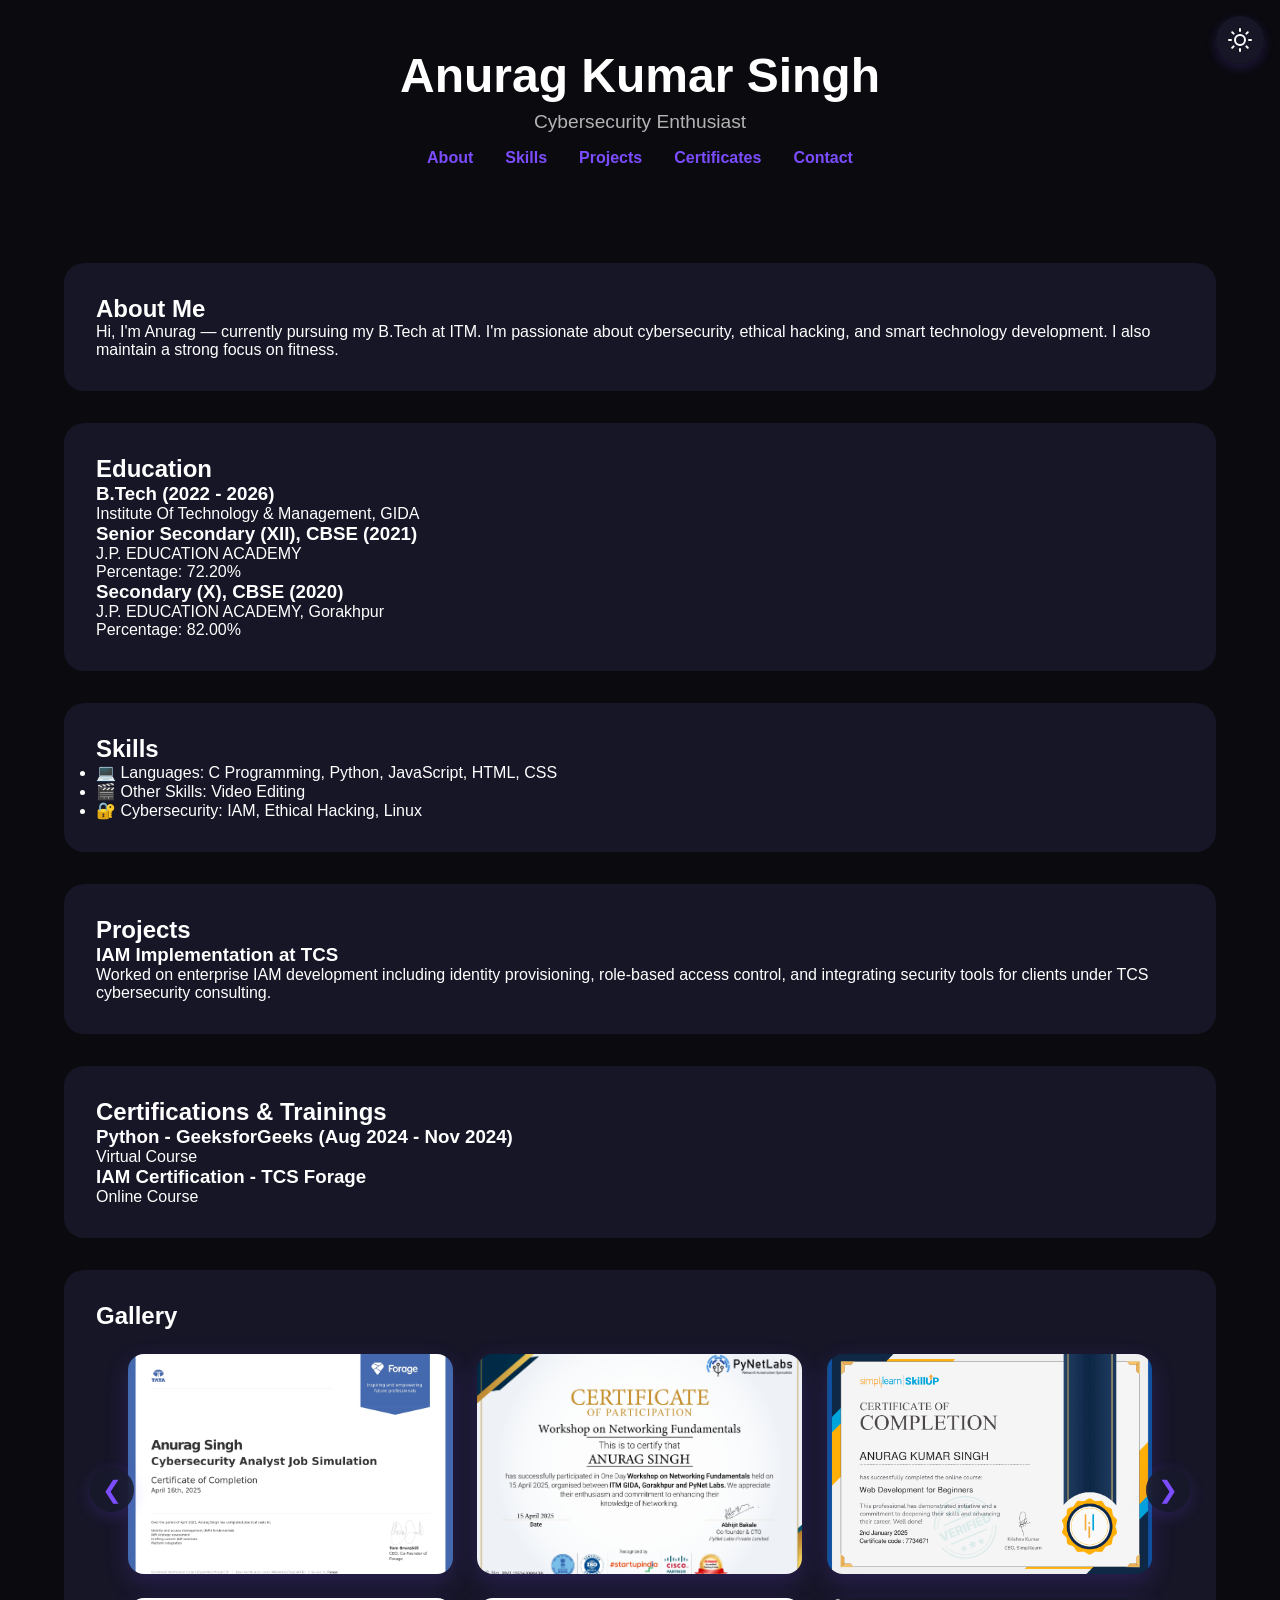
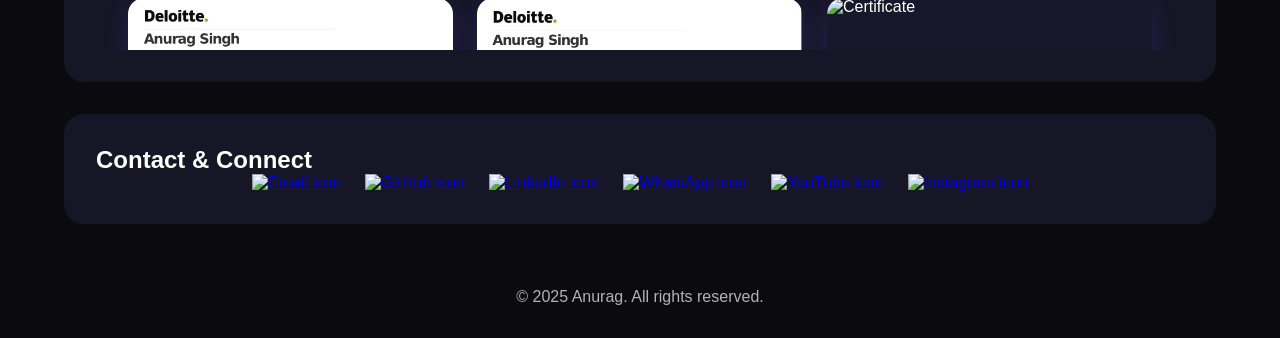
==== index.html @ 73321aaf "Update index.html" ====
<!DOCTYPE html>
<html lang="en">
<head>
  <meta charset="UTF-8" />
  <meta name="viewport" content="width=device-width, initial-scale=1.0"/>
  <meta name="description" content="Anurag Kumar Singh - Portfolio showcasing skills, projects, and certifications"/>
  <meta name="keywords" content="Anurag Kumar Singh, Cybersecurity, Portfolio, Ethical Hacking, ITM, Projects, Certifications">
  <meta name="author" content="Anurag Kumar Singh">
  <title>Anurag Singh | Portfolio </title>
  <link rel="stylesheet" href="style.css" />
  <link rel="icon" type="image/x-icon" href="favicon.ico">
  <style>
  
  </style>
</head>
<body>
  <button class="toggle-theme" id="theme-toggle" aria-label="Toggle light/dark mode">
    <svg class="sun-icon" xmlns="http://www.w3.org/2000/svg" width="24" height="24" viewBox="0 0 24 24" fill="none" stroke="currentColor" stroke-width="2" stroke-linecap="round" stroke-linejoin="round">
      <circle cx="12" cy="12" r="5"></circle>
      <line x1="12" y1="1" x2="12" y2="3"></line>
      <line x1="12" y1="21" x2="12" y2="23"></line>
      <line x1="4.22" y1="4.22" x2="5.64" y2="5.64"></line>
      <line x1="18.36" y1="18.36" x2="19.78" y2="19.78"></line>
      <line x1="1" y1="12" x2="3" y2="12"></line>
      <line x1="21" y1="12" x2="23" y2="12"></line>
      <line x1="4.22" y1="19.78" x2="5.64" y2="18.36"></line>
      <line x1="18.36" y1="5.64" x2="19.78" y2="4.22"></line>
    </svg>
    <svg class="moon-icon" xmlns="http://www.w3.org/2000/svg" width="24" height="24" viewBox="0 0 24 24" fill="none" stroke="currentColor" stroke-width="2" stroke-linecap="round" stroke-linejoin="round">
      <path d="M21 12.79A9 9 0 1 1 11.21 3 7 7 0 0 0 21 12.79z"></path>
    </svg>
  </button>
  <div id="particles-js"></div>

  <header>
    <h1>Anurag Kumar Singh</h1>
    <p>Cybersecurity Enthusiast</p>
    <nav aria-label="Main navigation">
      <ul>
        <li><a href="#about">About</a></li>
        <li><a href="#skills">Skills</a></li>
        <li><a href="#projects">Projects</a></li>
        <li><a href="#certifications">Certificates</a></li>
        <li><a href="#contact">Contact</a></li>
      </ul>
    </nav>
  </header>

  <main>
    <section id="about" class="card pulse-card">
      <h2>About Me</h2>
      <p>Hi, I'm Anurag — currently pursuing my B.Tech at ITM. I'm passionate about cybersecurity, ethical hacking, and smart technology development. I also maintain a strong focus on fitness.</p>
    </section>
    <section id="education" class="card pulse-card">
        <h2>Education</h2>
        <div>
          <h3>B.Tech (2022 - 2026)</h3>
          <p>Institute Of Technology & Management, GIDA</p>
        </div>
        <div>
          <h3>Senior Secondary (XII), CBSE (2021)</h3>
          <p>J.P. EDUCATION ACADEMY</p>
          <p>Percentage: 72.20%</p>
        </div>
        <div>
          <h3>Secondary (X), CBSE (2020)</h3>
          <p>J.P. EDUCATION ACADEMY, Gorakhpur</p>
          <p>Percentage: 82.00%</p>
        </div>
      </section>      

    <section id="skills" class="card pulse-card">
        <h2>Skills</h2>
        <ul>
          <li>💻 Languages: C Programming, Python, JavaScript, HTML, CSS</li>
          <li>🎬 Other Skills: Video Editing</li>
          <li>🔐 Cybersecurity: IAM, Ethical Hacking, Linux</li>
        </ul>
      </section>      

    <section id="projects" class="card pulse-card">
      <h2>Projects</h2>
      <div class="project">
        <h3>IAM Implementation at TCS</h3>
        <p>Worked on enterprise IAM development including identity provisioning, role-based access control, and integrating security tools for clients under TCS cybersecurity consulting.</p>
      </div>
    </section>

    <section id="certifications" class="card pulse-card">
        <h2>Certifications & Trainings</h2>
        <div>
          <h3>Python - GeeksforGeeks (Aug 2024 - Nov 2024)</h3>
          <p>Virtual Course</p>
        </div>
        <div>
            <h3>IAM Certification - TCS Forage </h3>
            <p>Online Course</p>
          </div>
      </section>      

    <section id="gallery" class="card pulse-card">
      <h2>Gallery</h2>
      <div class="gallery-container">
        <button class="scroll-button scroll-left" onclick="scrollGallery('left')" aria-label="Scroll left">&#10094;</button>
        <div class="gallery-grid">
          <div class="gallery-item">
            <img src="images\Forage certificate_page-0001.jpg" alt="Certificate" loading="lazy" onclick="openLightbox(this)">
            <div class="gallery-caption">
              <h3>Work Experience</h3>
              <p>TCS IAM Implementation</p>
            </div>
          </div>
          <div class="gallery-item">
            <img src="images/skills-demo.jpg" alt="Certificate" loading="lazy" onclick="openLightbox(this)">
            <div class="gallery-caption">
              <h3>Certifications</h3>
              <p>Network Fundamentals</p>
            </div>
          </div>
          <div class="gallery-item">
            <img src="images\Screenshot 2025-01-02 185336.png" alt="Certificate" loading="lazy" onclick="openLightbox(this)">
            <div class="gallery-caption">
              <h3>Certifications</h3>
              <p>Web development</p>
            </div>
          </div>
          <div class="gallery-item">
            <img src="images/Screenshot 2025-06-02 054619.png" alt="Certificate" loading="lazy" onclick="openLightbox(this)">
            <div class="gallery-caption">
              <h3>Certifications</h3>
              <p>Deloitte Technology Job Simulation</p>
            </div>
          </div>
          <div class="gallery-item">
            <img src="images/Screenshot 2025-06-02 054708.png" alt="Certificate" loading="lazy" onclick="openLightbox(this)">
            <div class="gallery-caption">
              <h3>Certifications</h3>
              <p>Deloitte Cyber Job Simulation</p>
            </div>
          </div>
          <div class="gallery-item">
            <img src="images/internship_certificate.jpg" alt="Certificate" loading="lazy" onclick="openLightbox(this)">
            <div class="gallery-caption">
              <h3>Certifications</h3>
              <p>Internship Certificate</p>
            </div>
          </div>
        <button class="scroll-button scroll-right" onclick="scrollGallery('right')" aria-label="Scroll right">&#10095;</button>
      </div>
    </section>
    <div id="lightbox" class="lightbox" onclick="closeLightbox()">
      <span class="close-lightbox">&times;</span>
      <img id="lightbox-img" src="" alt="Lightbox image">
      <button class="lightbox-nav prev" onclick="navigateLightbox(-1)">&#10094;</button>
      <button class="lightbox-nav next" onclick="navigateLightbox(1)">&#10095;</button>
    </div>

    <section id="contact" class="card pulse-card">
        <h2>Contact & Connect</h2>
        <div class="social-icons full">
          <a href="mailto:anuragsingh79066@gmail.com" target="_blank" title="Email">
            <img src="https://cdn-icons-png.flaticon.com/512/732/732200.png" alt="Email icon">
          </a>
          <a href="https://github.com/anurags-007" target="_blank" title="GitHub">
            <img src="https://cdn-icons-png.flaticon.com/512/733/733553.png" alt="GitHub icon" width="32" height="32">
          </a>
          <a href="https://www.linkedin.com/in/anurag-singh-5a0993267/" target="_blank" title="LinkedIn">
            <img src="https://cdn-icons-png.flaticon.com/512/145/145807.png" alt="LinkedIn icon">
          </a>
          <a href="https://wa.me/qr/YR3ACB3EQYMSP1" target="_blank" title="WhatsApp">
            <img src="https://cdn-icons-png.flaticon.com/512/733/733585.png" alt="WhatsApp icon">
          </a>
          <a href="https://youtube.com/@anurag_vlogs666?si=Sm3MDKeozgrSUSc7" target="_blank" title="YouTube">
            <img src="https://cdn-icons-png.flaticon.com/512/1384/1384060.png" alt="YouTube icon">
          </a>
          <a href="https://www.instagram.com/_.anurag666/profilecard/?igsh=cTFmODNzeG82M3lv" target="_blank" title="Instagram">
            <img src="https://cdn-icons-png.flaticon.com/512/174/174855.png" alt="Instagram icon">
          </a>
        </div>
      </section>
      
  </main>

  <footer>
    <p>© 2025 Anurag. All rights reserved.</p>
  </footer>

  <script src="script.js"></script>
  <script src="https://cdn.jsdelivr.net/particles.js/2.0.0/particles.min.js"></script>
  <script src="particles-config.js"></script>
  
</body>
</html>
---- style.css ----
/* Reset and basic styles */

:root {
    /* Dark theme (default) */
    --bg-primary: #0a0a0f;
    --bg-secondary: #1a1a2e;
    --text-primary: #ffffff;
    --text-secondary: #b3b3b3;
    --accent-primary: #7c4dff;
    --accent-secondary: #b388ff;
    --card-bg: rgba(26, 26, 46, 0.8);
    --shadow-color: rgba(124, 77, 255, 0.2);
    --input-bg: rgba(255, 255, 255, 0.08);
    --input-shadow: rgba(124, 77, 255, 0.2);
    --button-bg: #7c4dff;
    --button-text: #ffffff;
    
    /* New variables for better maintainability */
    --spacing-xs: 0.5rem;
    --spacing-sm: 1rem;
    --spacing-md: 1.5rem;
    --spacing-lg: 2rem;
    --spacing-xl: 3rem;
    
    --border-radius-sm: 8px;
    --border-radius-md: 12px;
    --border-radius-lg: 20px;
    
    --font-size-sm: 0.875rem;
    --font-size-md: 1rem;
    --font-size-lg: 1.25rem;
    --font-size-xl: 1.5rem;
    --font-size-xxl: 2rem;
    
    --transition-fast: 0.2s ease;
    --transition-normal: 0.3s ease;
    --transition-slow: 0.5s ease;
}

.light-mode {
    --bg-primary: #ffffff;
    --bg-secondary: #f5f5f7;
    --text-primary: #1a1a2e;
    --text-secondary: #4a4a4a;
    --accent-primary: #6200ea;
    --accent-secondary: #7c4dff;
    --card-bg: rgba(245, 245, 247, 0.8);
    --shadow-color: rgba(0, 0, 0, 0.1);
    --input-bg: rgba(0, 0, 0, 0.05);
    --input-shadow: rgba(0, 0, 0, 0.1);
    --button-bg: #6200ea;
    --button-text: #ffffff;
}

* {
    margin: 0;
    padding: 0;
    box-sizing: border-box;
}

body {
    font-family: 'Segoe UI', sans-serif;
    color: var(--text-primary);
    background: var(--bg-primary);
    overflow-x: hidden;
    position: relative;
    z-index: 1;
    transition: background-color 0.3s ease, color 0.3s ease;
}

@keyframes backgroundAnim {
    0% { background-position: 0% 50%; }
    50% { background-position: 100% 50%; }
    100% { background-position: 0% 50%; }
}

/* Header */
header {
    text-align: center;
    padding: clamp(1rem, 5vw, 3rem) clamp(0.5rem, 2vw, 1rem);
}
header h1 {
    font-size: clamp(1.8rem, 5vw, 3rem);
    font-weight: bold;
    color: var(--accent-primary);
    text-shadow: 0 0 10px var(--accent-secondary);
}
header p {
    margin-top: 0.5rem;
    font-size: 1.2rem;
    color: var(--text-secondary);
}
nav ul {
    list-style: none;
    display: flex;
    justify-content: center;
    gap: clamp(1rem, 3vw, 2rem);
    padding: 1rem 0;
    flex-wrap: wrap;
}
nav a {
    color: var(--accent-primary);
    text-decoration: none;
    font-weight: 600;
    transition: 0.3s;
}
nav a:hover {
    text-shadow: 0 0 8px var(--accent-secondary);
}

/* Card Sections */
.card {
    max-width: 90%;
    margin: 2rem auto;
    padding: clamp(1rem, 3vw, 2rem);
    border-radius: clamp(10px, 2vw, 20px);
    transition: all 0.4s cubic-bezier(0.4, 0, 0.2, 1);
    position: relative;
    overflow: hidden;
}

/* Glass Card Effect */
.glass-card {
    background: rgba(255, 255, 255, 0.05);
    backdrop-filter: blur(10px);
    border: 1px solid rgba(255, 255, 255, 0.1);
    box-shadow: 0 8px 32px rgba(0, 0, 0, 0.1);
}

.glass-card:hover {
    background: rgba(255, 255, 255, 0.1);
    transform: translateY(-5px);
    box-shadow: 0 15px 35px rgba(0, 0, 0, 0.2);
}

/* Neon Card Effect */
.neon-card {
    background: var(--card-bg);
    border: 2px solid transparent;
    box-shadow: 0 0 15px rgba(124, 77, 255, 0.3);
}

.neon-card:hover {
    border-color: var(--accent-primary);
    box-shadow: 0 0 20px var(--accent-primary),
                0 0 40px var(--accent-secondary);
    animation: neonPulse 1.5s infinite;
}

@keyframes neonPulse {
    0% { box-shadow: 0 0 20px var(--accent-primary), 0 0 40px var(--accent-secondary); }
    50% { box-shadow: 0 0 30px var(--accent-primary), 0 0 60px var(--accent-secondary); }
    100% { box-shadow: 0 0 20px var(--accent-primary), 0 0 40px var(--accent-secondary); }
}

/* Gradient Card Effect */
.gradient-card {
    background: linear-gradient(135deg, var(--card-bg), var(--bg-secondary));
    border: 1px solid transparent;
    background-clip: padding-box;
}

.gradient-card:hover {
    background: linear-gradient(135deg, var(--bg-secondary), var(--card-bg));
    transform: scale(1.02);
}

/* Shine Card Effect */
.shine-card {
    background: var(--card-bg);
    position: relative;
    overflow: hidden;
}

.shine-card::before {
    content: '';
    position: absolute;
    top: -50%;
    left: -50%;
    width: 200%;
    height: 200%;
    background: linear-gradient(
      45deg,
      transparent,
      rgba(255, 255, 255, 0.1),
      transparent
    );
    transform: rotate(45deg);
    transition: 0.6s;
    opacity: 0;
}

.shine-card:hover::before {
    opacity: 1;
    transform: rotate(45deg) translate(50%, 50%);
}

/* Glow Card Effect */
.glow-card {
    background: var(--card-bg);
    border: 1px solid var(--accent-primary);
}

.glow-card:hover {
    box-shadow: 0 0 30px var(--accent-primary);
    transform: translateY(-5px);
}

/* Mirror Card Effect */
.mirror-card {
    background: var(--card-bg);
    position: relative;
}

.mirror-card::after {
    content: '';
    position: absolute;
    top: 0;
    left: 0;
    right: 0;
    bottom: 0;
    background: linear-gradient(
      45deg,
      transparent 0%,
      rgba(255, 255, 255, 0.1) 50%,
      transparent 100%
    );
    opacity: 0;
    transition: 0.5s;
}

.mirror-card:hover::after {
    opacity: 1;
    transform: scale(1.1);
}

/* Pulse Card Effect */
.pulse-card {
    background: var(--card-bg);
    animation: pulse 2s infinite;
}

@keyframes pulse {
    0% { box-shadow: 0 0 0 0 rgba(124, 77, 255, 0.4); }
    70% { box-shadow: 0 0 0 10px rgba(124, 77, 255, 0); }
    100% { box-shadow: 0 0 0 0 rgba(124, 77, 255, 0); }
}

.pulse-card:hover {
    animation: none;
    transform: scale(1.02);
    box-shadow: 0 0 20px var(--accent-primary);
}

/* Common Card Hover Effects */
.card h2 {
    position: relative;
    display: inline-block;
    transition: color 0.3s ease;
}

.card:hover h2 {
    color: var(--accent-primary);
}

.card h2::after {
    content: '';
    position: absolute;
    bottom: -5px;
    left: 0;
    width: 0;
    height: 2px;
    background: linear-gradient(90deg, var(--accent-primary), var(--accent-secondary));
    transition: width 0.3s ease;
}

.card:hover h2::after {
    width: 100%;
}

/* Interactive Elements Inside Cards */
.card a,
.card button {
    transition: all 0.3s ease;
}

.card a:hover,
.card button:hover {
    transform: scale(1.05);
    color: var(--accent-primary);
}

/* Social Icons */
.social-icons {
    display: flex;
    justify-content: center;
    gap: clamp(1rem, 2vw, 1.5rem);
}
.social-icons img {
    width: clamp(28px, 4vw, 40px);
}
.social-icons img:hover {
    transform: none;
}

/* Footer */
footer {
    text-align: center;
    padding: 2rem 1rem;
    color: var(--text-secondary);
}

/* Certificate Section */
#certifications ul {
    margin-top: 1rem;
    padding-left: 1rem;
}
#certifications li {
    margin: 1rem 0;
}
#certifications a {
    color: var(--accent-primary);
    text-decoration: none;
    font-weight: 600;
}
#certifications a:hover {
    text-shadow: 0 0 8px var(--accent-secondary);
}
/* Feedback Form */
.feedback-form {
    display: flex;
    flex-direction: column;
    gap: 1rem;
}

.feedback-form input,
.feedback-form textarea {
    padding: clamp(0.6rem, 2vw, 0.8rem);
    border: none;
    border-radius: 12px;
    background: var(--input-bg);
    color: var(--text-primary);
    font-size: clamp(0.9rem, 2vw, 1rem);
    outline: none;
    box-shadow: 0 2px 8px var(--input-shadow);
}

.feedback-form input:hover,
.feedback-form textarea:hover {
    transform: none;
    box-shadow: 0 2px 8px var(--input-shadow);
}

.feedback-form button {
    background-color: var(--button-bg);
    color: var(--button-text);
    padding: clamp(0.6rem, 2vw, 0.8rem) clamp(1rem, 3vw, 1.2rem);
    border: none;
    border-radius: 20px;
    font-weight: bold;
    font-size: clamp(0.9rem, 2vw, 1rem);
    cursor: pointer;
    box-shadow: 0 4px 10px var(--shadow-color);
}

.feedback-form button:hover {
    transform: none;
    box-shadow: 0 4px 10px var(--shadow-color);
}
#particles-js {
    position: fixed;
    width: 100%;
    height: 100%;
    background: var(--bg-primary);
    z-index: -2;
}
/* === Responsive Design === */

@media (max-width: 1200px) {
    html {
        font-size: 15px;
    }
}

@media (max-width: 768px) {
    html {
        font-size: 14px;
    }
    nav ul {
        flex-direction: column;
        align-items: center;
    }

    .card {
        margin: 1rem auto;
    }

    .social-icons img {
        width: 32px;
    }

    .feedback-form input,
    .feedback-form textarea {
        font-size: 0.95rem;
    }
}

@media (max-width: 480px) {
    html {
        font-size: 13px;
    }
    header {
        padding: 2rem 1rem;
    }

    header h1 {
        font-size: 1.8rem;
    }

    header p {
        font-size: 1rem;
    }
    .card {
        width: 90%;
        max-width: 800px;
        margin: 2rem auto;
    }
    
    .feedback-form button {
        padding: 0.6rem 1rem;
        font-size: 0.9rem;
    }

    .social-icons {
        gap: 1rem;
    }

    .social-icons img {
        width: 28px;
    }
}

/* Touch device optimizations */
@media (hover: none) {
    .card:hover,
    .feedback-form input:hover,
    .feedback-form textarea:hover,
    .feedback-form button:hover {
        transform: none;
    }
    
    nav a:hover {
        text-shadow: none;
    }
}

/* Landscape mode optimizations */
@media (max-height: 500px) and (orientation: landscape) {
    header {
        padding: 1rem;
    }
    
    .card {
        margin: 1rem auto;
    }
}
header h1 {
    font-family: 'Orbitron', sans-serif;
    font-size: clamp(1.8rem, 5vw, 3rem);
    font-weight: bold;
    color: var(--primary-color);
    text-shadow: 0 0 10px var(--primary-color);
}

.toggle-theme {
    position: fixed;
    top: 1rem;
    right: 1rem;
    background: var(--card-bg);
    border: none;
    padding: 0.75rem;
    border-radius: 50%;
    color: var(--text-primary);
    cursor: pointer;
    box-shadow: 0 4px 12px var(--shadow-color);
    transition: all var(--transition-normal);
    z-index: 1000;
    display: flex;
    align-items: center;
    justify-content: center;
    width: 48px;
    height: 48px;
}

.toggle-theme:hover {
    transform: scale(1.1);
    box-shadow: 0 6px 16px var(--shadow-color);
}

.toggle-theme:focus {
    outline: none;
    box-shadow: 0 0 0 3px var(--accent-primary);
}

.toggle-theme svg {
    position: absolute;
    transition: all var(--transition-normal);
}

.sun-icon {
    opacity: 1;
    transform: scale(1);
}

.moon-icon {
    opacity: 0;
    transform: scale(0);
}

/* Light mode styles */
.light-mode .sun-icon {
    opacity: 0;
    transform: scale(0);
}

.light-mode .moon-icon {
    opacity: 1;
    transform: scale(1);
}

/* Animation for icon transition */
@keyframes rotate {
    from {
        transform: rotate(0deg);
    }
    to {
        transform: rotate(360deg);
    }
}

.toggle-theme:hover .sun-icon {
    animation: rotate 1s linear infinite;
}

.toggle-theme:hover .moon-icon {
    animation: rotate 1s linear infinite;
}

/* Reduced motion */
@media (prefers-reduced-motion: reduce) {
    .toggle-theme:hover .sun-icon,
    .toggle-theme:hover .moon-icon {
        animation: none;
    }
    
    .toggle-theme:hover {
        transform: none;
    }
}

/* Gallery Styles */
.gallery-grid {
    display: flex;
    overflow-x: auto;
    gap: 2rem;
    padding: 1.5rem 0;
    height: 320px;
    margin: 0 -1rem;
    padding: 0 1rem;
    scrollbar-width: thin;
    scrollbar-color: var(--accent-primary) transparent;
    scroll-snap-type: x mandatory;
}

/* Custom Scrollbar Styling */
.gallery-grid::-webkit-scrollbar {
    height: 8px;
    background: transparent;
}

.gallery-grid::-webkit-scrollbar-track {
    background: rgba(255, 255, 255, 0.1);
    border-radius: 10px;
    margin: 0 10px;
}

.gallery-grid::-webkit-scrollbar-thumb {
    background: linear-gradient(90deg, var(--accent-primary), var(--accent-secondary));
    border-radius: 10px;
    border: 2px solid rgba(255, 255, 255, 0.1);
}

.gallery-grid::-webkit-scrollbar-thumb:hover {
    background: linear-gradient(90deg, var(--accent-secondary), var(--accent-primary));
}

.gallery-item {
    position: relative;
    overflow: hidden;
    border-radius: 16px;
    min-width: 300px;
    height: 220px;
    flex-shrink: 0;
    box-shadow: 0 8px 24px var(--shadow-color);
    background: var(--card-bg);
    scroll-snap-align: start;
    transition: transform 0.3s ease, box-shadow 0.3s ease;
}

.gallery-item:hover {
    transform: translateY(-5px);
    box-shadow: 0 12px 32px var(--shadow-color);
}

.gallery-item img {
    width: 100%;
    height: 100%;
    object-fit: cover;
    transition: transform 0.5s ease;
}

.gallery-item:hover img {
    transform: scale(1.05);
}

.gallery-caption {
    position: absolute;
    bottom: 0;
    left: 0;
    right: 0;
    padding: 1.5rem;
    background: linear-gradient(transparent, rgba(0, 0, 0, 0.9));
    color: white;
    backdrop-filter: blur(8px);
    z-index: 2;
    transform: translateY(100%);
    transition: transform 0.3s ease;
}

.gallery-item:hover .gallery-caption {
    transform: translateY(0);
}

.gallery-caption h3 {
    font-size: 1.2rem;
    margin-bottom: 0.5rem;
    color: var(--accent-primary);
}

.gallery-caption p {
    font-size: 0.9rem;
    opacity: 0.9;
}

/* Gallery Container and Navigation */
.gallery-container {
    position: relative;
    padding: 0 40px;
    margin: 0 -1rem;
}

.scroll-button {
    position: absolute;
    top: 50%;
    transform: translateY(-50%);
    background: var(--card-bg);
    border: none;
    width: 44px;
    height: 44px;
    border-radius: 50%;
    display: flex;
    align-items: center;
    justify-content: center;
    cursor: pointer;
    color: var(--accent-primary);
    font-size: 24px;
    z-index: 2;
    box-shadow: 0 4px 16px var(--shadow-color);
    backdrop-filter: blur(8px);
    transition: all 0.3s ease;
}

.scroll-button:hover {
    background: var(--accent-primary);
    color: white;
    transform: translateY(-50%) scale(1.1);
}

.scroll-left {
    left: 10px;
}

.scroll-right {
    right: 10px;
}

/* Lightbox Styles */
.lightbox {
    display: none;
    position: fixed;
    top: 0;
    left: 0;
    width: 100%;
    height: 100%;
    background: rgba(0, 0, 0, 0.95);
    z-index: 1000;
    cursor: pointer;
    backdrop-filter: blur(12px);
}

.lightbox img {
    max-width: 90%;
    max-height: 90vh;
    margin: auto;
    position: absolute;
    top: 50%;
    left: 50%;
    transform: translate(-50%, -50%);
    border-radius: 16px;
    box-shadow: 0 0 40px var(--shadow-color);
    transition: transform 0.3s ease;
}

.lightbox img:hover {
    transform: translate(-50%, -50%) scale(1.02);
}

.close-lightbox {
    position: absolute;
    top: 20px;
    right: 30px;
    color: white;
    font-size: 36px;
    font-weight: bold;
    cursor: pointer;
    z-index: 1001;
    width: 48px;
    height: 48px;
    display: flex;
    align-items: center;
    justify-content: center;
    border-radius: 50%;
    background: rgba(255, 255, 255, 0.1);
    backdrop-filter: blur(8px);
    transition: all 0.3s ease;
}

.close-lightbox:hover {
    background: rgba(255, 255, 255, 0.2);
    transform: rotate(90deg);
}

.lightbox-nav {
    position: absolute;
    top: 50%;
    transform: translateY(-50%);
    background: rgba(255, 255, 255, 0.1);
    color: white;
    padding: 20px 16px;
    border: none;
    cursor: pointer;
    font-size: 28px;
    border-radius: 12px;
    backdrop-filter: blur(8px);
    transition: all 0.3s ease;
}

.lightbox-nav:hover {
    background: rgba(255, 255, 255, 0.2);
    transform: translateY(-50%) scale(1.1);
}

.lightbox-nav.prev {
    left: 20px;
}

.lightbox-nav.next {
    right: 20px;
}

/* Touch device optimizations */
@media (hover: none) {
    .gallery-caption {
        background: linear-gradient(transparent, rgba(0, 0, 0, 0.9));
    }
}

/* Accessibility Improvements */
:focus {
    outline: 3px solid var(--accent-primary);
    outline-offset: 2px;
}

:focus:not(:focus-visible) {
    outline: none;
}

:focus-visible {
    outline: 3px solid var(--accent-primary);
    outline-offset: 2px;
}

/* Print Styles */
@media print {
    body {
        background: white;
        color: black;
    }
    
    .card {
        break-inside: avoid;
        page-break-inside: avoid;
        border: 1px solid #ddd;
        box-shadow: none;
    }
    
    .social-icons,
    .gallery-container,
    .toggle-theme,
    #particles-js {
        display: none;
    }
    
    a {
        text-decoration: none;
        color: black;
    }
    
    a[href]:after {
        content: " (" attr(href) ")";
        font-size: 0.8em;
    }
}

/* Performance Optimizations */
.card {
    will-change: transform;
    transform: translateZ(0);
    backface-visibility: hidden;
}

.gallery-item {
    will-change: transform;
    transform: translateZ(0);
}

/* Modern Grid Layout for Gallery */
.gallery-grid {
    display: grid;
    grid-template-columns: repeat(auto-fit, minmax(300px, 1fr));
    gap: var(--spacing-md);
    padding: var(--spacing-md);
    overflow-x: auto;
    scroll-snap-type: x mandatory;
    -webkit-overflow-scrolling: touch;
}

/* Responsive Typography */
html {
    font-size: 16px;
}

@media (max-width: 1200px) {
    html {
        font-size: 15px;
    }
}

@media (max-width: 768px) {
    html {
        font-size: 14px;
    }
}

@media (max-width: 480px) {
    html {
        font-size: 13px;
    }
}

/* High Contrast Mode Support */
@media (forced-colors: active) {
    .card {
        border: 2px solid CanvasText;
    }
    
    .social-icons img {
        forced-color-adjust: none;
    }
}

/* Reduced Motion */
@media (prefers-reduced-motion: reduce) {
    * {
        animation-duration: 0.01ms !important;
        animation-iteration-count: 1 !important;
        transition-duration: 0.01ms !important;
        scroll-behavior: auto !important;
    }
    
    .card:hover {
        transform: none;
    }
    
    .gallery-item:hover {
        transform: none;
    }
}
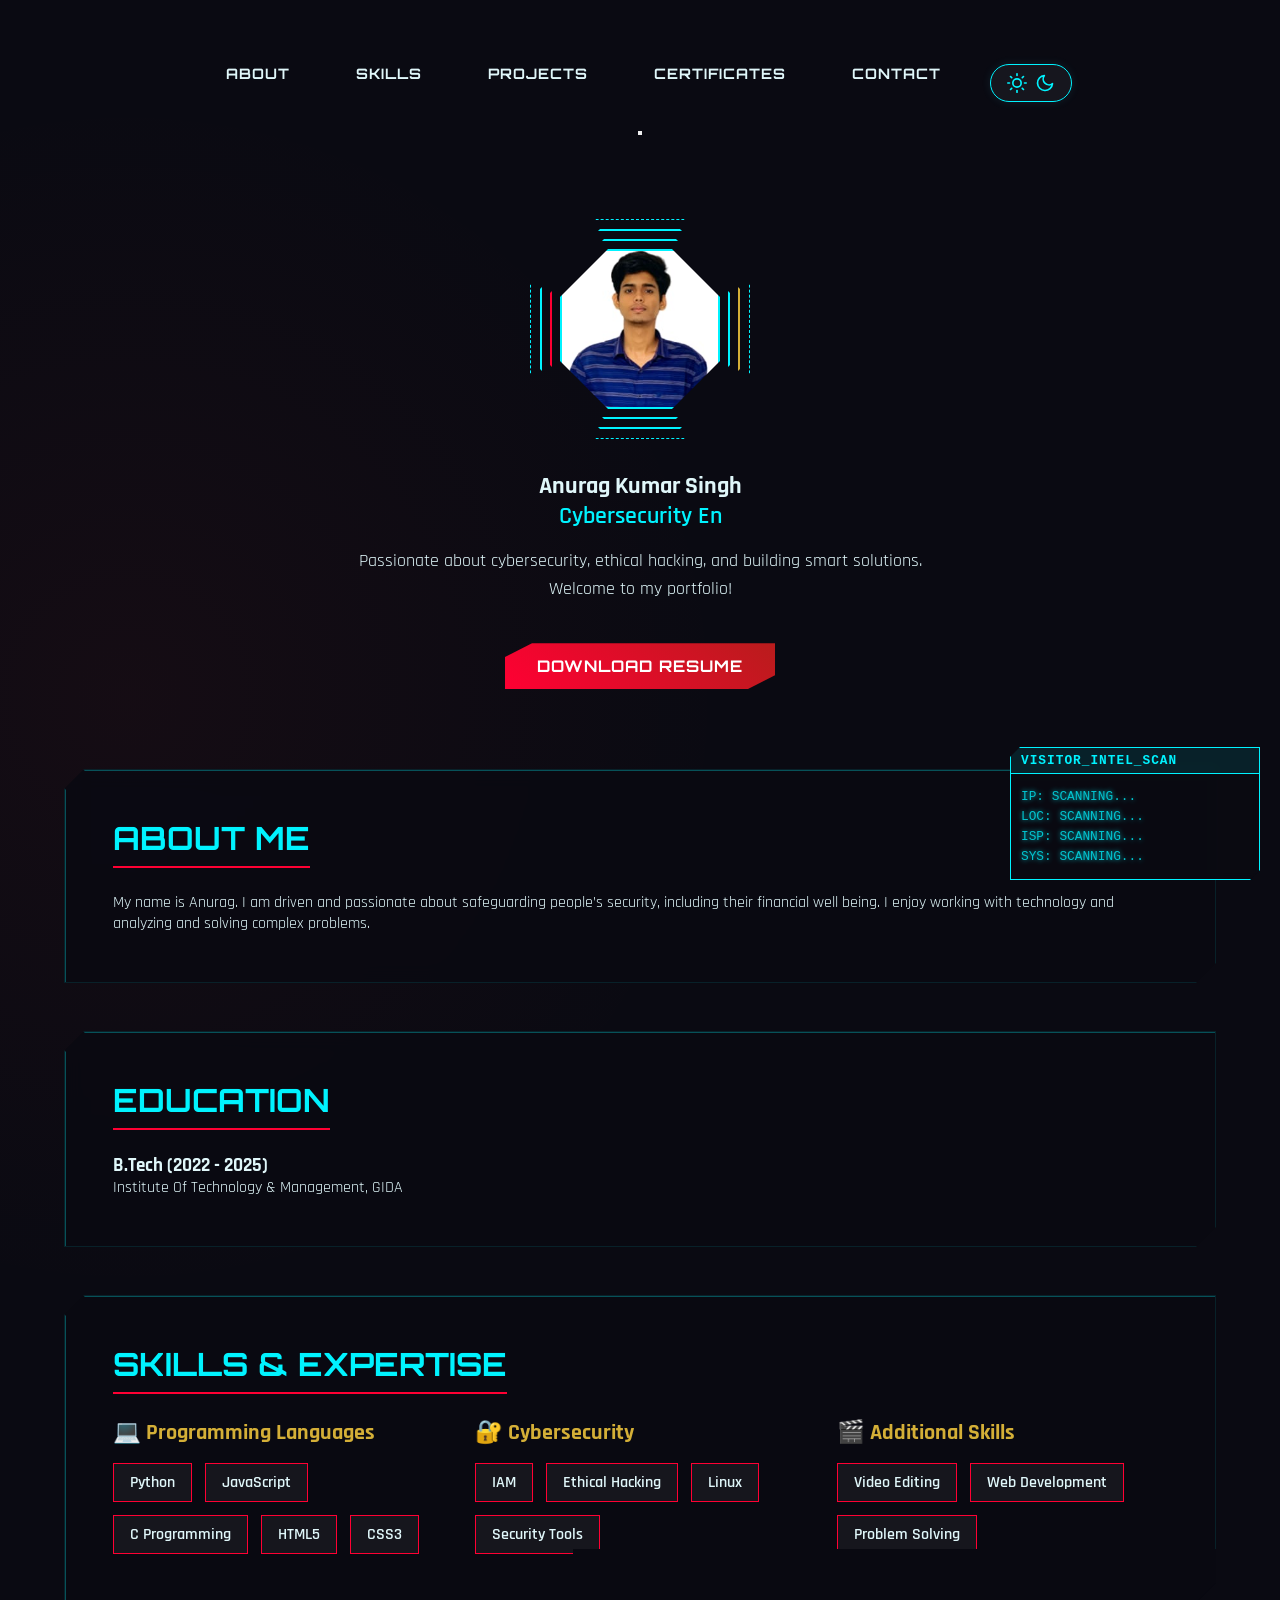
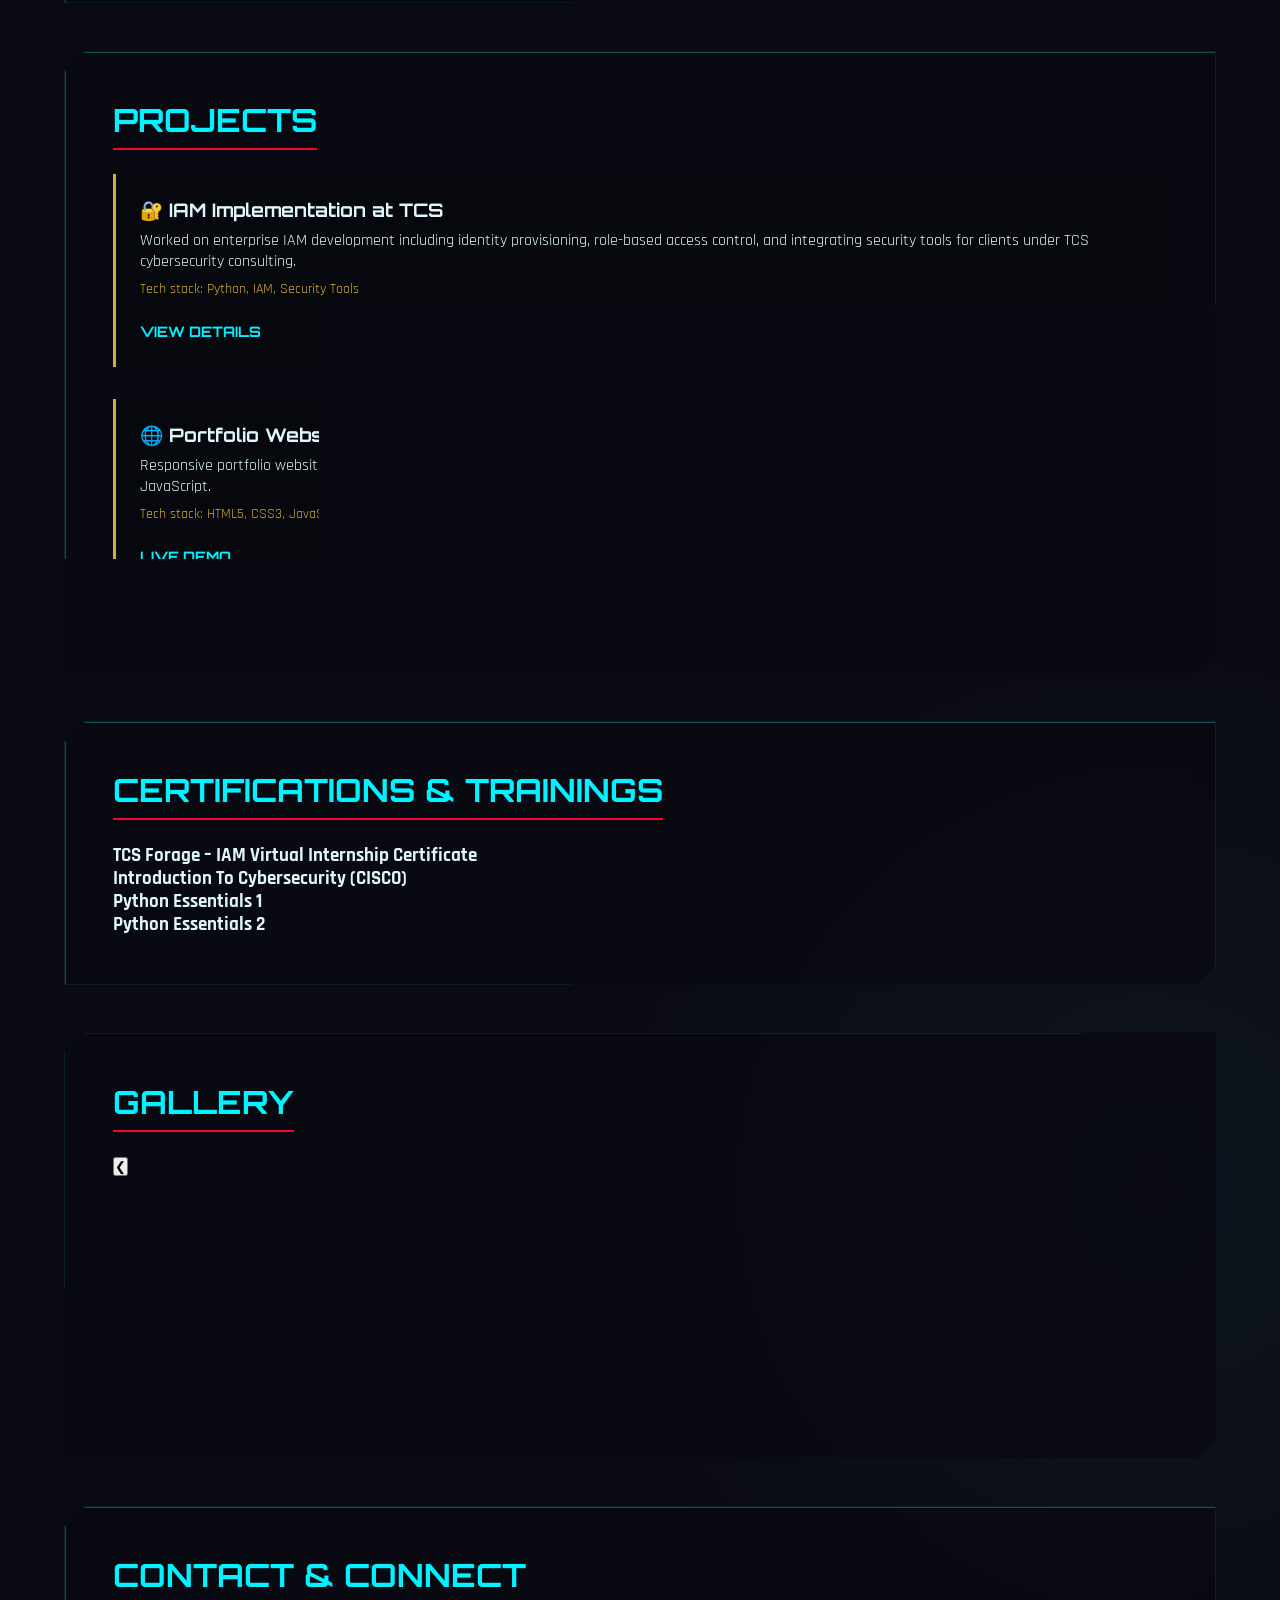
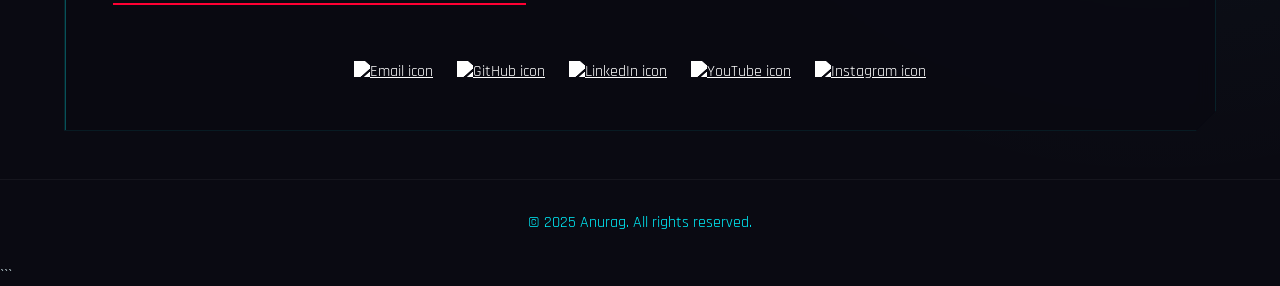
==== commit d968bfba: "Initial commit" ====
--- a/index.html
+++ b/index.html
@@ -1,193 +1,375 @@
-<!DOCTYPE html>
-<html lang="en">
-<head>
-  <meta charset="UTF-8" />
-  <meta name="viewport" content="width=device-width, initial-scale=1.0"/>
-  <meta name="description" content="Anurag Kumar Singh - Portfolio showcasing skills, projects, and certifications"/>
-  <meta name="keywords" content="Anurag Kumar Singh, Cybersecurity, Portfolio, Ethical Hacking, ITM, Projects, Certifications">
-  <meta name="author" content="Anurag Kumar Singh">
-  <title>Anurag Singh | Portfolio </title>
-  <link rel="stylesheet" href="style.css" />
-  <link rel="icon" type="image/x-icon" href="favicon.ico">
-  <style>
-  
-  </style>
-</head>
-<body>
-  <button class="toggle-theme" id="theme-toggle" aria-label="Toggle light/dark mode">
-    <svg class="sun-icon" xmlns="http://www.w3.org/2000/svg" width="24" height="24" viewBox="0 0 24 24" fill="none" stroke="currentColor" stroke-width="2" stroke-linecap="round" stroke-linejoin="round">
-      <circle cx="12" cy="12" r="5"></circle>
-      <line x1="12" y1="1" x2="12" y2="3"></line>
-      <line x1="12" y1="21" x2="12" y2="23"></line>
-      <line x1="4.22" y1="4.22" x2="5.64" y2="5.64"></line>
-      <line x1="18.36" y1="18.36" x2="19.78" y2="19.78"></line>
-      <line x1="1" y1="12" x2="3" y2="12"></line>
-      <line x1="21" y1="12" x2="23" y2="12"></line>
-      <line x1="4.22" y1="19.78" x2="5.64" y2="18.36"></line>
-      <line x1="18.36" y1="5.64" x2="19.78" y2="4.22"></line>
-    </svg>
-    <svg class="moon-icon" xmlns="http://www.w3.org/2000/svg" width="24" height="24" viewBox="0 0 24 24" fill="none" stroke="currentColor" stroke-width="2" stroke-linecap="round" stroke-linejoin="round">
-      <path d="M21 12.79A9 9 0 1 1 11.21 3 7 7 0 0 0 21 12.79z"></path>
-    </svg>
-  </button>
-  <div id="particles-js"></div>
-
-  <header>
-    <h1>Anurag Kumar Singh</h1>
-    <p>Cybersecurity Enthusiast</p>
-    <nav aria-label="Main navigation">
-      <ul>
-        <li><a href="#about">About</a></li>
-        <li><a href="#skills">Skills</a></li>
-        <li><a href="#projects">Projects</a></li>
-        <li><a href="#certifications">Certificates</a></li>
-        <li><a href="#contact">Contact</a></li>
-      </ul>
-    </nav>
-  </header>
-
-  <main>
-    <section id="about" class="card pulse-card">
-      <h2>About Me</h2>
-      <p>Hi, I'm Anurag — currently pursuing my B.Tech at ITM. I'm passionate about cybersecurity, ethical hacking, and smart technology development. I also maintain a strong focus on fitness.</p>
-    </section>
-    <section id="education" class="card pulse-card">
-        <h2>Education</h2>
-        <div>
-          <h3>B.Tech (2022 - 2026)</h3>
-          <p>Institute Of Technology & Management, GIDA</p>
-        </div>
-        <div>
-          <h3>Senior Secondary (XII), CBSE (2021)</h3>
-          <p>J.P. EDUCATION ACADEMY</p>
-          <p>Percentage: 72.20%</p>
-        </div>
-        <div>
-          <h3>Secondary (X), CBSE (2020)</h3>
-          <p>J.P. EDUCATION ACADEMY, Gorakhpur</p>
-          <p>Percentage: 82.00%</p>
-        </div>
-      </section>      
-
-    <section id="skills" class="card pulse-card">
-        <h2>Skills</h2>
-        <ul>
-          <li>💻 Languages: C Programming, Python, JavaScript, HTML, CSS</li>
-          <li>🎬 Other Skills: Video Editing</li>
-          <li>🔐 Cybersecurity: IAM, Ethical Hacking, Linux</li>
-        </ul>
-      </section>      
-
-    <section id="projects" class="card pulse-card">
-      <h2>Projects</h2>
-      <div class="project">
-        <h3>IAM Implementation at TCS</h3>
-        <p>Worked on enterprise IAM development including identity provisioning, role-based access control, and integrating security tools for clients under TCS cybersecurity consulting.</p>
-      </div>
-    </section>
-
-    <section id="certifications" class="card pulse-card">
-        <h2>Certifications & Trainings</h2>
-        <div>
-          <h3>Python - GeeksforGeeks (Aug 2024 - Nov 2024)</h3>
-          <p>Virtual Course</p>
-        </div>
-        <div>
-            <h3>IAM Certification - TCS Forage </h3>
-            <p>Online Course</p>
-          </div>
-      </section>      
-
-    <section id="gallery" class="card pulse-card">
-      <h2>Gallery</h2>
-      <div class="gallery-container">
-        <button class="scroll-button scroll-left" onclick="scrollGallery('left')" aria-label="Scroll left">&#10094;</button>
-        <div class="gallery-grid">
-          <div class="gallery-item">
-            <img src="images\Forage certificate_page-0001.jpg" alt="Certificate" loading="lazy" onclick="openLightbox(this)">
-            <div class="gallery-caption">
-              <h3>Work Experience</h3>
-              <p>TCS IAM Implementation</p>
-            </div>
-          </div>
-          <div class="gallery-item">
-            <img src="images/skills-demo.jpg" alt="Certificate" loading="lazy" onclick="openLightbox(this)">
-            <div class="gallery-caption">
-              <h3>Certifications</h3>
-              <p>Network Fundamentals</p>
-            </div>
-          </div>
-          <div class="gallery-item">
-            <img src="images\Screenshot 2025-01-02 185336.png" alt="Certificate" loading="lazy" onclick="openLightbox(this)">
-            <div class="gallery-caption">
-              <h3>Certifications</h3>
-              <p>Web development</p>
-            </div>
-          </div>
-          <div class="gallery-item">
-            <img src="images/Screenshot 2025-06-02 054619.png" alt="Certificate" loading="lazy" onclick="openLightbox(this)">
-            <div class="gallery-caption">
-              <h3>Certifications</h3>
-              <p>Deloitte Technology Job Simulation</p>
-            </div>
-          </div>
-          <div class="gallery-item">
-            <img src="images/Screenshot 2025-06-02 054708.png" alt="Certificate" loading="lazy" onclick="openLightbox(this)">
-            <div class="gallery-caption">
-              <h3>Certifications</h3>
-              <p>Deloitte Cyber Job Simulation</p>
-            </div>
-          </div>
-          <div class="gallery-item">
-            <img src="images/internship_certificate.jpg" alt="Certificate" loading="lazy" onclick="openLightbox(this)">
-            <div class="gallery-caption">
-              <h3>Certifications</h3>
-              <p>Internship Certificate</p>
-            </div>
-          </div>
-        <button class="scroll-button scroll-right" onclick="scrollGallery('right')" aria-label="Scroll right">&#10095;</button>
-      </div>
-    </section>
-    <div id="lightbox" class="lightbox" onclick="closeLightbox()">
-      <span class="close-lightbox">&times;</span>
-      <img id="lightbox-img" src="" alt="Lightbox image">
-      <button class="lightbox-nav prev" onclick="navigateLightbox(-1)">&#10094;</button>
-      <button class="lightbox-nav next" onclick="navigateLightbox(1)">&#10095;</button>
-    </div>
-
-    <section id="contact" class="card pulse-card">
-        <h2>Contact & Connect</h2>
-        <div class="social-icons full">
-          <a href="mailto:anuragsingh79066@gmail.com" target="_blank" title="Email">
-            <img src="https://cdn-icons-png.flaticon.com/512/732/732200.png" alt="Email icon">
-          </a>
-          <a href="https://github.com/anurags-007" target="_blank" title="GitHub">
-            <img src="https://cdn-icons-png.flaticon.com/512/733/733553.png" alt="GitHub icon" width="32" height="32">
-          </a>
-          <a href="https://www.linkedin.com/in/anurag-singh-5a0993267/" target="_blank" title="LinkedIn">
-            <img src="https://cdn-icons-png.flaticon.com/512/145/145807.png" alt="LinkedIn icon">
-          </a>
-          <a href="https://wa.me/qr/YR3ACB3EQYMSP1" target="_blank" title="WhatsApp">
-            <img src="https://cdn-icons-png.flaticon.com/512/733/733585.png" alt="WhatsApp icon">
-          </a>
-          <a href="https://youtube.com/@anurag_vlogs666?si=Sm3MDKeozgrSUSc7" target="_blank" title="YouTube">
-            <img src="https://cdn-icons-png.flaticon.com/512/1384/1384060.png" alt="YouTube icon">
-          </a>
-          <a href="https://www.instagram.com/_.anurag666/profilecard/?igsh=cTFmODNzeG82M3lv" target="_blank" title="Instagram">
-            <img src="https://cdn-icons-png.flaticon.com/512/174/174855.png" alt="Instagram icon">
-          </a>
-        </div>
-      </section>
-      
-  </main>
-
-  <footer>
-    <p>© 2025 Anurag. All rights reserved.</p>
-  </footer>
-
-  <script src="script.js"></script>
-  <script src="https://cdn.jsdelivr.net/particles.js/2.0.0/particles.min.js"></script>
-  <script src="particles-config.js"></script>
-  
-</body>
-</html>
+<!DOCTYPE html>
+<html lang="en">
+
+<head>
+  <meta charset="UTF-8" />
+  <meta name="viewport" content="width=device-width, initial-scale=1.0" />
+  <meta name="description" content="Anurag Kumar Singh - Portfolio showcasing skills, projects, and certifications" />
+  <meta name="keywords"
+    content="Anurag Kumar Singh, Cybersecurity, Portfolio, Ethical Hacking, ITM, Projects, Certifications">
+  <meta name="author" content="Anurag Kumar Singh">
+  <title>Anurag Singh | Portfolio </title>
+  <link rel="stylesheet" href="style.css" />
+  <link rel="icon" type="image/x-icon" href="favicon.ico">
+  <!-- Futuristic Theme Fonts -->
+  <link rel="preconnect" href="https://fonts.googleapis.com">
+  <link rel="preconnect" href="https://fonts.gstatic.com" crossorigin>
+  <link
+    href="https://fonts.googleapis.com/css2?family=Marvel:wght@400;700&family=Orbitron:wght@400;500;700;900&family=Rajdhani:wght@300;400;500;600;700&family=Roboto:wght@300;400;500;700&display=swap"
+    rel="stylesheet">
+  <style>
+    html {
+      scroll-behavior: smooth;
+    }
+  </style>
+  <link rel="stylesheet" href="https://pyscript.net/releases/2024.1.1/core.css" />
+  <script type="module" src="https://pyscript.net/releases/2024.1.1/core.js"></script>
+</head>
+
+<body>
+  <div id="boot-overlay">
+    <div class="boot-content">
+      <div class="boot-text">INITIALIZING SYSTEM PROTOCOL...</div>
+      <div class="boot-bar">
+        <div class="boot-progress"></div>
+      </div>
+      <div class="boot-log">
+        <p>> CHECKING SYSTEMS...</p>
+        <p>> LOADING ASSETS...</p>
+        <p>> ESTABLISHING SECURE CONNECTION...</p>
+        <p>> ACCESS GRANTED.</p>
+      </div>
+    </div>
+  </div>
+  <section class="hero">
+    <header class="main-header">
+      <nav aria-label="Main navigation" class="main-nav">
+        <ul class="nav-list">
+          <li class="about-link"><a href="#about">About</a></li>
+          <li class="skills-link"><a href="#skills">Skills</a></li>
+          <li class="projects-link"><a href="#projects">Projects</a></li>
+          <li class="certifications-link"><a href="#certifications">Certificates</a></li>
+          <li class="contact-link"><a href="#contact">Contact</a></li>
+          <li>
+            <button class="toggle-theme" id="theme-toggle" aria-label="Toggle light/dark mode">
+              <svg class="sun-icon" xmlns="http://www.w3.org/2000/svg" width="24" height="24" viewBox="0 0 24 24"
+                fill="none" stroke="currentColor" stroke-width="2" stroke-linecap="round" stroke-linejoin="round">
+                <circle cx="12" cy="12" r="5"></circle>
+                <line x1="12" y1="1" x2="12" y2="3"></line>
+                <line x1="12" y1="21" x2="12" y2="23"></line>
+                <line x1="4.22" y1="4.22" x2="5.64" y2="5.64"></line>
+                <line x1="18.36" y1="18.36" x2="19.78" y2="19.78"></line>
+                <line x1="1" y1="12" x2="3" y2="12"></line>
+                <line x1="21" y1="12" x2="23" y2="12"></line>
+                <line x1="4.22" y1="19.78" x2="5.64" y2="18.36"></line>
+                <line x1="18.36" y1="5.64" x2="19.78" y2="4.22"></line>
+              </svg>
+              <svg class="moon-icon" xmlns="http://www.w3.org/2000/svg" width="24" height="24" viewBox="0 0 24 24"
+                fill="none" stroke="currentColor" stroke-width="2" stroke-linecap="round" stroke-linejoin="round">
+                <path d="M21 12.79A9 9 0 1 1 11.21 3 7 7 0 0 0 21 12.79z"></path>
+              </svg>
+            </button>
+          </li>
+        </ul>
+        <button class="nav-toggle" id="nav-toggle" aria-label="Toggle navigation">
+          <span class="bar"></span>
+          <span class="bar"></span>
+          <span class="bar"></span>
+        </button>
+      </nav>
+    </header>
+    <div class="hero-content">
+      <div class="arc-reactor-container">
+        <div class="reactor-ring ring-1"></div>
+        <div class="reactor-ring ring-2"></div>
+        <div class="reactor-ring ring-3"></div>
+        <img src="images/WhatsApp Image 2024-03-22 at 10.09.02_2570ea15.jpg" alt="Profile photo of Anurag Kumar Singh"
+          class="hero-avatar" loading="lazy">
+      </div>
+      <h1>Anurag Kumar Singh</h1>
+      <p class="hero-title"> <span id="typed-text"
+          data-typed='["Cybersecurity Enthusiast", "Full-Stack Developer", "Ethical Hacker", "Tech Innovator", "Problem Solver"]'></span>
+      </p>
+      <p class="hero-intro">Passionate about cybersecurity, ethical hacking, and building smart solutions. Welcome to my
+        portfolio!</p>
+      <a href="resume/Anurag_resume.pdf" class="resume-btn" download>Download Resume</a>
+    </div>
+  </section>
+
+  <div id="particles-js"></div>
+
+  <main>
+    <section id="about" class="card pulse-card">
+      <h2>About Me</h2>
+      <p>My name is Anurag. I am driven and passionate about safeguarding people’s security, including their financial
+        well being.
+        I enjoy working with technology and analyzing and solving complex problems.</p>
+    </section>
+    <section id="education" class="card pulse-card">
+      <h2>Education</h2>
+      <div>
+        <h3>B.Tech (2022 - 2025)</h3>
+        <p>Institute Of Technology & Management, GIDA</p>
+      </div>
+    </section>
+
+    <section id="skills" class="card pulse-card">
+      <h2>Skills & Expertise</h2>
+      <div class="skills-grid">
+        <div class="skill-category">
+          <h3>💻 Programming Languages</h3>
+          <div class="skill-tags">
+            <span class="skill-tag">Python</span>
+            <span class="skill-tag">JavaScript</span>
+            <span class="skill-tag">C Programming</span>
+            <span class="skill-tag">HTML5</span>
+            <span class="skill-tag">CSS3</span>
+          </div>
+        </div>
+        <div class="skill-category">
+          <h3>🔐 Cybersecurity</h3>
+          <div class="skill-tags">
+            <span class="skill-tag">IAM</span>
+            <span class="skill-tag">Ethical Hacking</span>
+            <span class="skill-tag">Linux</span>
+            <span class="skill-tag">Security Tools</span>
+          </div>
+        </div>
+        <div class="skill-category">
+          <h3>🎬 Additional Skills</h3>
+          <div class="skill-tags">
+            <span class="skill-tag">Video Editing</span>
+            <span class="skill-tag">Web Development</span>
+            <span class="skill-tag">Problem Solving</span>
+          </div>
+        </div>
+      </div>
+    </section>
+
+    <section id="projects" class="card pulse-card project-card">
+      <h2>Projects</h2>
+      <div class="project">
+        <h3>🔐 IAM Implementation at TCS</h3>
+        <p>Worked on enterprise IAM development including identity provisioning, role-based access control, and
+          integrating security tools for clients under TCS cybersecurity consulting.</p>
+        <div class="project-extra">Tech stack: Python, IAM, Security Tools</div>
+        <div class="project-links">
+          <a href="#" class="project-link">View Details</a>
+        </div>
+      </div>
+      <div class="project">
+        <h3>🌐 Portfolio Website</h3>
+        <p>Responsive portfolio website with modern design, dark/light theme toggle, interactive gallery, and smooth
+          animations. Built with HTML5, CSS3, and JavaScript.</p>
+        <div class="project-extra">Tech stack: HTML5, CSS3, JavaScript, Responsive Design</div>
+        <div class="project-links">
+          <a href="#" class="project-link">Live Demo</a>
+        </div>
+      </div>
+    </section>
+
+    <section id="certifications" class="card pulse-card">
+      <h2>Certifications & Trainings</h2>
+      <div>
+        <h3>TCS Forage – IAM Virtual Internship Certificate</h3>
+      </div>
+      <div>
+        <h3>Introduction To Cybersecurity (CISCO)</h3>
+      </div>
+      <div>
+        <h3>Python Essentials 1</h3>
+      </div>
+      <div>
+        <h3>Python Essentials 2</h3>
+      </div>
+    </section>
+
+    <section id="gallery" class="card pulse-card">
+      <h2>Gallery</h2>
+      <div class="gallery-container">
+        <button class="scroll-button scroll-left" onclick="scrollGallery('left')"
+          aria-label="Scroll left">&#10094;</button>
+        <div class="gallery-grid">
+          <div class="gallery-item">
+            <img src="images/Forage certificate_page-0001.jpg" alt="Certificate" loading="lazy"
+              onclick="openLightbox(this)">
+            <div class="gallery-caption">
+              <h3>Work Experience</h3>
+              <p>TCS IAM Implementation</p>
+            </div>
+          </div>
+          <div class="gallery-item">
+            <img src="images/skills-demo.jpg" alt="Certificate" loading="lazy" onclick="openLightbox(this)">
+            <div class="gallery-caption">
+              <h3>Certifications</h3>
+              <p>Network Fundamentals</p>
+            </div>
+          </div>
+          <div class="gallery-item">
+            <img src="images/Screenshot 2025-01-02 185336.png" alt="Certificate" loading="lazy"
+              onclick="openLightbox(this)">
+            <div class="gallery-caption">
+              <h3>Certifications</h3>
+              <p>Web development</p>
+            </div>
+          </div>
+          <div class="gallery-item">
+            <img src="images/Screenshot 2025-06-02 054619.png" alt="Certificate" loading="lazy"
+              onclick="openLightbox(this)">
+            <div class="gallery-caption">
+              <h3>Certifications</h3>
+              <p>Deloitte Technology Job Simulation</p>
+            </div>
+          </div>
+          <div class="gallery-item">
+            <img src="images/Screenshot 2025-06-02 054708.png" alt="Certificate" loading="lazy"
+              onclick="openLightbox(this)">
+            <div class="gallery-caption">
+              <h3>Certifications</h3>
+              <p>Deloitte Cyber Job Simulation</p>
+            </div>
+          </div>
+          <div class="gallery-item">
+            <img src="images/internship_certificate.jpg" alt="Certificate" loading="lazy" onclick="openLightbox(this)">
+            <div class="gallery-caption">
+              <h3>Certifications</h3>
+              <p>Internship Certificate</p>
+            </div>
+          </div>
+          <div class="gallery-item">
+            <img src="images/Screenshot 2025-07-22 162340.png" alt="Certificate" loading="lazy"
+              onclick="openLightbox(this)">
+            <div class="gallery-caption">
+              <h3>Certifications</h3>
+              <p>Build Free Website With WordPress</p>
+            </div>
+          </div>
+          <div class="gallery-item">
+            <img src="images/CYBERSECURITY.jpg" alt="Certificate" loading="lazy" onclick="openLightbox(this)">
+            <div class="gallery-caption">
+              <h3>Cybersecurity</h3>
+              <p>Expertise</p>
+            </div>
+          </div>
+          <div class="gallery-item">
+            <img src="images/Python_Essentials_1_certificate.jpg" alt="Certificate" loading="lazy"
+              onclick="openLightbox(this)">
+            <div class="gallery-caption">
+              <h3>Certifications</h3>
+              <p>Python Essentials 1</p>
+            </div>
+          </div>
+          <div class="gallery-item">
+            <img src="images/Python_Essentials_2_certificate.jpg" alt="Certificate" loading="lazy"
+              onclick="openLightbox(this)">
+            <div class="gallery-caption">
+              <h3>Certifications</h3>
+              <p>Python Essentials 2</p>
+            </div>
+          </div>
+          <button class="scroll-button scroll-right" onclick="scrollGallery('right')"
+            aria-label="Scroll right">&#10095;</button>
+        </div>
+    </section>
+    <div id="lightbox" class="lightbox" onclick="closeLightbox()">
+      <span class="close-lightbox">&times;</span>
+      <img id="lightbox-img" src="" alt="Lightbox image">
+      <button class="lightbox-nav prev" onclick="navigateLightbox(-1, event)">&#10094;</button>
+      <button class="lightbox-nav next" onclick="navigateLightbox(1, event)">&#10095;</button>
+    </div>
+
+    <section id="contact" class="card pulse-card">
+      <h2>Contact & Connect</h2>
+      <div class="contact-container">
+        <div class="social-icons full">
+          <a href="mailto:anuragsingh79066@gmail.com" target="_blank" title="Email">
+            <img src="https://cdn-icons-png.flaticon.com/512/732/732200.png" alt="Email icon">
+          </a>
+          <a href="https://github.com/anurags-007" target="_blank" title="GitHub">
+            <img src="https://cdn-icons-png.flaticon.com/512/733/733553.png" alt="GitHub icon" width="32" height="32">
+          </a>
+          <a href="https://www.linkedin.com/in/anurag-singh-5a0993267/" target="_blank" title="LinkedIn">
+            <img src="https://cdn-icons-png.flaticon.com/512/145/145807.png" alt="LinkedIn icon">
+          </a>
+          <a href="https://youtube.com/@anurag_vlogs666?si=Sm3MDKeozgrSUSc7" target="_blank" title="YouTube">
+            <img src="https://cdn-icons-png.flaticon.com/512/1384/1384060.png" alt="YouTube icon">
+          </a>
+          <a href="https://www.instagram.com/_.anurag666/profilecard/?igsh=cTFmODNzeG82M3lv" target="_blank"
+            title="Instagram">
+            <img src="https://cdn-icons-png.flaticon.com/512/174/174855.png" alt="Instagram icon">
+          </a>
+        </div>
+    </section>
+
+  </main>
+
+  <footer>
+    <p>© 2025 Anurag. All rights reserved.</p>
+  </footer>
+
+  <div id="visitor-hud" class="visitor-hud">
+    <div class="hud-header">VISITOR_INTEL_SCAN</div>
+    <div class="hud-content">
+      <p id="hud-ip">IP: SCANNING...</p>
+      <p id="hud-loc">LOC: SCANNING...</p>
+      <p id="hud-isp">ISP: SCANNING...</p>
+      <p id="hud-os">SYS: SCANNING...</p>
+    </div>
+  </div>
+  <script src="script.js"></script>
+  <script src="https://cdn.jsdelivr.net/particles.js/2.0.0/particles.min.js"></script>
+  <script src="particles-config.js"></script>
+
+  <script type="py">
+    import asyncio
+    import json
+    from js import document, navigator
+    from pyodide.http import pyfetch
+
+    async def fetch_intel():
+        hud_ip = document.getElementById('hud-ip')
+        hud_loc = document.getElementById('hud-loc')
+        hud_isp = document.getElementById('hud-isp')
+        hud_os = document.getElementById('hud-os')
+        
+        if not hud_ip:
+            return
+
+        # System Info
+        platform = navigator.platform
+        user_agent = navigator.userAgent
+        os_name = 'Unknown OS'
+        if 'Win' in user_agent: os_name = 'Windows'
+        elif 'Mac' in user_agent: os_name = 'MacOS'
+        elif 'Linux' in user_agent: os_name = 'Linux'
+        elif 'Android' in user_agent: os_name = 'Android'
+        elif 'iOS' in user_agent: os_name = 'iOS'
+        
+        hud_os.textContent = f"SYS: {os_name} / {platform}"
+
+        # IP Data
+        try:
+            # Using ipwho.is which is more CORS friendly for client-side requests
+            response = await pyfetch("https://ipwho.is/")
+            if response.ok:
+                data = await response.json()
+                if data.get('success'):
+                    hud_ip.textContent = f"IP: {data.get('ip')}"
+                    hud_loc.textContent = f"LOC: {data.get('city')}, {data.get('country_code')}"
+                    hud_isp.textContent = f"ISP: {data.get('connection', {}).get('isp')}"
+                else:
+                    hud_ip.textContent = "IP: [LOOKUP FAILED]"
+            else:
+                hud_ip.textContent = f"IP: [HTTP {response.status}]"
+        except Exception as e:
+            # Show actual error for debugging if needed, or fallback
+            hud_ip.textContent = "IP: [CONNECTION ERROR]"
+            print(f"IP Fetch Error: {e}")
+
+    # Run the async function
+    asyncio.ensure_future(fetch_intel())
+  </script>
+</body>
+
+</html>
+```
--- a/style.css
+++ b/style.css
@@ -1,908 +1,856 @@
-/* Reset and basic styles */
-
-:root {
-    /* Dark theme (default) */
-    --bg-primary: #0a0a0f;
-    --bg-secondary: #1a1a2e;
-    --text-primary: #ffffff;
-    --text-secondary: #b3b3b3;
-    --accent-primary: #7c4dff;
-    --accent-secondary: #b388ff;
-    --card-bg: rgba(26, 26, 46, 0.8);
-    --shadow-color: rgba(124, 77, 255, 0.2);
-    --input-bg: rgba(255, 255, 255, 0.08);
-    --input-shadow: rgba(124, 77, 255, 0.2);
-    --button-bg: #7c4dff;
-    --button-text: #ffffff;
-    
-    /* New variables for better maintainability */
-    --spacing-xs: 0.5rem;
-    --spacing-sm: 1rem;
-    --spacing-md: 1.5rem;
-    --spacing-lg: 2rem;
-    --spacing-xl: 3rem;
-    
-    --border-radius-sm: 8px;
-    --border-radius-md: 12px;
-    --border-radius-lg: 20px;
-    
-    --font-size-sm: 0.875rem;
-    --font-size-md: 1rem;
-    --font-size-lg: 1.25rem;
-    --font-size-xl: 1.5rem;
-    --font-size-xxl: 2rem;
-    
-    --transition-fast: 0.2s ease;
-    --transition-normal: 0.3s ease;
-    --transition-slow: 0.5s ease;
-}
-
-.light-mode {
-    --bg-primary: #ffffff;
-    --bg-secondary: #f5f5f7;
-    --text-primary: #1a1a2e;
-    --text-secondary: #4a4a4a;
-    --accent-primary: #6200ea;
-    --accent-secondary: #7c4dff;
-    --card-bg: rgba(245, 245, 247, 0.8);
-    --shadow-color: rgba(0, 0, 0, 0.1);
-    --input-bg: rgba(0, 0, 0, 0.05);
-    --input-shadow: rgba(0, 0, 0, 0.1);
-    --button-bg: #6200ea;
-    --button-text: #ffffff;
-}
-
-* {
-    margin: 0;
-    padding: 0;
-    box-sizing: border-box;
-}
-
-body {
-    font-family: 'Segoe UI', sans-serif;
-    color: var(--text-primary);
-    background: var(--bg-primary);
-    overflow-x: hidden;
-    position: relative;
-    z-index: 1;
-    transition: background-color 0.3s ease, color 0.3s ease;
-}
-
-@keyframes backgroundAnim {
-    0% { background-position: 0% 50%; }
-    50% { background-position: 100% 50%; }
-    100% { background-position: 0% 50%; }
-}
-
-/* Header */
-header {
-    text-align: center;
-    padding: clamp(1rem, 5vw, 3rem) clamp(0.5rem, 2vw, 1rem);
-}
-header h1 {
-    font-size: clamp(1.8rem, 5vw, 3rem);
-    font-weight: bold;
-    color: var(--accent-primary);
-    text-shadow: 0 0 10px var(--accent-secondary);
-}
-header p {
-    margin-top: 0.5rem;
-    font-size: 1.2rem;
-    color: var(--text-secondary);
-}
-nav ul {
-    list-style: none;
-    display: flex;
-    justify-content: center;
-    gap: clamp(1rem, 3vw, 2rem);
-    padding: 1rem 0;
-    flex-wrap: wrap;
-}
-nav a {
-    color: var(--accent-primary);
-    text-decoration: none;
-    font-weight: 600;
-    transition: 0.3s;
-}
-nav a:hover {
-    text-shadow: 0 0 8px var(--accent-secondary);
-}
-
-/* Card Sections */
-.card {
-    max-width: 90%;
-    margin: 2rem auto;
-    padding: clamp(1rem, 3vw, 2rem);
-    border-radius: clamp(10px, 2vw, 20px);
-    transition: all 0.4s cubic-bezier(0.4, 0, 0.2, 1);
-    position: relative;
-    overflow: hidden;
-}
-
-/* Glass Card Effect */
-.glass-card {
-    background: rgba(255, 255, 255, 0.05);
-    backdrop-filter: blur(10px);
-    border: 1px solid rgba(255, 255, 255, 0.1);
-    box-shadow: 0 8px 32px rgba(0, 0, 0, 0.1);
-}
-
-.glass-card:hover {
-    background: rgba(255, 255, 255, 0.1);
-    transform: translateY(-5px);
-    box-shadow: 0 15px 35px rgba(0, 0, 0, 0.2);
-}
-
-/* Neon Card Effect */
-.neon-card {
-    background: var(--card-bg);
-    border: 2px solid transparent;
-    box-shadow: 0 0 15px rgba(124, 77, 255, 0.3);
-}
-
-.neon-card:hover {
-    border-color: var(--accent-primary);
-    box-shadow: 0 0 20px var(--accent-primary),
-                0 0 40px var(--accent-secondary);
-    animation: neonPulse 1.5s infinite;
-}
-
-@keyframes neonPulse {
-    0% { box-shadow: 0 0 20px var(--accent-primary), 0 0 40px var(--accent-secondary); }
-    50% { box-shadow: 0 0 30px var(--accent-primary), 0 0 60px var(--accent-secondary); }
-    100% { box-shadow: 0 0 20px var(--accent-primary), 0 0 40px var(--accent-secondary); }
-}
-
-/* Gradient Card Effect */
-.gradient-card {
-    background: linear-gradient(135deg, var(--card-bg), var(--bg-secondary));
-    border: 1px solid transparent;
-    background-clip: padding-box;
-}
-
-.gradient-card:hover {
-    background: linear-gradient(135deg, var(--bg-secondary), var(--card-bg));
-    transform: scale(1.02);
-}
-
-/* Shine Card Effect */
-.shine-card {
-    background: var(--card-bg);
-    position: relative;
-    overflow: hidden;
-}
-
-.shine-card::before {
-    content: '';
-    position: absolute;
-    top: -50%;
-    left: -50%;
-    width: 200%;
-    height: 200%;
-    background: linear-gradient(
-      45deg,
-      transparent,
-      rgba(255, 255, 255, 0.1),
-      transparent
-    );
-    transform: rotate(45deg);
-    transition: 0.6s;
-    opacity: 0;
-}
-
-.shine-card:hover::before {
-    opacity: 1;
-    transform: rotate(45deg) translate(50%, 50%);
-}
-
-/* Glow Card Effect */
-.glow-card {
-    background: var(--card-bg);
-    border: 1px solid var(--accent-primary);
-}
-
-.glow-card:hover {
-    box-shadow: 0 0 30px var(--accent-primary);
-    transform: translateY(-5px);
-}
-
-/* Mirror Card Effect */
-.mirror-card {
-    background: var(--card-bg);
-    position: relative;
-}
-
-.mirror-card::after {
-    content: '';
-    position: absolute;
-    top: 0;
-    left: 0;
-    right: 0;
-    bottom: 0;
-    background: linear-gradient(
-      45deg,
-      transparent 0%,
-      rgba(255, 255, 255, 0.1) 50%,
-      transparent 100%
-    );
-    opacity: 0;
-    transition: 0.5s;
-}
-
-.mirror-card:hover::after {
-    opacity: 1;
-    transform: scale(1.1);
-}
-
-/* Pulse Card Effect */
-.pulse-card {
-    background: var(--card-bg);
-    animation: pulse 2s infinite;
-}
-
-@keyframes pulse {
-    0% { box-shadow: 0 0 0 0 rgba(124, 77, 255, 0.4); }
-    70% { box-shadow: 0 0 0 10px rgba(124, 77, 255, 0); }
-    100% { box-shadow: 0 0 0 0 rgba(124, 77, 255, 0); }
-}
-
-.pulse-card:hover {
-    animation: none;
-    transform: scale(1.02);
-    box-shadow: 0 0 20px var(--accent-primary);
-}
-
-/* Common Card Hover Effects */
-.card h2 {
-    position: relative;
-    display: inline-block;
-    transition: color 0.3s ease;
-}
-
-.card:hover h2 {
-    color: var(--accent-primary);
-}
-
-.card h2::after {
-    content: '';
-    position: absolute;
-    bottom: -5px;
-    left: 0;
-    width: 0;
-    height: 2px;
-    background: linear-gradient(90deg, var(--accent-primary), var(--accent-secondary));
-    transition: width 0.3s ease;
-}
-
-.card:hover h2::after {
-    width: 100%;
-}
-
-/* Interactive Elements Inside Cards */
-.card a,
-.card button {
-    transition: all 0.3s ease;
-}
-
-.card a:hover,
-.card button:hover {
-    transform: scale(1.05);
-    color: var(--accent-primary);
-}
-
-/* Social Icons */
-.social-icons {
-    display: flex;
-    justify-content: center;
-    gap: clamp(1rem, 2vw, 1.5rem);
-}
-.social-icons img {
-    width: clamp(28px, 4vw, 40px);
-}
-.social-icons img:hover {
-    transform: none;
-}
-
-/* Footer */
-footer {
-    text-align: center;
-    padding: 2rem 1rem;
-    color: var(--text-secondary);
-}
-
-/* Certificate Section */
-#certifications ul {
-    margin-top: 1rem;
-    padding-left: 1rem;
-}
-#certifications li {
-    margin: 1rem 0;
-}
-#certifications a {
-    color: var(--accent-primary);
-    text-decoration: none;
-    font-weight: 600;
-}
-#certifications a:hover {
-    text-shadow: 0 0 8px var(--accent-secondary);
-}
-/* Feedback Form */
-.feedback-form {
-    display: flex;
-    flex-direction: column;
-    gap: 1rem;
-}
-
-.feedback-form input,
-.feedback-form textarea {
-    padding: clamp(0.6rem, 2vw, 0.8rem);
-    border: none;
-    border-radius: 12px;
-    background: var(--input-bg);
-    color: var(--text-primary);
-    font-size: clamp(0.9rem, 2vw, 1rem);
-    outline: none;
-    box-shadow: 0 2px 8px var(--input-shadow);
-}
-
-.feedback-form input:hover,
-.feedback-form textarea:hover {
-    transform: none;
-    box-shadow: 0 2px 8px var(--input-shadow);
-}
-
-.feedback-form button {
-    background-color: var(--button-bg);
-    color: var(--button-text);
-    padding: clamp(0.6rem, 2vw, 0.8rem) clamp(1rem, 3vw, 1.2rem);
-    border: none;
-    border-radius: 20px;
-    font-weight: bold;
-    font-size: clamp(0.9rem, 2vw, 1rem);
-    cursor: pointer;
-    box-shadow: 0 4px 10px var(--shadow-color);
-}
-
-.feedback-form button:hover {
-    transform: none;
-    box-shadow: 0 4px 10px var(--shadow-color);
-}
-#particles-js {
-    position: fixed;
-    width: 100%;
-    height: 100%;
-    background: var(--bg-primary);
-    z-index: -2;
-}
-/* === Responsive Design === */
-
-@media (max-width: 1200px) {
-    html {
-        font-size: 15px;
-    }
-}
-
-@media (max-width: 768px) {
-    html {
-        font-size: 14px;
-    }
-    nav ul {
-        flex-direction: column;
-        align-items: center;
-    }
-
-    .card {
-        margin: 1rem auto;
-    }
-
-    .social-icons img {
-        width: 32px;
-    }
-
-    .feedback-form input,
-    .feedback-form textarea {
-        font-size: 0.95rem;
-    }
-}
-
-@media (max-width: 480px) {
-    html {
-        font-size: 13px;
-    }
-    header {
-        padding: 2rem 1rem;
-    }
-
-    header h1 {
-        font-size: 1.8rem;
-    }
-
-    header p {
-        font-size: 1rem;
-    }
-    .card {
-        width: 90%;
-        max-width: 800px;
-        margin: 2rem auto;
-    }
-    
-    .feedback-form button {
-        padding: 0.6rem 1rem;
-        font-size: 0.9rem;
-    }
-
-    .social-icons {
-        gap: 1rem;
-    }
-
-    .social-icons img {
-        width: 28px;
-    }
-}
-
-/* Touch device optimizations */
-@media (hover: none) {
-    .card:hover,
-    .feedback-form input:hover,
-    .feedback-form textarea:hover,
-    .feedback-form button:hover {
-        transform: none;
-    }
-    
-    nav a:hover {
-        text-shadow: none;
-    }
-}
-
-/* Landscape mode optimizations */
-@media (max-height: 500px) and (orientation: landscape) {
-    header {
-        padding: 1rem;
-    }
-    
-    .card {
-        margin: 1rem auto;
-    }
-}
-header h1 {
-    font-family: 'Orbitron', sans-serif;
-    font-size: clamp(1.8rem, 5vw, 3rem);
-    font-weight: bold;
-    color: var(--primary-color);
-    text-shadow: 0 0 10px var(--primary-color);
-}
-
-.toggle-theme {
-    position: fixed;
-    top: 1rem;
-    right: 1rem;
-    background: var(--card-bg);
-    border: none;
-    padding: 0.75rem;
-    border-radius: 50%;
-    color: var(--text-primary);
-    cursor: pointer;
-    box-shadow: 0 4px 12px var(--shadow-color);
-    transition: all var(--transition-normal);
-    z-index: 1000;
-    display: flex;
-    align-items: center;
-    justify-content: center;
-    width: 48px;
-    height: 48px;
-}
-
-.toggle-theme:hover {
-    transform: scale(1.1);
-    box-shadow: 0 6px 16px var(--shadow-color);
-}
-
-.toggle-theme:focus {
-    outline: none;
-    box-shadow: 0 0 0 3px var(--accent-primary);
-}
-
-.toggle-theme svg {
-    position: absolute;
-    transition: all var(--transition-normal);
-}
-
-.sun-icon {
-    opacity: 1;
-    transform: scale(1);
-}
-
-.moon-icon {
-    opacity: 0;
-    transform: scale(0);
-}
-
-/* Light mode styles */
-.light-mode .sun-icon {
-    opacity: 0;
-    transform: scale(0);
-}
-
-.light-mode .moon-icon {
-    opacity: 1;
-    transform: scale(1);
-}
-
-/* Animation for icon transition */
-@keyframes rotate {
-    from {
-        transform: rotate(0deg);
-    }
-    to {
-        transform: rotate(360deg);
-    }
-}
-
-.toggle-theme:hover .sun-icon {
-    animation: rotate 1s linear infinite;
-}
-
-.toggle-theme:hover .moon-icon {
-    animation: rotate 1s linear infinite;
-}
-
-/* Reduced motion */
-@media (prefers-reduced-motion: reduce) {
-    .toggle-theme:hover .sun-icon,
-    .toggle-theme:hover .moon-icon {
-        animation: none;
-    }
-    
-    .toggle-theme:hover {
-        transform: none;
-    }
-}
-
-/* Gallery Styles */
-.gallery-grid {
-    display: flex;
-    overflow-x: auto;
-    gap: 2rem;
-    padding: 1.5rem 0;
-    height: 320px;
-    margin: 0 -1rem;
-    padding: 0 1rem;
-    scrollbar-width: thin;
-    scrollbar-color: var(--accent-primary) transparent;
-    scroll-snap-type: x mandatory;
-}
-
-/* Custom Scrollbar Styling */
-.gallery-grid::-webkit-scrollbar {
-    height: 8px;
-    background: transparent;
-}
-
-.gallery-grid::-webkit-scrollbar-track {
-    background: rgba(255, 255, 255, 0.1);
-    border-radius: 10px;
-    margin: 0 10px;
-}
-
-.gallery-grid::-webkit-scrollbar-thumb {
-    background: linear-gradient(90deg, var(--accent-primary), var(--accent-secondary));
-    border-radius: 10px;
-    border: 2px solid rgba(255, 255, 255, 0.1);
-}
-
-.gallery-grid::-webkit-scrollbar-thumb:hover {
-    background: linear-gradient(90deg, var(--accent-secondary), var(--accent-primary));
-}
-
-.gallery-item {
-    position: relative;
-    overflow: hidden;
-    border-radius: 16px;
-    min-width: 300px;
-    height: 220px;
-    flex-shrink: 0;
-    box-shadow: 0 8px 24px var(--shadow-color);
-    background: var(--card-bg);
-    scroll-snap-align: start;
-    transition: transform 0.3s ease, box-shadow 0.3s ease;
-}
-
-.gallery-item:hover {
-    transform: translateY(-5px);
-    box-shadow: 0 12px 32px var(--shadow-color);
-}
-
-.gallery-item img {
-    width: 100%;
-    height: 100%;
-    object-fit: cover;
-    transition: transform 0.5s ease;
-}
-
-.gallery-item:hover img {
-    transform: scale(1.05);
-}
-
-.gallery-caption {
-    position: absolute;
-    bottom: 0;
-    left: 0;
-    right: 0;
-    padding: 1.5rem;
-    background: linear-gradient(transparent, rgba(0, 0, 0, 0.9));
-    color: white;
-    backdrop-filter: blur(8px);
-    z-index: 2;
-    transform: translateY(100%);
-    transition: transform 0.3s ease;
-}
-
-.gallery-item:hover .gallery-caption {
-    transform: translateY(0);
-}
-
-.gallery-caption h3 {
-    font-size: 1.2rem;
-    margin-bottom: 0.5rem;
-    color: var(--accent-primary);
-}
-
-.gallery-caption p {
-    font-size: 0.9rem;
-    opacity: 0.9;
-}
-
-/* Gallery Container and Navigation */
-.gallery-container {
-    position: relative;
-    padding: 0 40px;
-    margin: 0 -1rem;
-}
-
-.scroll-button {
-    position: absolute;
-    top: 50%;
-    transform: translateY(-50%);
-    background: var(--card-bg);
-    border: none;
-    width: 44px;
-    height: 44px;
-    border-radius: 50%;
-    display: flex;
-    align-items: center;
-    justify-content: center;
-    cursor: pointer;
-    color: var(--accent-primary);
-    font-size: 24px;
-    z-index: 2;
-    box-shadow: 0 4px 16px var(--shadow-color);
-    backdrop-filter: blur(8px);
-    transition: all 0.3s ease;
-}
-
-.scroll-button:hover {
-    background: var(--accent-primary);
-    color: white;
-    transform: translateY(-50%) scale(1.1);
-}
-
-.scroll-left {
-    left: 10px;
-}
-
-.scroll-right {
-    right: 10px;
-}
-
-/* Lightbox Styles */
-.lightbox {
-    display: none;
-    position: fixed;
-    top: 0;
-    left: 0;
-    width: 100%;
-    height: 100%;
-    background: rgba(0, 0, 0, 0.95);
-    z-index: 1000;
-    cursor: pointer;
-    backdrop-filter: blur(12px);
-}
-
-.lightbox img {
-    max-width: 90%;
-    max-height: 90vh;
-    margin: auto;
-    position: absolute;
-    top: 50%;
-    left: 50%;
-    transform: translate(-50%, -50%);
-    border-radius: 16px;
-    box-shadow: 0 0 40px var(--shadow-color);
-    transition: transform 0.3s ease;
-}
-
-.lightbox img:hover {
-    transform: translate(-50%, -50%) scale(1.02);
-}
-
-.close-lightbox {
-    position: absolute;
-    top: 20px;
-    right: 30px;
-    color: white;
-    font-size: 36px;
-    font-weight: bold;
-    cursor: pointer;
-    z-index: 1001;
-    width: 48px;
-    height: 48px;
-    display: flex;
-    align-items: center;
-    justify-content: center;
-    border-radius: 50%;
-    background: rgba(255, 255, 255, 0.1);
-    backdrop-filter: blur(8px);
-    transition: all 0.3s ease;
-}
-
-.close-lightbox:hover {
-    background: rgba(255, 255, 255, 0.2);
-    transform: rotate(90deg);
-}
-
-.lightbox-nav {
-    position: absolute;
-    top: 50%;
-    transform: translateY(-50%);
-    background: rgba(255, 255, 255, 0.1);
-    color: white;
-    padding: 20px 16px;
-    border: none;
-    cursor: pointer;
-    font-size: 28px;
-    border-radius: 12px;
-    backdrop-filter: blur(8px);
-    transition: all 0.3s ease;
-}
-
-.lightbox-nav:hover {
-    background: rgba(255, 255, 255, 0.2);
-    transform: translateY(-50%) scale(1.1);
-}
-
-.lightbox-nav.prev {
-    left: 20px;
-}
-
-.lightbox-nav.next {
-    right: 20px;
-}
-
-/* Touch device optimizations */
-@media (hover: none) {
-    .gallery-caption {
-        background: linear-gradient(transparent, rgba(0, 0, 0, 0.9));
-    }
-}
-
-/* Accessibility Improvements */
-:focus {
-    outline: 3px solid var(--accent-primary);
-    outline-offset: 2px;
-}
-
-:focus:not(:focus-visible) {
-    outline: none;
-}
-
-:focus-visible {
-    outline: 3px solid var(--accent-primary);
-    outline-offset: 2px;
-}
-
-/* Print Styles */
-@media print {
-    body {
-        background: white;
-        color: black;
-    }
-    
-    .card {
-        break-inside: avoid;
-        page-break-inside: avoid;
-        border: 1px solid #ddd;
-        box-shadow: none;
-    }
-    
-    .social-icons,
-    .gallery-container,
-    .toggle-theme,
-    #particles-js {
-        display: none;
-    }
-    
-    a {
-        text-decoration: none;
-        color: black;
-    }
-    
-    a[href]:after {
-        content: " (" attr(href) ")";
-        font-size: 0.8em;
-    }
-}
-
-/* Performance Optimizations */
-.card {
-    will-change: transform;
-    transform: translateZ(0);
-    backface-visibility: hidden;
-}
-
-.gallery-item {
-    will-change: transform;
-    transform: translateZ(0);
-}
-
-/* Modern Grid Layout for Gallery */
-.gallery-grid {
-    display: grid;
-    grid-template-columns: repeat(auto-fit, minmax(300px, 1fr));
-    gap: var(--spacing-md);
-    padding: var(--spacing-md);
-    overflow-x: auto;
-    scroll-snap-type: x mandatory;
-    -webkit-overflow-scrolling: touch;
-}
-
-/* Responsive Typography */
-html {
-    font-size: 16px;
-}
-
-@media (max-width: 1200px) {
-    html {
-        font-size: 15px;
-    }
-}
-
-@media (max-width: 768px) {
-    html {
-        font-size: 14px;
-    }
-}
-
-@media (max-width: 480px) {
-    html {
-        font-size: 13px;
-    }
-}
-
-/* High Contrast Mode Support */
-@media (forced-colors: active) {
-    .card {
-        border: 2px solid CanvasText;
-    }
-    
-    .social-icons img {
-        forced-color-adjust: none;
-    }
-}
-
-/* Reduced Motion */
-@media (prefers-reduced-motion: reduce) {
-    * {
-        animation-duration: 0.01ms !important;
-        animation-iteration-count: 1 !important;
-        transition-duration: 0.01ms !important;
-        scroll-behavior: auto !important;
-    }
-    
-    .card:hover {
-        transform: none;
-    }
-    
-    .gallery-item:hover {
-        transform: none;
-    }
-}
+/* Reset and basic styles */
+
+:root {
+  /* Futuristic Theme Colors */
+  --bg-primary: #0a0a12;
+  /* Deep Space Black */
+  --bg-secondary: #11111f;
+  --text-primary: #e0f7fa;
+  /* Holographic Blue-White */
+  --text-secondary: #00f3ff;
+  /* Cyan */
+
+  --accent-primary: #ff0033;
+  /* Iron Man Red */
+  --accent-secondary: #d4af37;
+  /* Gold Titanium Alloy */
+  --accent-tertiary: #00f3ff;
+  /* Arc Reactor Blue */
+
+  --card-bg: rgba(10, 10, 18, 0.85);
+  --shadow-color: rgba(255, 0, 51, 0.4);
+  --shadow-blue: rgba(0, 243, 255, 0.4);
+
+  --input-bg: rgba(0, 243, 255, 0.05);
+  --input-shadow: rgba(0, 243, 255, 0.2);
+  --button-bg: rgba(0, 243, 255, 0.1);
+  --button-text: #00f3ff;
+
+  /* Spacing & Radius */
+  --spacing-xs: 0.5rem;
+  --spacing-sm: 1rem;
+  --spacing-md: 1.5rem;
+  --spacing-lg: 2rem;
+  --spacing-xl: 3rem;
+
+  --border-radius-sm: 2px;
+  /* Tech sharp corners */
+  --border-radius-md: 4px;
+  --border-radius-lg: 8px;
+
+  /* Fonts */
+  --font-heading: 'Orbitron', sans-serif;
+  --font-subheading: 'Rajdhani', sans-serif;
+  --font-body: 'Rajdhani', sans-serif;
+  /* More techy body font */
+
+  --transition-fast: 0.2s ease;
+  --transition-normal: 0.3s ease;
+  --transition-slow: 0.5s ease;
+}
+
+/* Boot Overlay */
+#boot-overlay {
+  position: fixed;
+  top: 0;
+  left: 0;
+  width: 100%;
+  height: 100%;
+  background: #000;
+  z-index: 9999;
+  display: flex;
+  justify-content: center;
+  align-items: center;
+  color: var(--accent-tertiary);
+  font-family: var(--font-heading);
+  flex-direction: column;
+}
+
+.boot-content {
+  text-align: center;
+  width: 80%;
+  max-width: 600px;
+}
+
+.boot-text {
+  font-size: 1.5rem;
+  margin-bottom: 1rem;
+  letter-spacing: 2px;
+  animation: blink 0.5s infinite alternate;
+}
+
+.boot-bar {
+  width: 100%;
+  height: 4px;
+  background: rgba(0, 243, 255, 0.2);
+  margin-bottom: 1rem;
+  position: relative;
+  overflow: hidden;
+}
+
+.boot-progress {
+  width: 0%;
+  height: 100%;
+  background: var(--accent-tertiary);
+  box-shadow: 0 0 10px var(--accent-tertiary);
+  animation: loadProgress 0.5s ease-in-out forwards;
+}
+
+.boot-log p {
+  font-family: 'Courier New', monospace;
+  font-size: 0.9rem;
+  opacity: 0;
+  animation: fadeInLog 0.5s forwards;
+}
+
+.boot-log p:nth-child(1) {
+  animation-delay: 0.05s;
+}
+
+.boot-log p:nth-child(2) {
+  animation-delay: 0.1s;
+}
+
+.boot-log p:nth-child(3) {
+  animation-delay: 0.15s;
+}
+
+.boot-log p:nth-child(4) {
+  animation-delay: 0.2s;
+}
+
+@keyframes loadProgress {
+  0% {
+    width: 0%;
+  }
+
+  100% {
+    width: 100%;
+  }
+}
+
+@keyframes fadeInLog {
+  to {
+    opacity: 1;
+  }
+}
+
+@keyframes blink {
+  from {
+    opacity: 1;
+  }
+
+  to {
+    opacity: 0.5;
+  }
+}
+
+.light-mode {
+  /* Light mode - Stark Industries Lab look */
+  --bg-primary: #f0f2f5;
+  --bg-secondary: #ffffff;
+  --text-primary: #1a1a2e;
+  --text-secondary: #4a4a4a;
+  --accent-primary: #b91c1c;
+  /* Darker red */
+  --accent-secondary: #d97706;
+  /* Darker gold */
+  --accent-tertiary: #0ea5e9;
+  /* Darker blue */
+  --card-bg: rgba(255, 255, 255, 0.9);
+  --shadow-color: rgba(0, 0, 0, 0.1);
+  --input-bg: rgba(0, 0, 0, 0.05);
+  --input-shadow: rgba(0, 0, 0, 0.1);
+  --button-bg: #b91c1c;
+  --button-text: #ffffff;
+}
+
+* {
+  margin: 0;
+  padding: 0;
+  box-sizing: border-box;
+}
+
+body {
+  font-family: var(--font-body);
+  color: var(--text-primary);
+  background: var(--bg-primary);
+  overflow-x: hidden;
+  position: relative;
+  z-index: 1;
+  transition: background-color 0.3s ease, color 0.3s ease;
+  background-image:
+    radial-gradient(circle at 10% 20%, rgba(226, 54, 54, 0.05) 0%, transparent 20%),
+    radial-gradient(circle at 90% 80%, rgba(81, 226, 245, 0.05) 0%, transparent 20%);
+}
+
+/* Scrollbar */
+::-webkit-scrollbar {
+  width: 10px;
+}
+
+::-webkit-scrollbar-track {
+  background: var(--bg-primary);
+}
+
+::-webkit-scrollbar-thumb {
+  background: var(--accent-primary);
+  border-radius: 5px;
+  border: 2px solid var(--bg-primary);
+}
+
+::-webkit-scrollbar-thumb:hover {
+  background: var(--accent-secondary);
+}
+
+/* Header */
+header {
+  text-align: center;
+  padding: clamp(1rem, 5vw, 3rem) clamp(0.5rem, 2vw, 1rem);
+}
+
+header h1 {
+  font-family: 'Marvel', sans-serif;
+  font-size: clamp(3rem, 8vw, 5rem);
+  font-weight: 700;
+  color: var(--text-primary);
+  text-transform: uppercase;
+  letter-spacing: 4px;
+  text-shadow:
+    0 0 5px rgba(255, 0, 51, 0.8),
+    0 0 10px rgba(255, 0, 51, 0.5),
+    2px 2px 0px #000;
+  background: linear-gradient(to bottom, #f5f5f5 0%, #d4af37 40%, #ff0033 100%);
+  -webkit-background-clip: text;
+  -webkit-text-fill-color: transparent;
+  background-clip: text;
+  transform: scaleY(1.1);
+  /* Slight vertical stretch like the movie logo */
+}
+
+header p {
+  margin-top: 0.5rem;
+  font-family: var(--font-subheading);
+  font-size: 1.4rem;
+  color: var(--text-secondary);
+  letter-spacing: 1px;
+}
+
+/* Navigation */
+nav ul {
+  list-style: none;
+  display: flex;
+  justify-content: center;
+  gap: clamp(1rem, 3vw, 2rem);
+  padding: 1rem 0;
+  flex-wrap: wrap;
+}
+
+nav a {
+  font-family: var(--font-heading);
+  color: var(--text-primary);
+  text-decoration: none;
+  font-weight: 700;
+  font-size: 0.9rem;
+  text-transform: uppercase;
+  letter-spacing: 1px;
+  transition: 0.3s;
+  position: relative;
+  padding: 0.5rem 1rem;
+  border: 1px solid transparent;
+}
+
+nav a:hover {
+  color: var(--accent-tertiary);
+  border: 1px solid var(--accent-tertiary);
+  box-shadow: 0 0 10px var(--shadow-blue);
+  background: rgba(81, 226, 245, 0.1);
+}
+
+nav a::before {
+  content: '';
+  position: absolute;
+  top: 0;
+  left: 0;
+  width: 100%;
+  height: 100%;
+  border: 1px solid transparent;
+  clip-path: polygon(0 0, 10px 0, 0 10px);
+  background: var(--accent-tertiary);
+  opacity: 0;
+  transition: 0.3s;
+}
+
+nav a:hover::before {
+  opacity: 1;
+}
+
+/* Arc Reactor Pulse Animation */
+@keyframes arcPulse {
+  0% {
+    box-shadow: 0 0 15px var(--accent-tertiary), inset 0 0 15px var(--accent-tertiary);
+  }
+
+  50% {
+    box-shadow: 0 0 30px var(--accent-tertiary), inset 0 0 30px var(--accent-tertiary);
+  }
+
+  100% {
+    box-shadow: 0 0 15px var(--accent-tertiary), inset 0 0 15px var(--accent-tertiary);
+  }
+}
+
+/* Hero Section */
+.hero-content {
+  text-align: center;
+  padding: 2rem 1rem;
+}
+
+/* Arc Reactor 3D Effect */
+.arc-reactor-container {
+  position: relative;
+  width: 220px;
+  height: 220px;
+  margin: 0 auto 2rem;
+  display: flex;
+  justify-content: center;
+  align-items: center;
+  perspective: 1000px;
+}
+
+.hero-avatar {
+  width: 160px;
+  height: 160px;
+  clip-path: polygon(30% 0%, 70% 0%, 100% 30%, 100% 70%, 70% 100%, 30% 100%, 0% 70%, 0% 30%);
+  background: var(--bg-secondary);
+  /* Fallback background */
+  object-fit: cover;
+  z-index: 2;
+  position: relative;
+  border: 2px solid var(--accent-tertiary);
+  /* Border might be clipped, but keeps layout size */
+}
+
+.reactor-ring {
+  position: absolute;
+  clip-path: polygon(30% 0%, 70% 0%, 100% 30%, 100% 70%, 70% 100%, 30% 100%, 0% 70%, 0% 30%);
+  border: 2px solid var(--accent-tertiary);
+  box-shadow: 0 0 15px var(--accent-tertiary);
+  animation: spinReactor 4s linear infinite;
+}
+
+.ring-1 {
+  width: 180px;
+  height: 180px;
+  animation-duration: 4s;
+  border-left-color: var(--accent-primary);
+  /* Iron Man Red accent */
+}
+
+.ring-2 {
+  width: 200px;
+  height: 200px;
+  animation-duration: 7s;
+  animation-direction: reverse;
+  border-right-color: var(--accent-secondary);
+  /* Gold accent */
+}
+
+.ring-3 {
+  width: 220px;
+  height: 220px;
+  animation-duration: 12s;
+  border: 1px dashed var(--accent-tertiary);
+}
+
+@keyframes spinReactor {
+  0% {
+    transform: rotateX(60deg) rotateZ(0deg);
+  }
+
+  100% {
+    transform: rotateX(60deg) rotateZ(360deg);
+  }
+}
+
+.hero-avatar:hover {
+  transform: scale(1.05);
+  box-shadow: 0 0 50px var(--accent-tertiary), inset 0 0 30px var(--accent-tertiary);
+}
+
+.hero-title {
+  font-family: var(--font-subheading);
+  font-size: 1.5rem;
+  color: var(--accent-tertiary);
+  font-weight: 600;
+}
+
+.hero-intro {
+  max-width: 600px;
+  margin: 1rem auto;
+  font-size: 1.1rem;
+  line-height: 1.6;
+}
+
+.resume-btn {
+  display: inline-block;
+  margin-top: 1.5rem;
+  padding: 0.8rem 2rem;
+  background: linear-gradient(45deg, var(--accent-primary), #b91c1c);
+  color: white;
+  font-family: var(--font-heading);
+  text-decoration: none;
+  text-transform: uppercase;
+  font-weight: bold;
+  letter-spacing: 1px;
+  clip-path: polygon(10% 0, 100% 0, 100% 70%, 90% 100%, 0 100%, 0 30%);
+  transition: all 0.3s ease;
+  border: none;
+}
+
+.resume-btn:hover {
+  transform: translateY(-3px);
+  box-shadow: 0 0 20px var(--shadow-color);
+  background: linear-gradient(45deg, var(--accent-secondary), var(--accent-primary));
+}
+
+/* Card Sections - HUD Style */
+/* Card Sections - HUD Style */
+.card {
+  max-width: 90%;
+  margin: 3rem auto;
+  padding: clamp(1.5rem, 4vw, 3rem);
+  background: var(--card-bg);
+  border: 1px solid rgba(0, 243, 255, 0.1);
+  backdrop-filter: blur(10px);
+  position: relative;
+  overflow: hidden;
+  /* HUD Corners */
+  clip-path: polygon(20px 0, 100% 0,
+      100% calc(100% - 20px), calc(100% - 20px) 100%,
+      0 100%, 0 20px);
+  transition: all 0.4s ease;
+  box-shadow: 0 0 15px rgba(0, 0, 0, 0.5);
+}
+
+.card::before {
+  content: '';
+  position: absolute;
+  top: 0;
+  left: 0;
+  width: 100%;
+  height: 100%;
+  border: 1px solid var(--accent-tertiary);
+  opacity: 0.3;
+  pointer-events: none;
+  clip-path: polygon(20px 0, 100% 0,
+      100% calc(100% - 20px), calc(100% - 20px) 100%,
+      0 100%, 0 20px);
+}
+
+/* Scanning Line Animation */
+.card::after {
+  content: '';
+  position: absolute;
+  top: -50%;
+  left: 0;
+  width: 100%;
+  height: 20px;
+  background: linear-gradient(to bottom, transparent, var(--accent-tertiary), transparent);
+  opacity: 0.1;
+  animation: scanline 6s linear infinite;
+  pointer-events: none;
+}
+
+@keyframes scanline {
+  0% {
+    top: -50%;
+  }
+
+  100% {
+    top: 150%;
+  }
+}
+
+.card:hover {
+  transform: translateY(-5px);
+  box-shadow: 0 0 30px rgba(0, 243, 255, 0.15);
+  border-color: var(--accent-tertiary);
+}
+
+.card:hover::before {
+  opacity: 0.8;
+  box-shadow: inset 0 0 20px var(--accent-tertiary);
+}
+
+.card h2 {
+  font-family: var(--font-heading);
+  color: var(--accent-tertiary);
+  margin-bottom: 1.5rem;
+  font-size: 2rem;
+  text-transform: uppercase;
+  border-bottom: 2px solid var(--accent-primary);
+  display: inline-block;
+  padding-bottom: 0.5rem;
+}
+
+/* Skills Grid */
+.skills-grid {
+  display: grid;
+  grid-template-columns: repeat(auto-fit, minmax(250px, 1fr));
+  gap: 2rem;
+}
+
+.skill-category h3 {
+  font-family: var(--font-subheading);
+  color: var(--accent-secondary);
+  margin-bottom: 1rem;
+  font-size: 1.4rem;
+}
+
+.skill-tags {
+  display: flex;
+  flex-wrap: wrap;
+  gap: 0.8rem;
+}
+
+.skill-tag {
+  background: rgba(255, 255, 255, 0.05);
+  padding: 0.5rem 1rem;
+  border: 1px solid var(--accent-primary);
+  color: var(--text-primary);
+  font-family: var(--font-subheading);
+  font-weight: 600;
+  transition: 0.3s;
+  cursor: default;
+}
+
+.skill-tag:hover {
+  background: var(--accent-primary);
+  color: white;
+  box-shadow: 0 0 15px var(--shadow-color);
+  transform: scale(1.05);
+}
+
+/* Projects */
+.project {
+  margin-bottom: 2rem;
+  padding: 1.5rem;
+  background: rgba(0, 0, 0, 0.2);
+  border-left: 3px solid var(--accent-secondary);
+  transition: 0.3s;
+}
+
+.project:hover {
+  background: rgba(255, 255, 255, 0.03);
+  border-left-color: var(--accent-tertiary);
+}
+
+.project h3 {
+  font-family: var(--font-heading);
+  color: var(--text-primary);
+  margin-bottom: 0.5rem;
+}
+
+.project-extra {
+  font-size: 0.9rem;
+  color: var(--accent-secondary);
+  margin: 0.5rem 0;
+  font-family: var(--font-subheading);
+}
+
+.project-link {
+  display: inline-block;
+  margin-top: 1rem;
+  color: var(--accent-tertiary);
+  text-decoration: none;
+  font-weight: bold;
+  font-family: var(--font-heading);
+  font-size: 0.9rem;
+  text-transform: uppercase;
+  transition: 0.3s;
+}
+
+.project-link:hover {
+  text-shadow: 0 0 10px var(--shadow-blue);
+  letter-spacing: 1px;
+}
+
+/* Gallery */
+.gallery-grid {
+  display: flex;
+  overflow-x: auto;
+  gap: 1.5rem;
+  padding: 1rem 0;
+  scroll-snap-type: x mandatory;
+}
+
+.gallery-item {
+  min-width: 300px;
+  height: 200px;
+  position: relative;
+  border-radius: var(--border-radius-md);
+  overflow: hidden;
+  scroll-snap-align: start;
+  border: 1px solid rgba(255, 255, 255, 0.1);
+}
+
+.gallery-item img {
+  width: 100%;
+  height: 100%;
+  object-fit: cover;
+  transition: 0.5s;
+}
+
+.gallery-item:hover img {
+  transform: scale(1.1);
+}
+
+.gallery-caption {
+  position: absolute;
+  bottom: 0;
+  left: 0;
+  right: 0;
+  background: rgba(15, 15, 26, 0.9);
+  padding: 1rem;
+  transform: translateY(100%);
+  transition: 0.3s;
+  border-top: 1px solid var(--accent-tertiary);
+}
+
+.gallery-item:hover .gallery-caption {
+  transform: translateY(0);
+}
+
+.gallery-caption h3 {
+  font-family: var(--font-heading);
+  color: var(--accent-tertiary);
+  font-size: 1rem;
+}
+
+/* Social Icons */
+.social-icons {
+  display: flex;
+  justify-content: center;
+  gap: 1.5rem;
+  margin-top: 2rem;
+}
+
+.social-icons img {
+  width: 40px;
+  height: 40px;
+  filter: brightness(0) invert(1);
+  /* Force White icons */
+  transition: 0.3s;
+}
+
+.light-mode .social-icons img {
+  filter: brightness(0);
+  /* Force Black icons */
+}
+
+.social-icons a:hover img {
+  filter: none;
+  /* Original colors on hover */
+  transform: scale(1.2) rotate(10deg);
+  filter: drop-shadow(0 0 10px var(--accent-tertiary));
+}
+
+/* Theme Toggle */
+/* Theme Toggle */
+.toggle-theme {
+  background: rgba(255, 255, 255, 0.05);
+  border: 1px solid var(--accent-tertiary);
+  padding: 0.5rem 1rem;
+  border-radius: 30px;
+  color: var(--accent-tertiary);
+  cursor: pointer;
+  transition: 0.3s;
+  display: flex;
+  align-items: center;
+  gap: 0.5rem;
+  box-shadow: 0 0 10px rgba(81, 226, 245, 0.1);
+  position: relative;
+  overflow: hidden;
+}
+
+.toggle-theme::before {
+  content: '';
+  position: absolute;
+  top: 0;
+  left: 0;
+  width: 100%;
+  height: 100%;
+  background: linear-gradient(90deg, transparent, rgba(81, 226, 245, 0.2), transparent);
+  transform: translateX(-100%);
+  transition: 0.5s;
+}
+
+.toggle-theme:hover::before {
+  transform: translateX(100%);
+}
+
+.toggle-theme:hover {
+  background: rgba(81, 226, 245, 0.1);
+  box-shadow: 0 0 20px var(--shadow-blue);
+  transform: scale(1.05);
+}
+
+.toggle-theme svg {
+  width: 20px;
+  height: 20px;
+  transition: 0.3s;
+}
+
+/* Hide the icon that is NOT active based on theme, handled by JS usually, 
+   but for now we style the button container. 
+   Assuming JS toggles classes on body or button. 
+   If not, we just style the button generic. */
+
+
+/* Lightbox */
+.lightbox {
+  display: none;
+  position: fixed;
+  top: 0;
+  left: 0;
+  width: 100%;
+  height: 100%;
+  background: rgba(15, 15, 26, 0.95);
+  z-index: 2000;
+  backdrop-filter: blur(10px);
+}
+
+.lightbox img {
+  max-width: 90%;
+  max-height: 80vh;
+  position: absolute;
+  top: 50%;
+  left: 50%;
+  transform: translate(-50%, -50%);
+  border: 2px solid var(--accent-tertiary);
+  box-shadow: 0 0 50px var(--shadow-blue);
+}
+
+.close-lightbox {
+  position: absolute;
+  top: 2rem;
+  right: 2rem;
+  color: white;
+  font-size: 3rem;
+  cursor: pointer;
+  transition: 0.3s;
+}
+
+.close-lightbox:hover {
+  color: var(--accent-primary);
+  transform: rotate(90deg);
+}
+
+.lightbox-nav {
+  position: absolute;
+  top: 50%;
+  transform: translateY(-50%);
+  background: transparent;
+  color: var(--accent-tertiary);
+  font-size: 3rem;
+  border: none;
+  cursor: pointer;
+  padding: 1rem;
+}
+
+.lightbox-nav:hover {
+  color: white;
+  text-shadow: 0 0 20px var(--accent-tertiary);
+}
+
+.lightbox-nav.prev {
+  left: 1rem;
+}
+
+.lightbox-nav.next {
+  right: 1rem;
+}
+
+/* Footer */
+footer {
+  text-align: center;
+  padding: 2rem;
+  color: var(--text-secondary);
+  font-family: var(--font-subheading);
+  border-top: 1px solid rgba(255, 255, 255, 0.05);
+  margin-top: 3rem;
+}
+
+/* Particles Container */
+#particles-js {
+  position: fixed;
+  top: 0;
+  left: 0;
+  width: 100%;
+  height: 100%;
+  z-index: -1;
+}
+
+/* Responsive */
+@media (max-width: 768px) {
+  header h1 {
+    font-size: 2.5rem;
+  }
+
+  nav ul {
+    flex-direction: column;
+    align-items: center;
+  }
+
+  .card {
+    padding: 1.5rem;
+  }
+
+  .hero-avatar {
+    width: 140px;
+    height: 140px;
+  }
+
+  .visitor-hud {
+    display: none;
+    /* Hide on mobile to save space */
+  }
+}
+
+/* Visitor Intel HUD */
+.visitor-hud {
+  position: fixed;
+  bottom: 20px;
+  right: 20px;
+  width: 250px;
+  background: rgba(10, 10, 18, 0.9);
+  border: 1px solid var(--accent-tertiary);
+  color: var(--accent-tertiary);
+  font-family: 'Courier New', monospace;
+  font-size: 0.8rem;
+  z-index: 1000;
+  clip-path: polygon(10px 0, 100% 0,
+      100% calc(100% - 10px), calc(100% - 10px) 100%,
+      0 100%, 0 10px);
+  box-shadow: 0 0 15px rgba(0, 243, 255, 0.2);
+  backdrop-filter: blur(5px);
+}
+
+.hud-header {
+  background: rgba(0, 243, 255, 0.1);
+  padding: 5px 10px;
+  font-weight: bold;
+  border-bottom: 1px solid var(--accent-tertiary);
+  letter-spacing: 1px;
+}
+
+.hud-content {
+  padding: 10px;
+}
+
+.hud-content p {
+  margin: 5px 0;
+  opacity: 0.8;
+  text-shadow: 0 0 5px var(--accent-tertiary);
+}
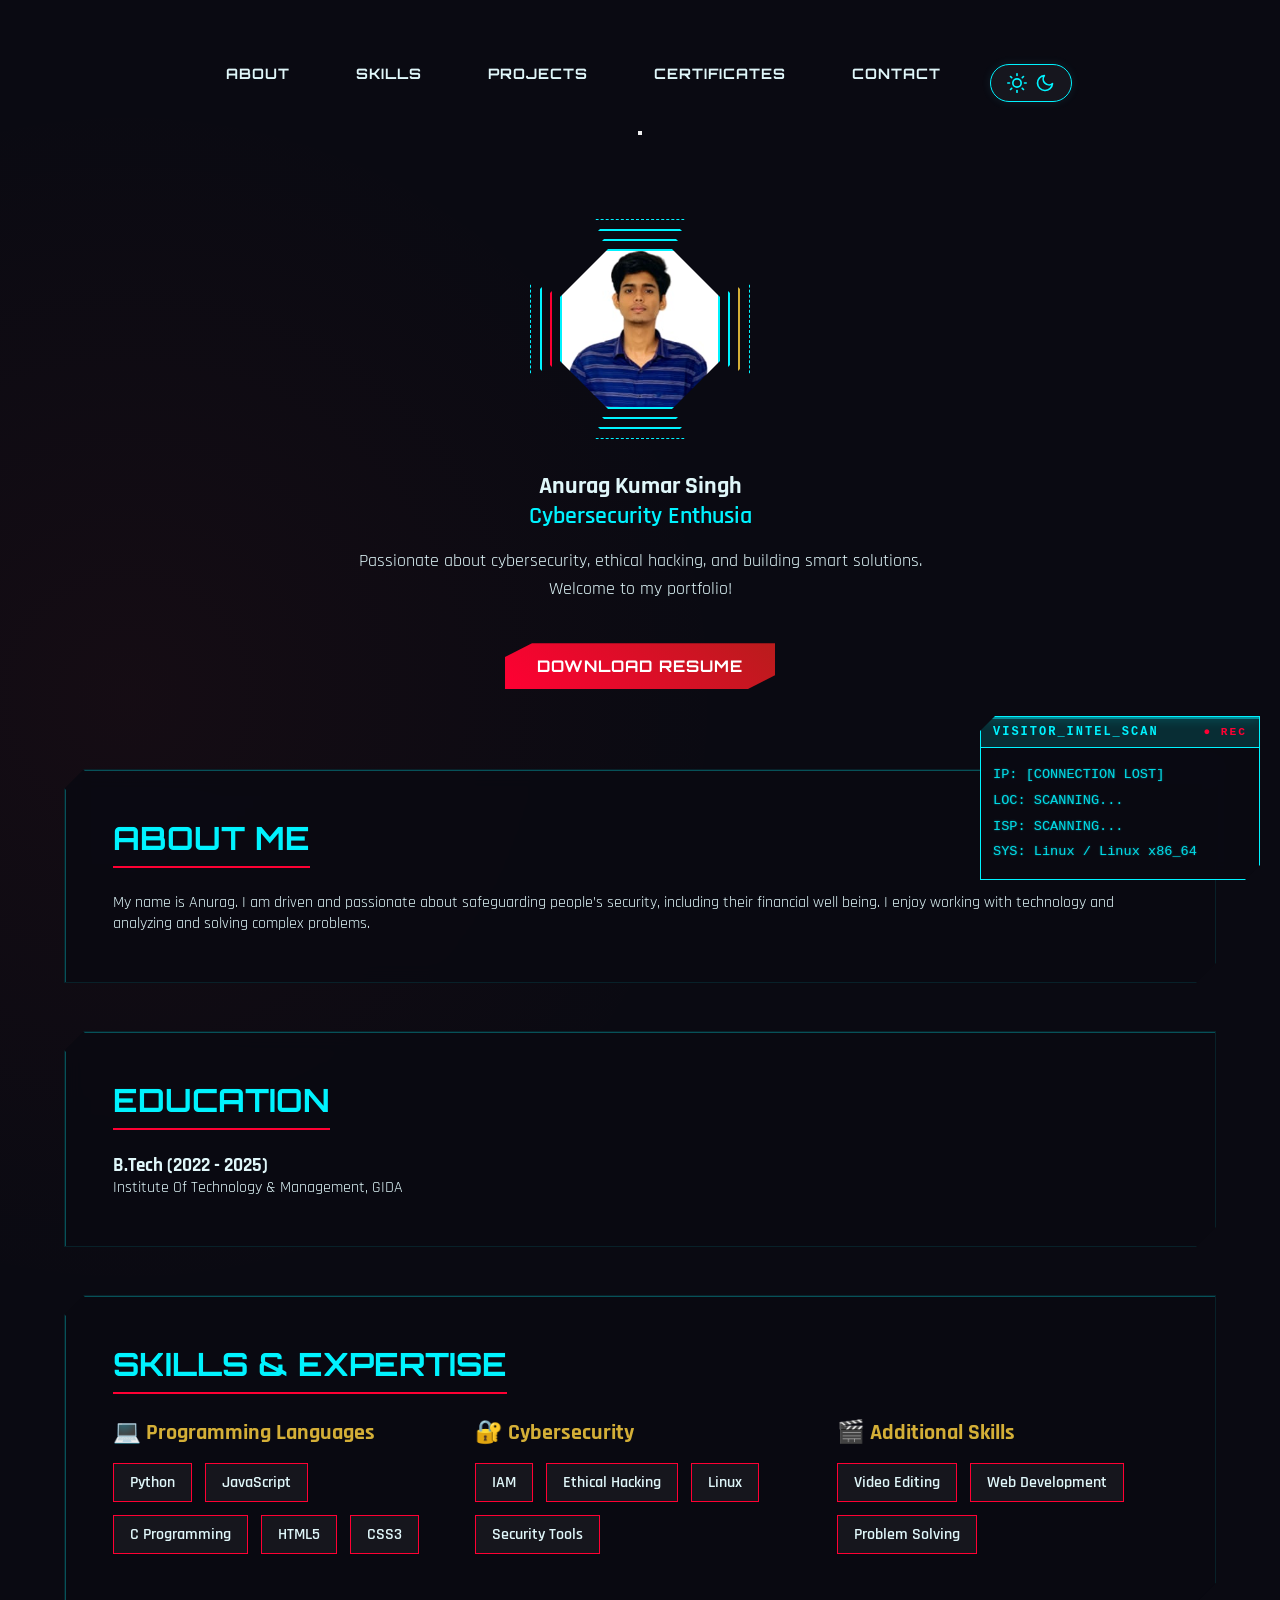
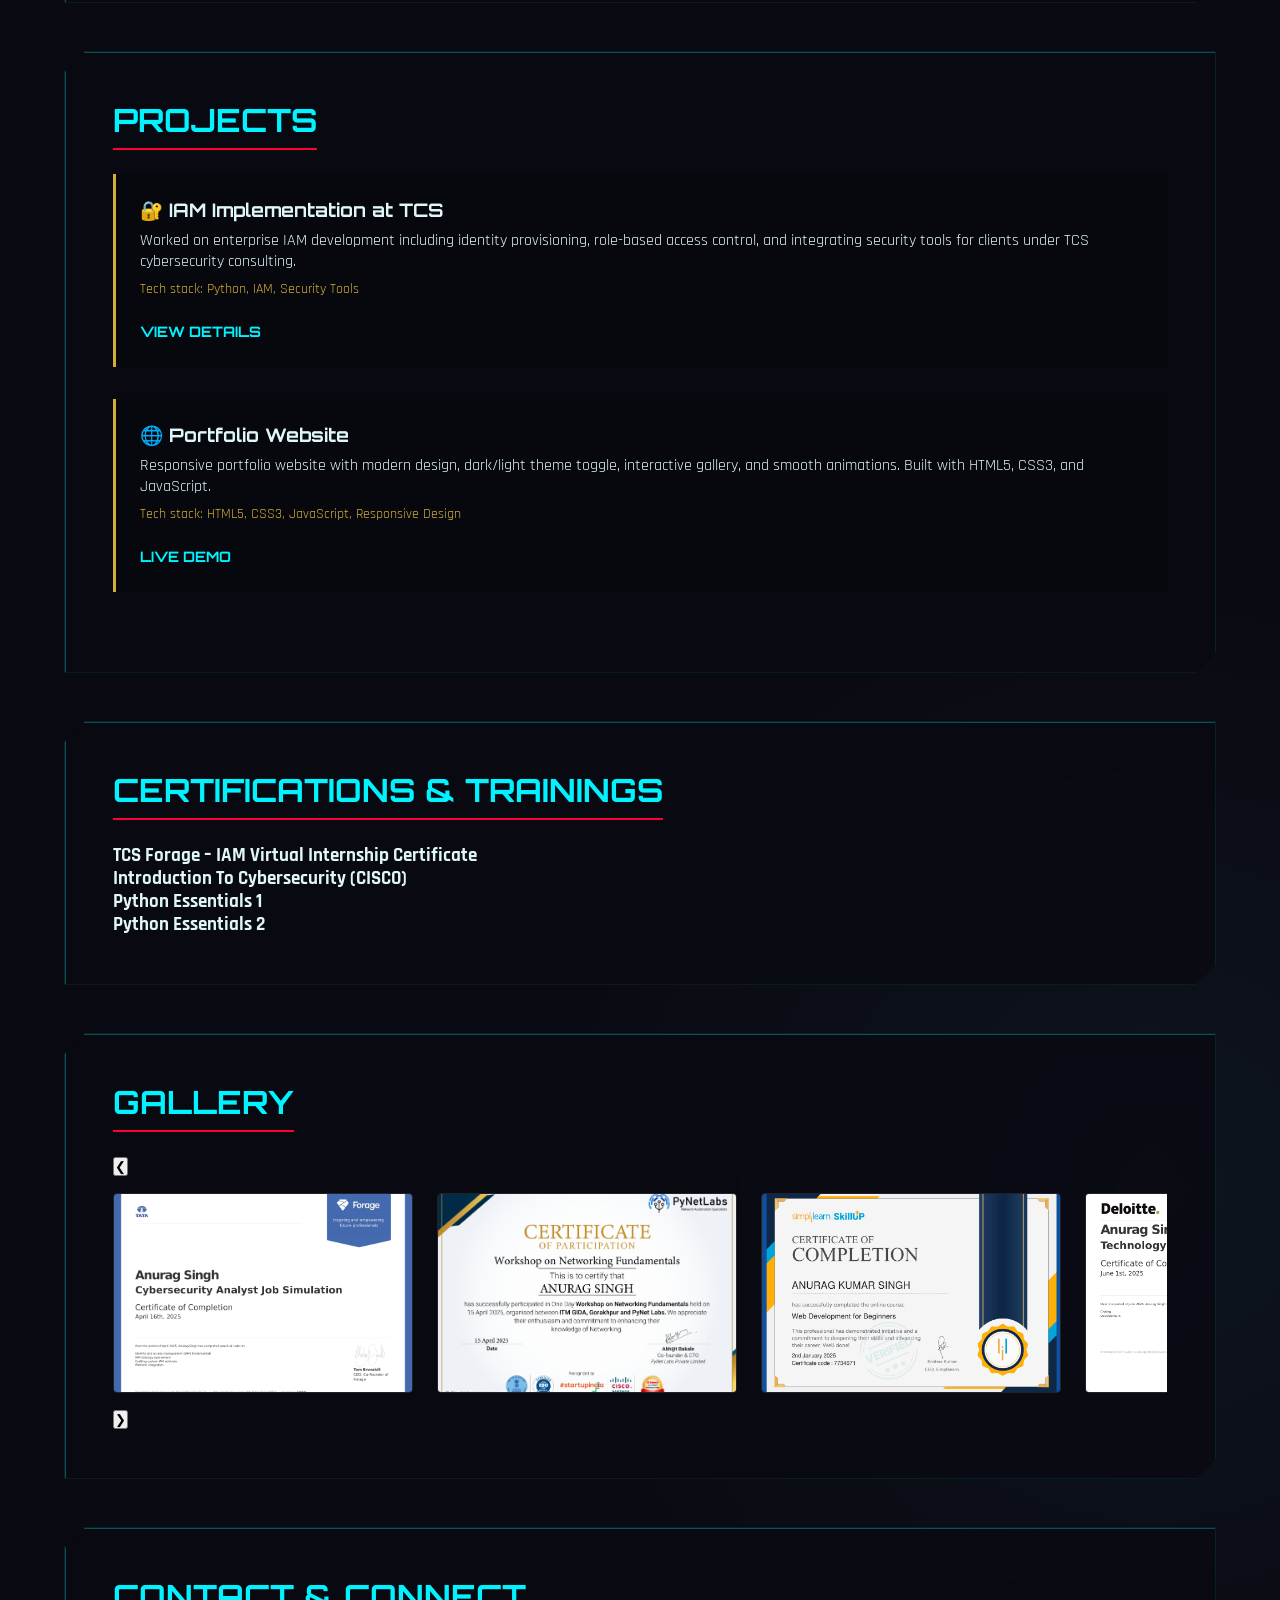
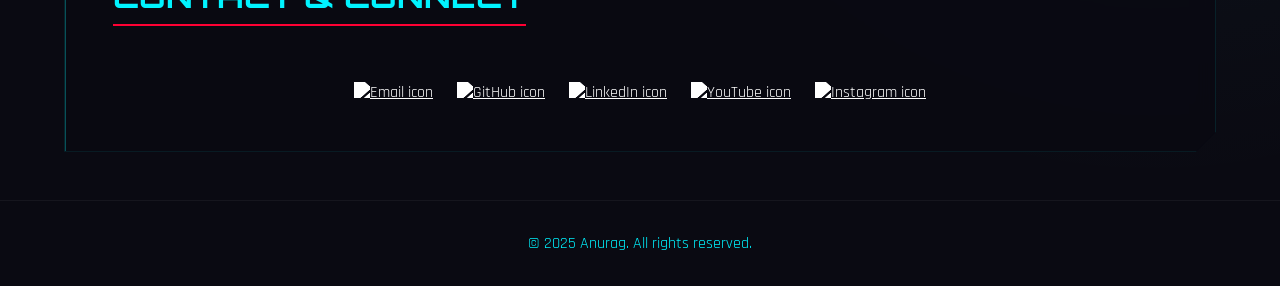
==== commit dee1ab99: "Fix gallery scrolling and lightbox display issues" ====
--- a/index.html
+++ b/index.html
@@ -22,8 +22,7 @@
       scroll-behavior: smooth;
     }
   </style>
-  <link rel="stylesheet" href="https://pyscript.net/releases/2024.1.1/core.css" />
-  <script type="module" src="https://pyscript.net/releases/2024.1.1/core.js"></script>
+
 </head>
 
 <body>
@@ -267,9 +266,10 @@
               <p>Python Essentials 2</p>
             </div>
           </div>
-          <button class="scroll-button scroll-right" onclick="scrollGallery('right')"
-            aria-label="Scroll right">&#10095;</button>
-        </div>
+        </div>
+        <button class="scroll-button scroll-right" onclick="scrollGallery('right')"
+          aria-label="Scroll right">&#10095;</button>
+      </div>
     </section>
     <div id="lightbox" class="lightbox" onclick="closeLightbox()">
       <span class="close-lightbox">&times;</span>
@@ -320,56 +320,7 @@
   <script src="https://cdn.jsdelivr.net/particles.js/2.0.0/particles.min.js"></script>
   <script src="particles-config.js"></script>
 
-  <script type="py">
-    import asyncio
-    import json
-    from js import document, navigator
-    from pyodide.http import pyfetch
-
-    async def fetch_intel():
-        hud_ip = document.getElementById('hud-ip')
-        hud_loc = document.getElementById('hud-loc')
-        hud_isp = document.getElementById('hud-isp')
-        hud_os = document.getElementById('hud-os')
-        
-        if not hud_ip:
-            return
-
-        # System Info
-        platform = navigator.platform
-        user_agent = navigator.userAgent
-        os_name = 'Unknown OS'
-        if 'Win' in user_agent: os_name = 'Windows'
-        elif 'Mac' in user_agent: os_name = 'MacOS'
-        elif 'Linux' in user_agent: os_name = 'Linux'
-        elif 'Android' in user_agent: os_name = 'Android'
-        elif 'iOS' in user_agent: os_name = 'iOS'
-        
-        hud_os.textContent = f"SYS: {os_name} / {platform}"
-
-        # IP Data
-        try:
-            # Using ipwho.is which is more CORS friendly for client-side requests
-            response = await pyfetch("https://ipwho.is/")
-            if response.ok:
-                data = await response.json()
-                if data.get('success'):
-                    hud_ip.textContent = f"IP: {data.get('ip')}"
-                    hud_loc.textContent = f"LOC: {data.get('city')}, {data.get('country_code')}"
-                    hud_isp.textContent = f"ISP: {data.get('connection', {}).get('isp')}"
-                else:
-                    hud_ip.textContent = "IP: [LOOKUP FAILED]"
-            else:
-                hud_ip.textContent = f"IP: [HTTP {response.status}]"
-        except Exception as e:
-            # Show actual error for debugging if needed, or fallback
-            hud_ip.textContent = "IP: [CONNECTION ERROR]"
-            print(f"IP Fetch Error: {e}")
-
-    # Run the async function
-    asyncio.ensure_future(fetch_intel())
-  </script>
+
 </body>
 
-</html>
-```+</html>
--- a/style.css
+++ b/style.css
@@ -730,6 +730,7 @@
   transform: translate(-50%, -50%);
   border: 2px solid var(--accent-tertiary);
   box-shadow: 0 0 50px var(--shadow-blue);
+  object-fit: contain;
 }
 
 .close-lightbox {
@@ -823,34 +824,93 @@
   position: fixed;
   bottom: 20px;
   right: 20px;
-  width: 250px;
-  background: rgba(10, 10, 18, 0.9);
+  width: 280px;
+  background: rgba(10, 10, 18, 0.95);
   border: 1px solid var(--accent-tertiary);
   color: var(--accent-tertiary);
   font-family: 'Courier New', monospace;
-  font-size: 0.8rem;
+  font-size: 0.85rem;
   z-index: 1000;
-  clip-path: polygon(10px 0, 100% 0,
-      100% calc(100% - 10px), calc(100% - 10px) 100%,
-      0 100%, 0 10px);
-  box-shadow: 0 0 15px rgba(0, 243, 255, 0.2);
-  backdrop-filter: blur(5px);
+  clip-path: polygon(15px 0, 100% 0, 100% calc(100% - 15px), calc(100% - 15px) 100%, 0 100%, 0 15px);
+  box-shadow: 0 0 20px rgba(0, 243, 255, 0.15);
+  backdrop-filter: blur(10px);
+  transition: all 0.3s ease;
+  overflow: hidden;
+}
+
+.visitor-hud::before {
+  content: '';
+  position: absolute;
+  top: 0;
+  left: 0;
+  width: 100%;
+  height: 2px;
+  background: var(--accent-tertiary);
+  box-shadow: 0 0 10px var(--accent-tertiary);
+  animation: hud-scan 3s linear infinite;
+  opacity: 0.5;
+}
+
+@keyframes hud-scan {
+  0% {
+    top: 0;
+    opacity: 0;
+  }
+
+  10% {
+    opacity: 1;
+  }
+
+  90% {
+    opacity: 1;
+  }
+
+  100% {
+    top: 100%;
+    opacity: 0;
+  }
 }
 
 .hud-header {
-  background: rgba(0, 243, 255, 0.1);
-  padding: 5px 10px;
+  background: rgba(0, 243, 255, 0.15);
+  padding: 8px 12px;
   font-weight: bold;
+  font-size: 0.75rem;
   border-bottom: 1px solid var(--accent-tertiary);
-  letter-spacing: 1px;
+  letter-spacing: 2px;
+  display: flex;
+  justify-content: space-between;
+  align-items: center;
+}
+
+.hud-header::after {
+  content: '● REC';
+  color: #ff0033;
+  animation: blink 1s infinite;
+  font-size: 0.7rem;
 }
 
 .hud-content {
-  padding: 10px;
+  padding: 12px;
+  line-height: 1.6;
 }
 
 .hud-content p {
-  margin: 5px 0;
-  opacity: 0.8;
-  text-shadow: 0 0 5px var(--accent-tertiary);
+  margin: 4px 0;
+  opacity: 0.9;
+  text-shadow: 0 0 2px rgba(0, 243, 255, 0.5);
+  white-space: nowrap;
+  overflow: hidden;
+  text-overflow: ellipsis;
+}
+
+/* Mobile responsive - keeping it hidden on very small screens or adjusting */
+@media (max-width: 480px) {
+  .visitor-hud {
+    bottom: 10px;
+    right: 10px;
+    width: calc(100% - 20px);
+    transform: scale(0.9);
+    transform-origin: bottom right;
+  }
 }
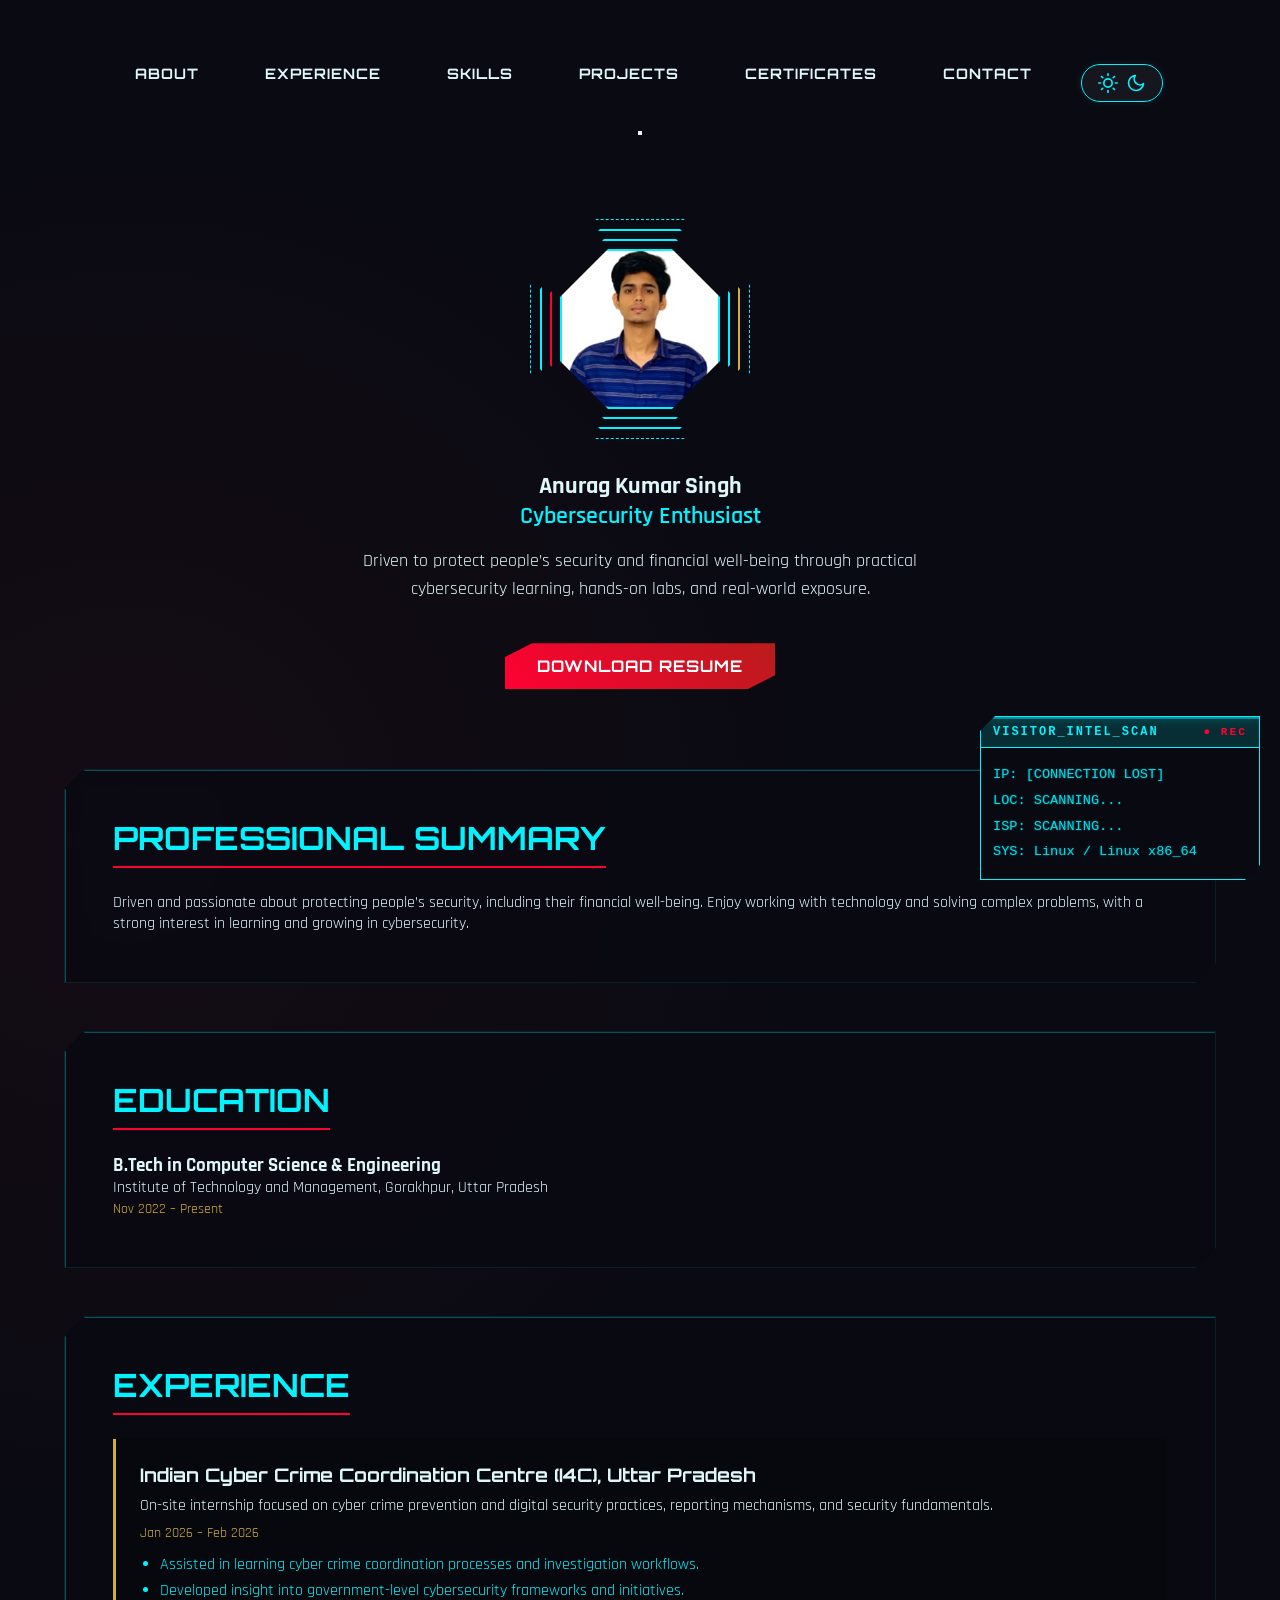
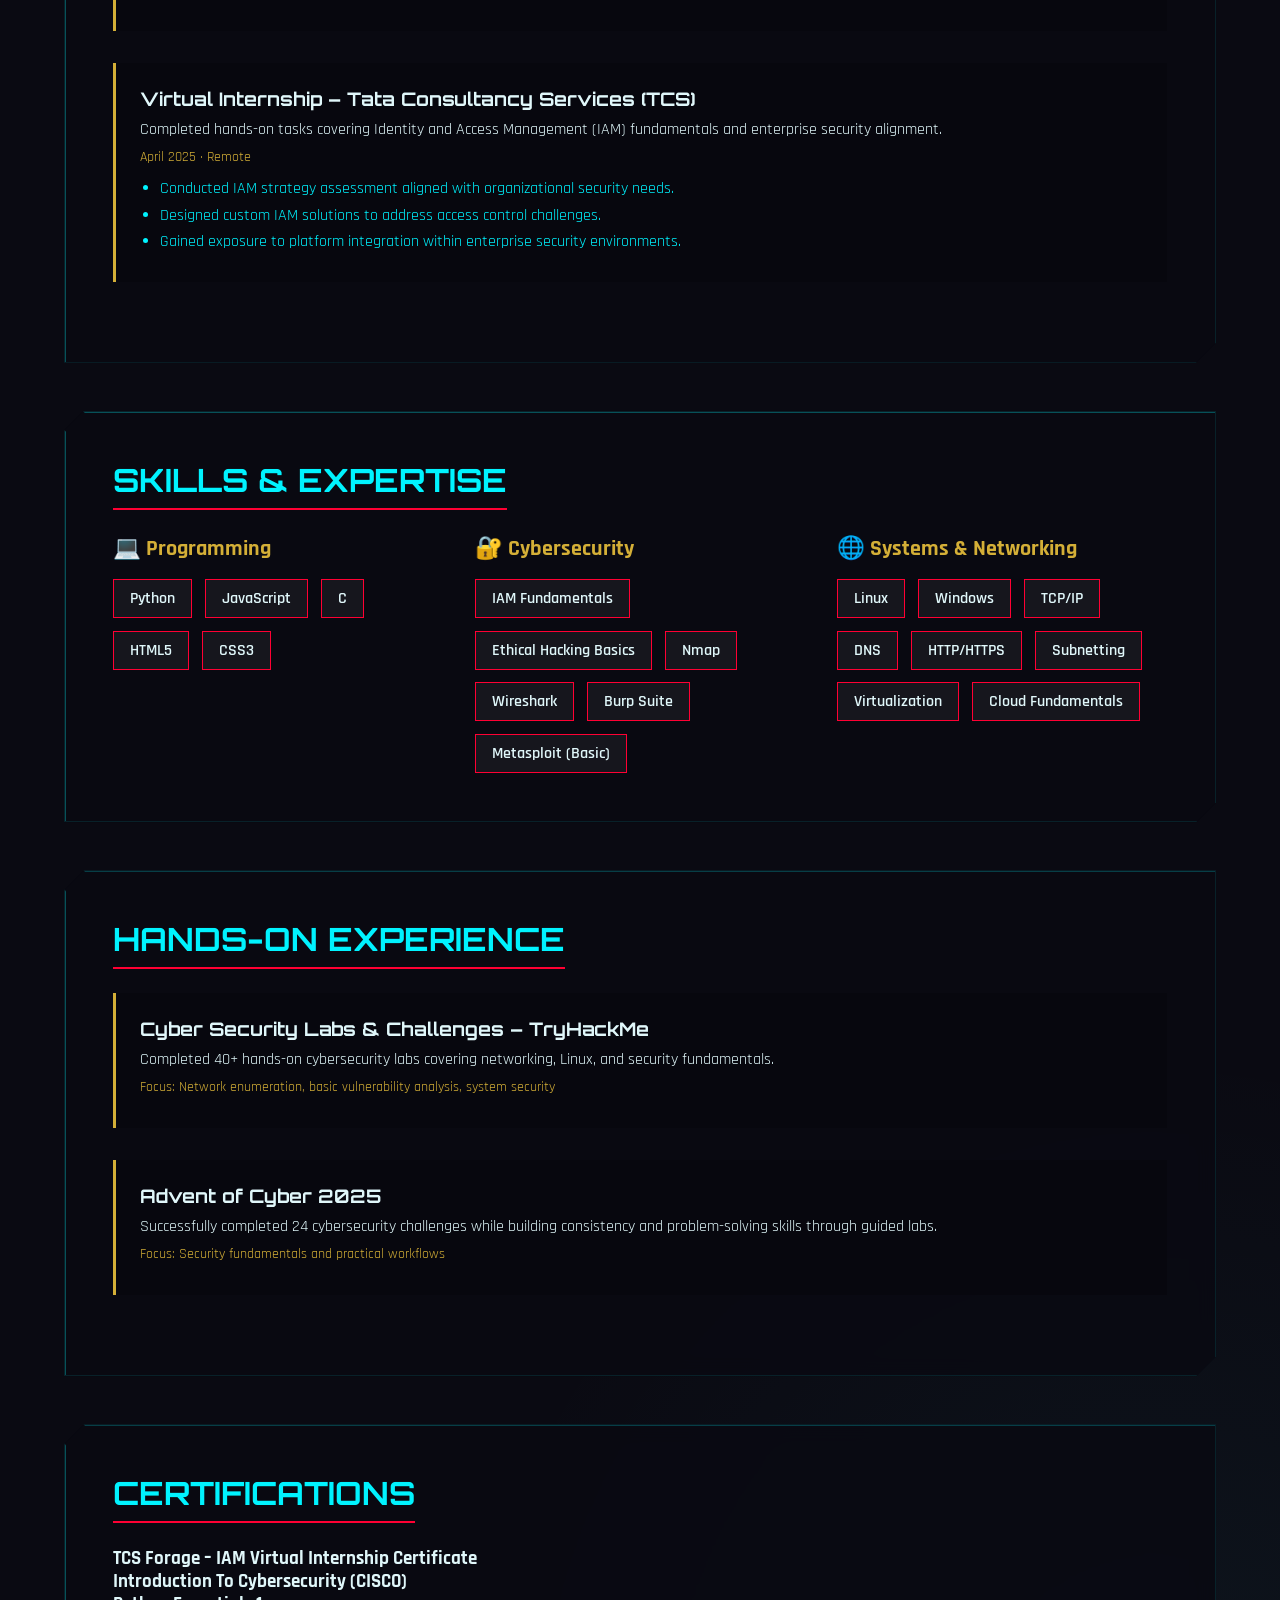
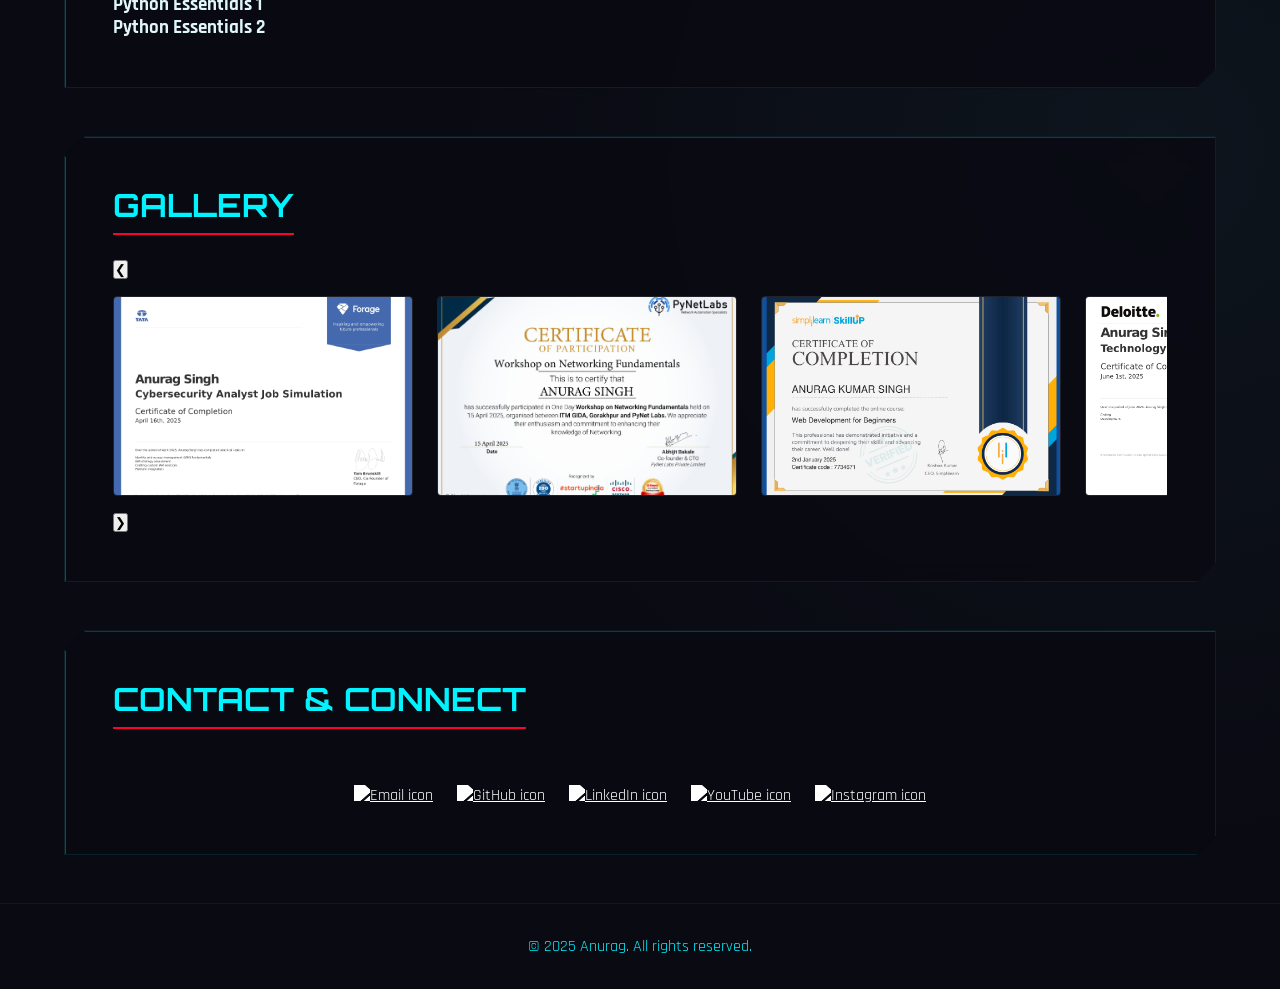
==== commit cf210dab: "Update portfolio content with resume details" ====
--- a/index.html
+++ b/index.html
@@ -45,6 +45,7 @@
       <nav aria-label="Main navigation" class="main-nav">
         <ul class="nav-list">
           <li class="about-link"><a href="#about">About</a></li>
+          <li class="experience-link"><a href="#experience">Experience</a></li>
           <li class="skills-link"><a href="#skills">Skills</a></li>
           <li class="projects-link"><a href="#projects">Projects</a></li>
           <li class="certifications-link"><a href="#certifications">Certificates</a></li>
@@ -89,8 +90,8 @@
       <p class="hero-title"> <span id="typed-text"
           data-typed='["Cybersecurity Enthusiast", "Full-Stack Developer", "Ethical Hacker", "Tech Innovator", "Problem Solver"]'></span>
       </p>
-      <p class="hero-intro">Passionate about cybersecurity, ethical hacking, and building smart solutions. Welcome to my
-        portfolio!</p>
+      <p class="hero-intro">Driven to protect people’s security and financial well-being through practical cybersecurity
+        learning, hands-on labs, and real-world exposure.</p>
       <a href="resume/Anurag_resume.pdf" class="resume-btn" download>Download Resume</a>
     </div>
   </section>
@@ -99,16 +100,42 @@
 
   <main>
     <section id="about" class="card pulse-card">
-      <h2>About Me</h2>
-      <p>My name is Anurag. I am driven and passionate about safeguarding people’s security, including their financial
-        well being.
-        I enjoy working with technology and analyzing and solving complex problems.</p>
+      <h2>Professional Summary</h2>
+      <p>Driven and passionate about protecting people’s security, including their financial well-being. Enjoy working
+        with technology and solving complex problems, with a strong interest in learning and growing in cybersecurity.
+      </p>
     </section>
     <section id="education" class="card pulse-card">
       <h2>Education</h2>
       <div>
-        <h3>B.Tech (2022 - 2025)</h3>
-        <p>Institute Of Technology & Management, GIDA</p>
+        <h3>B.Tech in Computer Science & Engineering</h3>
+        <p>Institute of Technology and Management, Gorakhpur, Uttar Pradesh</p>
+        <span class="project-extra">Nov 2022 – Present</span>
+      </div>
+    </section>
+
+    <section id="experience" class="card pulse-card">
+      <h2>Experience</h2>
+      <div class="project">
+        <h3>Indian Cyber Crime Coordination Centre (I4C), Uttar Pradesh</h3>
+        <p>On-site internship focused on cyber crime prevention and digital security practices, reporting mechanisms, and
+          security fundamentals.</p>
+        <div class="project-extra">Jan 2026 – Feb 2026</div>
+        <ul class="project-highlights">
+          <li>Assisted in learning cyber crime coordination processes and investigation workflows.</li>
+          <li>Developed insight into government-level cybersecurity frameworks and initiatives.</li>
+        </ul>
+      </div>
+      <div class="project">
+        <h3>Virtual Internship – Tata Consultancy Services (TCS)</h3>
+        <p>Completed hands-on tasks covering Identity and Access Management (IAM) fundamentals and enterprise security
+          alignment.</p>
+        <div class="project-extra">April 2025 · Remote</div>
+        <ul class="project-highlights">
+          <li>Conducted IAM strategy assessment aligned with organizational security needs.</li>
+          <li>Designed custom IAM solutions to address access control challenges.</li>
+          <li>Gained exposure to platform integration within enterprise security environments.</li>
+        </ul>
       </div>
     </section>
 
@@ -116,11 +143,11 @@
       <h2>Skills & Expertise</h2>
       <div class="skills-grid">
         <div class="skill-category">
-          <h3>💻 Programming Languages</h3>
+          <h3>💻 Programming</h3>
           <div class="skill-tags">
             <span class="skill-tag">Python</span>
             <span class="skill-tag">JavaScript</span>
-            <span class="skill-tag">C Programming</span>
+            <span class="skill-tag">C</span>
             <span class="skill-tag">HTML5</span>
             <span class="skill-tag">CSS3</span>
           </div>
@@ -128,47 +155,47 @@
         <div class="skill-category">
           <h3>🔐 Cybersecurity</h3>
           <div class="skill-tags">
-            <span class="skill-tag">IAM</span>
-            <span class="skill-tag">Ethical Hacking</span>
+            <span class="skill-tag">IAM Fundamentals</span>
+            <span class="skill-tag">Ethical Hacking Basics</span>
+            <span class="skill-tag">Nmap</span>
+            <span class="skill-tag">Wireshark</span>
+            <span class="skill-tag">Burp Suite</span>
+            <span class="skill-tag">Metasploit (Basic)</span>
+          </div>
+        </div>
+        <div class="skill-category">
+          <h3>🌐 Systems & Networking</h3>
+          <div class="skill-tags">
             <span class="skill-tag">Linux</span>
-            <span class="skill-tag">Security Tools</span>
-          </div>
-        </div>
-        <div class="skill-category">
-          <h3>🎬 Additional Skills</h3>
-          <div class="skill-tags">
-            <span class="skill-tag">Video Editing</span>
-            <span class="skill-tag">Web Development</span>
-            <span class="skill-tag">Problem Solving</span>
+            <span class="skill-tag">Windows</span>
+            <span class="skill-tag">TCP/IP</span>
+            <span class="skill-tag">DNS</span>
+            <span class="skill-tag">HTTP/HTTPS</span>
+            <span class="skill-tag">Subnetting</span>
+            <span class="skill-tag">Virtualization</span>
+            <span class="skill-tag">Cloud Fundamentals</span>
           </div>
         </div>
       </div>
     </section>
 
     <section id="projects" class="card pulse-card project-card">
-      <h2>Projects</h2>
+      <h2>Hands-on Experience</h2>
       <div class="project">
-        <h3>🔐 IAM Implementation at TCS</h3>
-        <p>Worked on enterprise IAM development including identity provisioning, role-based access control, and
-          integrating security tools for clients under TCS cybersecurity consulting.</p>
-        <div class="project-extra">Tech stack: Python, IAM, Security Tools</div>
-        <div class="project-links">
-          <a href="#" class="project-link">View Details</a>
-        </div>
+        <h3>Cyber Security Labs & Challenges – TryHackMe</h3>
+        <p>Completed 40+ hands-on cybersecurity labs covering networking, Linux, and security fundamentals.</p>
+        <div class="project-extra">Focus: Network enumeration, basic vulnerability analysis, system security</div>
       </div>
       <div class="project">
-        <h3>🌐 Portfolio Website</h3>
-        <p>Responsive portfolio website with modern design, dark/light theme toggle, interactive gallery, and smooth
-          animations. Built with HTML5, CSS3, and JavaScript.</p>
-        <div class="project-extra">Tech stack: HTML5, CSS3, JavaScript, Responsive Design</div>
-        <div class="project-links">
-          <a href="#" class="project-link">Live Demo</a>
-        </div>
+        <h3>Advent of Cyber 2025</h3>
+        <p>Successfully completed 24 cybersecurity challenges while building consistency and problem-solving skills
+          through guided labs.</p>
+        <div class="project-extra">Focus: Security fundamentals and practical workflows</div>
       </div>
     </section>
 
     <section id="certifications" class="card pulse-card">
-      <h2>Certifications & Trainings</h2>
+      <h2>Certifications</h2>
       <div>
         <h3>TCS Forage – IAM Virtual Internship Certificate</h3>
       </div>
@@ -323,4 +350,4 @@
 
 </body>
 
-</html>+</html>
--- a/style.css
+++ b/style.css
@@ -559,6 +559,17 @@
   font-family: var(--font-subheading);
 }
 
+.project-highlights {
+  margin: 0.75rem 0 0;
+  padding-left: 1.25rem;
+  color: var(--text-secondary);
+  font-family: var(--font-body);
+}
+
+.project-highlights li {
+  margin-bottom: 0.35rem;
+}
+
 .project-link {
   display: inline-block;
   margin-top: 1rem;
@@ -913,4 +924,4 @@
     transform: scale(0.9);
     transform-origin: bottom right;
   }
-}+}
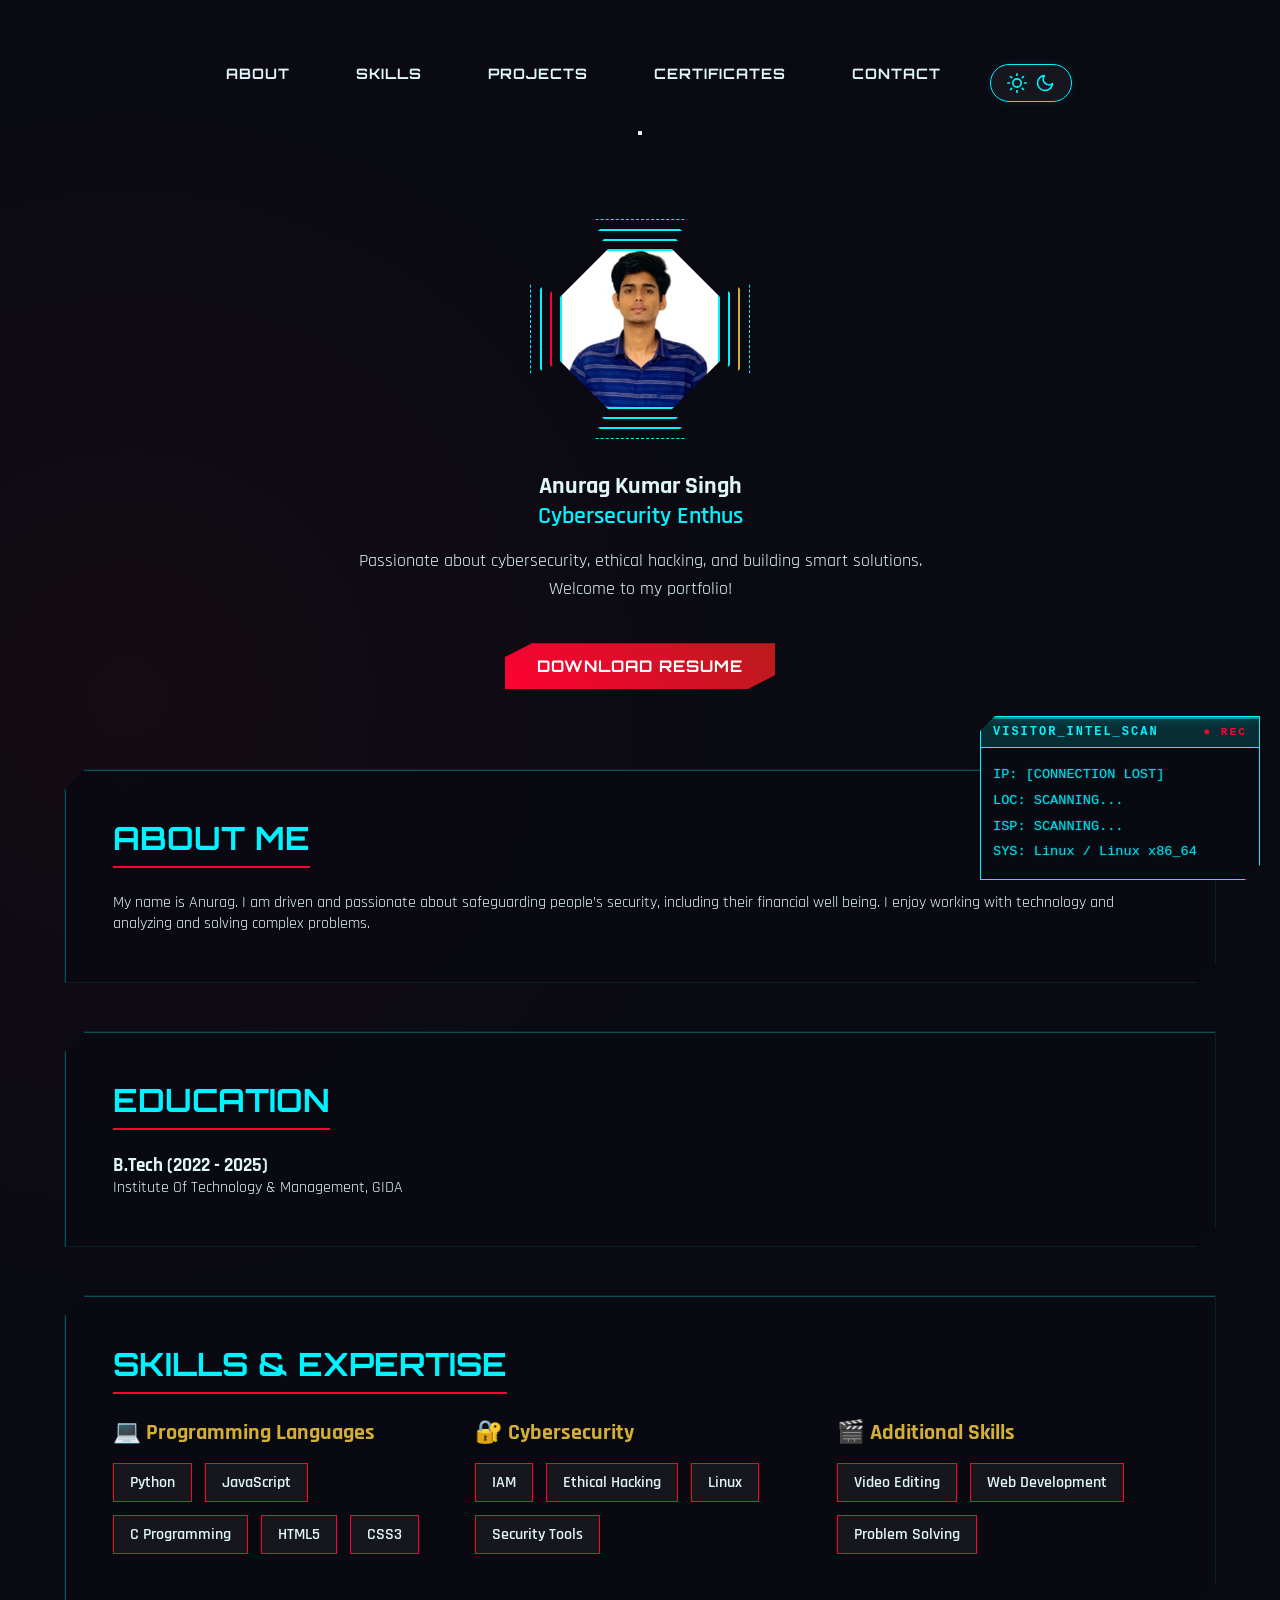
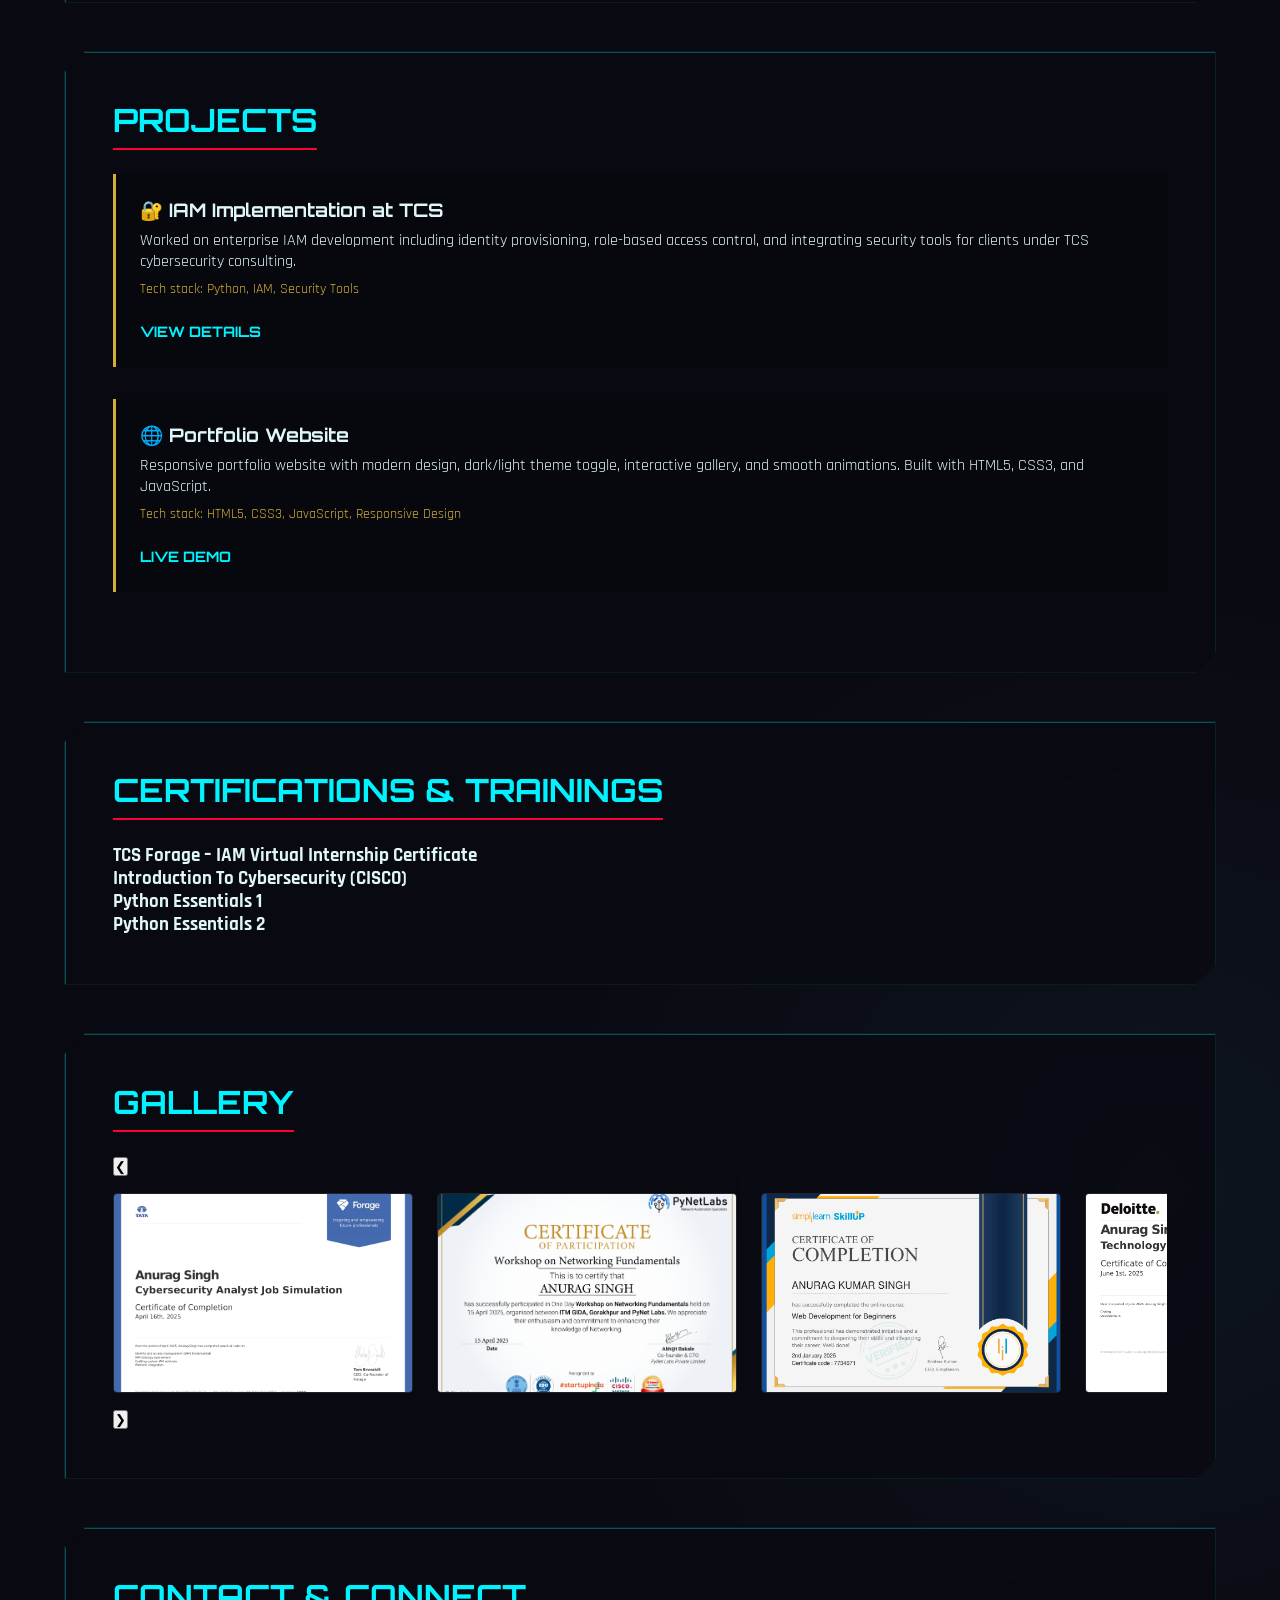
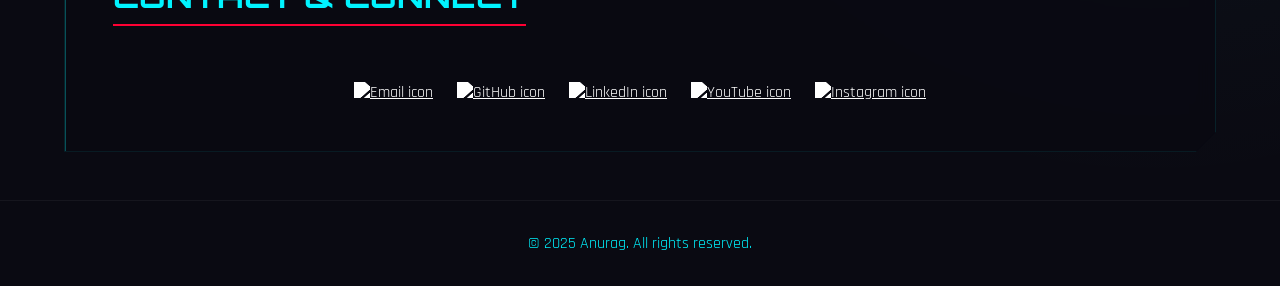
==== commit 6e7fb569: "Revert "Update portfolio content with resume details"" ====
--- a/index.html
+++ b/index.html
@@ -45,7 +45,6 @@
       <nav aria-label="Main navigation" class="main-nav">
         <ul class="nav-list">
           <li class="about-link"><a href="#about">About</a></li>
-          <li class="experience-link"><a href="#experience">Experience</a></li>
           <li class="skills-link"><a href="#skills">Skills</a></li>
           <li class="projects-link"><a href="#projects">Projects</a></li>
           <li class="certifications-link"><a href="#certifications">Certificates</a></li>
@@ -90,8 +89,8 @@
       <p class="hero-title"> <span id="typed-text"
           data-typed='["Cybersecurity Enthusiast", "Full-Stack Developer", "Ethical Hacker", "Tech Innovator", "Problem Solver"]'></span>
       </p>
-      <p class="hero-intro">Driven to protect people’s security and financial well-being through practical cybersecurity
-        learning, hands-on labs, and real-world exposure.</p>
+      <p class="hero-intro">Passionate about cybersecurity, ethical hacking, and building smart solutions. Welcome to my
+        portfolio!</p>
       <a href="resume/Anurag_resume.pdf" class="resume-btn" download>Download Resume</a>
     </div>
   </section>
@@ -100,42 +99,16 @@
 
   <main>
     <section id="about" class="card pulse-card">
-      <h2>Professional Summary</h2>
-      <p>Driven and passionate about protecting people’s security, including their financial well-being. Enjoy working
-        with technology and solving complex problems, with a strong interest in learning and growing in cybersecurity.
-      </p>
+      <h2>About Me</h2>
+      <p>My name is Anurag. I am driven and passionate about safeguarding people’s security, including their financial
+        well being.
+        I enjoy working with technology and analyzing and solving complex problems.</p>
     </section>
     <section id="education" class="card pulse-card">
       <h2>Education</h2>
       <div>
-        <h3>B.Tech in Computer Science & Engineering</h3>
-        <p>Institute of Technology and Management, Gorakhpur, Uttar Pradesh</p>
-        <span class="project-extra">Nov 2022 – Present</span>
-      </div>
-    </section>
-
-    <section id="experience" class="card pulse-card">
-      <h2>Experience</h2>
-      <div class="project">
-        <h3>Indian Cyber Crime Coordination Centre (I4C), Uttar Pradesh</h3>
-        <p>On-site internship focused on cyber crime prevention and digital security practices, reporting mechanisms, and
-          security fundamentals.</p>
-        <div class="project-extra">Jan 2026 – Feb 2026</div>
-        <ul class="project-highlights">
-          <li>Assisted in learning cyber crime coordination processes and investigation workflows.</li>
-          <li>Developed insight into government-level cybersecurity frameworks and initiatives.</li>
-        </ul>
-      </div>
-      <div class="project">
-        <h3>Virtual Internship – Tata Consultancy Services (TCS)</h3>
-        <p>Completed hands-on tasks covering Identity and Access Management (IAM) fundamentals and enterprise security
-          alignment.</p>
-        <div class="project-extra">April 2025 · Remote</div>
-        <ul class="project-highlights">
-          <li>Conducted IAM strategy assessment aligned with organizational security needs.</li>
-          <li>Designed custom IAM solutions to address access control challenges.</li>
-          <li>Gained exposure to platform integration within enterprise security environments.</li>
-        </ul>
+        <h3>B.Tech (2022 - 2025)</h3>
+        <p>Institute Of Technology & Management, GIDA</p>
       </div>
     </section>
 
@@ -143,11 +116,11 @@
       <h2>Skills & Expertise</h2>
       <div class="skills-grid">
         <div class="skill-category">
-          <h3>💻 Programming</h3>
+          <h3>💻 Programming Languages</h3>
           <div class="skill-tags">
             <span class="skill-tag">Python</span>
             <span class="skill-tag">JavaScript</span>
-            <span class="skill-tag">C</span>
+            <span class="skill-tag">C Programming</span>
             <span class="skill-tag">HTML5</span>
             <span class="skill-tag">CSS3</span>
           </div>
@@ -155,47 +128,47 @@
         <div class="skill-category">
           <h3>🔐 Cybersecurity</h3>
           <div class="skill-tags">
-            <span class="skill-tag">IAM Fundamentals</span>
-            <span class="skill-tag">Ethical Hacking Basics</span>
-            <span class="skill-tag">Nmap</span>
-            <span class="skill-tag">Wireshark</span>
-            <span class="skill-tag">Burp Suite</span>
-            <span class="skill-tag">Metasploit (Basic)</span>
+            <span class="skill-tag">IAM</span>
+            <span class="skill-tag">Ethical Hacking</span>
+            <span class="skill-tag">Linux</span>
+            <span class="skill-tag">Security Tools</span>
           </div>
         </div>
         <div class="skill-category">
-          <h3>🌐 Systems & Networking</h3>
+          <h3>🎬 Additional Skills</h3>
           <div class="skill-tags">
-            <span class="skill-tag">Linux</span>
-            <span class="skill-tag">Windows</span>
-            <span class="skill-tag">TCP/IP</span>
-            <span class="skill-tag">DNS</span>
-            <span class="skill-tag">HTTP/HTTPS</span>
-            <span class="skill-tag">Subnetting</span>
-            <span class="skill-tag">Virtualization</span>
-            <span class="skill-tag">Cloud Fundamentals</span>
+            <span class="skill-tag">Video Editing</span>
+            <span class="skill-tag">Web Development</span>
+            <span class="skill-tag">Problem Solving</span>
           </div>
         </div>
       </div>
     </section>
 
     <section id="projects" class="card pulse-card project-card">
-      <h2>Hands-on Experience</h2>
+      <h2>Projects</h2>
       <div class="project">
-        <h3>Cyber Security Labs & Challenges – TryHackMe</h3>
-        <p>Completed 40+ hands-on cybersecurity labs covering networking, Linux, and security fundamentals.</p>
-        <div class="project-extra">Focus: Network enumeration, basic vulnerability analysis, system security</div>
+        <h3>🔐 IAM Implementation at TCS</h3>
+        <p>Worked on enterprise IAM development including identity provisioning, role-based access control, and
+          integrating security tools for clients under TCS cybersecurity consulting.</p>
+        <div class="project-extra">Tech stack: Python, IAM, Security Tools</div>
+        <div class="project-links">
+          <a href="#" class="project-link">View Details</a>
+        </div>
       </div>
       <div class="project">
-        <h3>Advent of Cyber 2025</h3>
-        <p>Successfully completed 24 cybersecurity challenges while building consistency and problem-solving skills
-          through guided labs.</p>
-        <div class="project-extra">Focus: Security fundamentals and practical workflows</div>
+        <h3>🌐 Portfolio Website</h3>
+        <p>Responsive portfolio website with modern design, dark/light theme toggle, interactive gallery, and smooth
+          animations. Built with HTML5, CSS3, and JavaScript.</p>
+        <div class="project-extra">Tech stack: HTML5, CSS3, JavaScript, Responsive Design</div>
+        <div class="project-links">
+          <a href="#" class="project-link">Live Demo</a>
+        </div>
       </div>
     </section>
 
     <section id="certifications" class="card pulse-card">
-      <h2>Certifications</h2>
+      <h2>Certifications & Trainings</h2>
       <div>
         <h3>TCS Forage – IAM Virtual Internship Certificate</h3>
       </div>
@@ -350,4 +323,4 @@
 
 </body>
 
-</html>
+</html>
--- a/style.css
+++ b/style.css
@@ -559,17 +559,6 @@
   font-family: var(--font-subheading);
 }
 
-.project-highlights {
-  margin: 0.75rem 0 0;
-  padding-left: 1.25rem;
-  color: var(--text-secondary);
-  font-family: var(--font-body);
-}
-
-.project-highlights li {
-  margin-bottom: 0.35rem;
-}
-
 .project-link {
   display: inline-block;
   margin-top: 1rem;
@@ -924,4 +913,4 @@
     transform: scale(0.9);
     transform-origin: bottom right;
   }
-}
+}
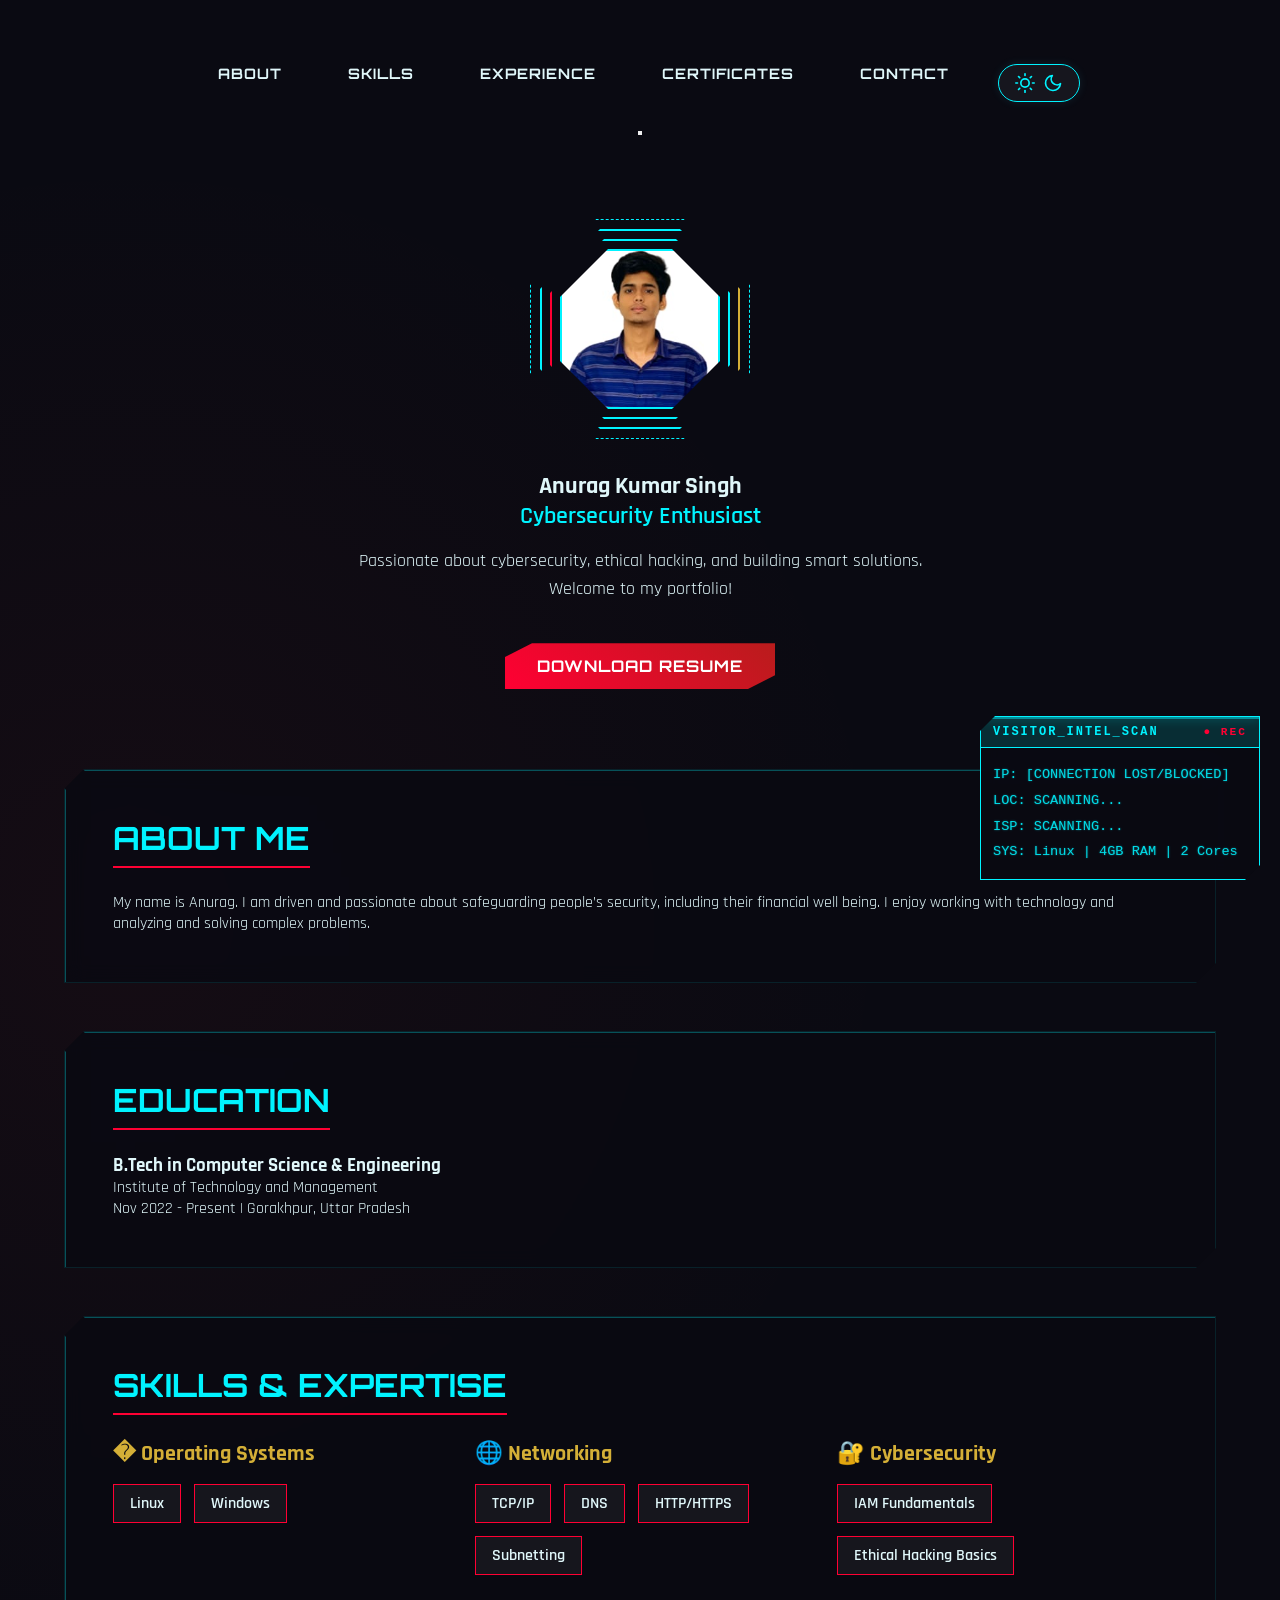
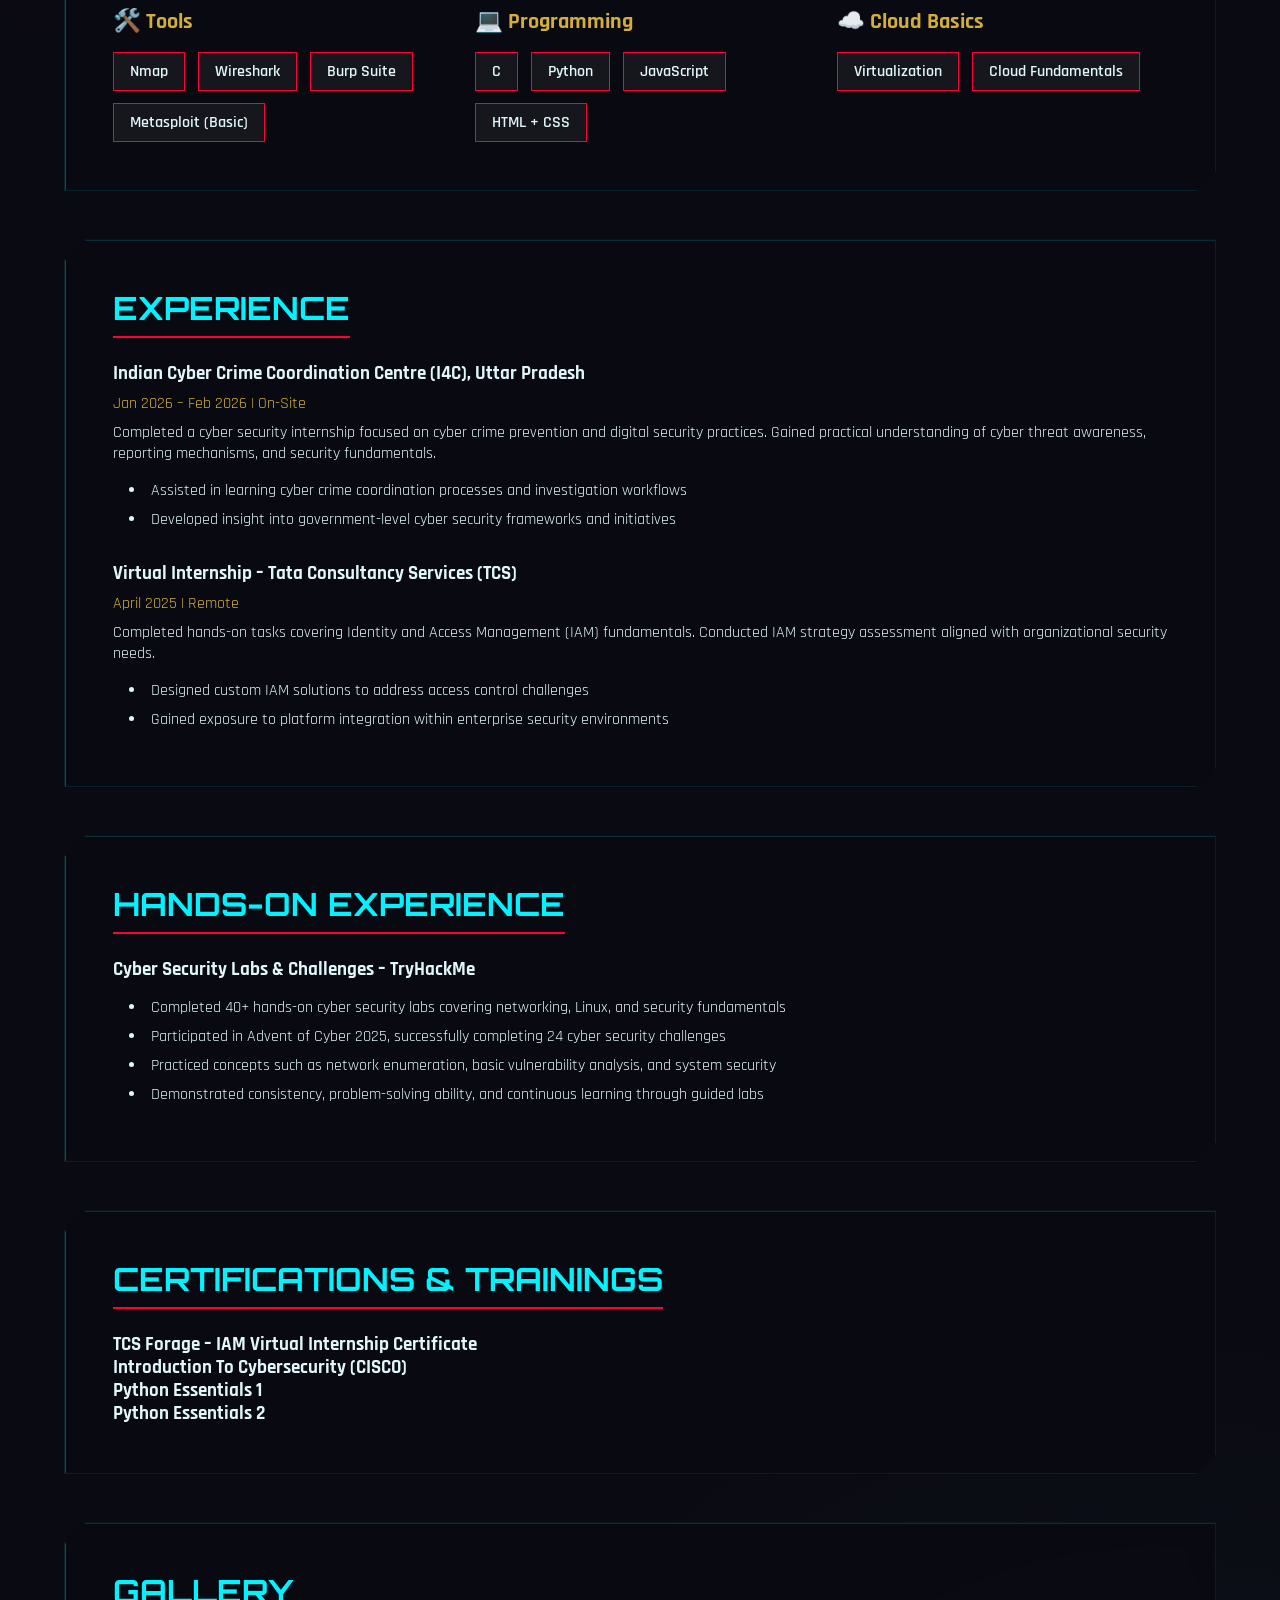
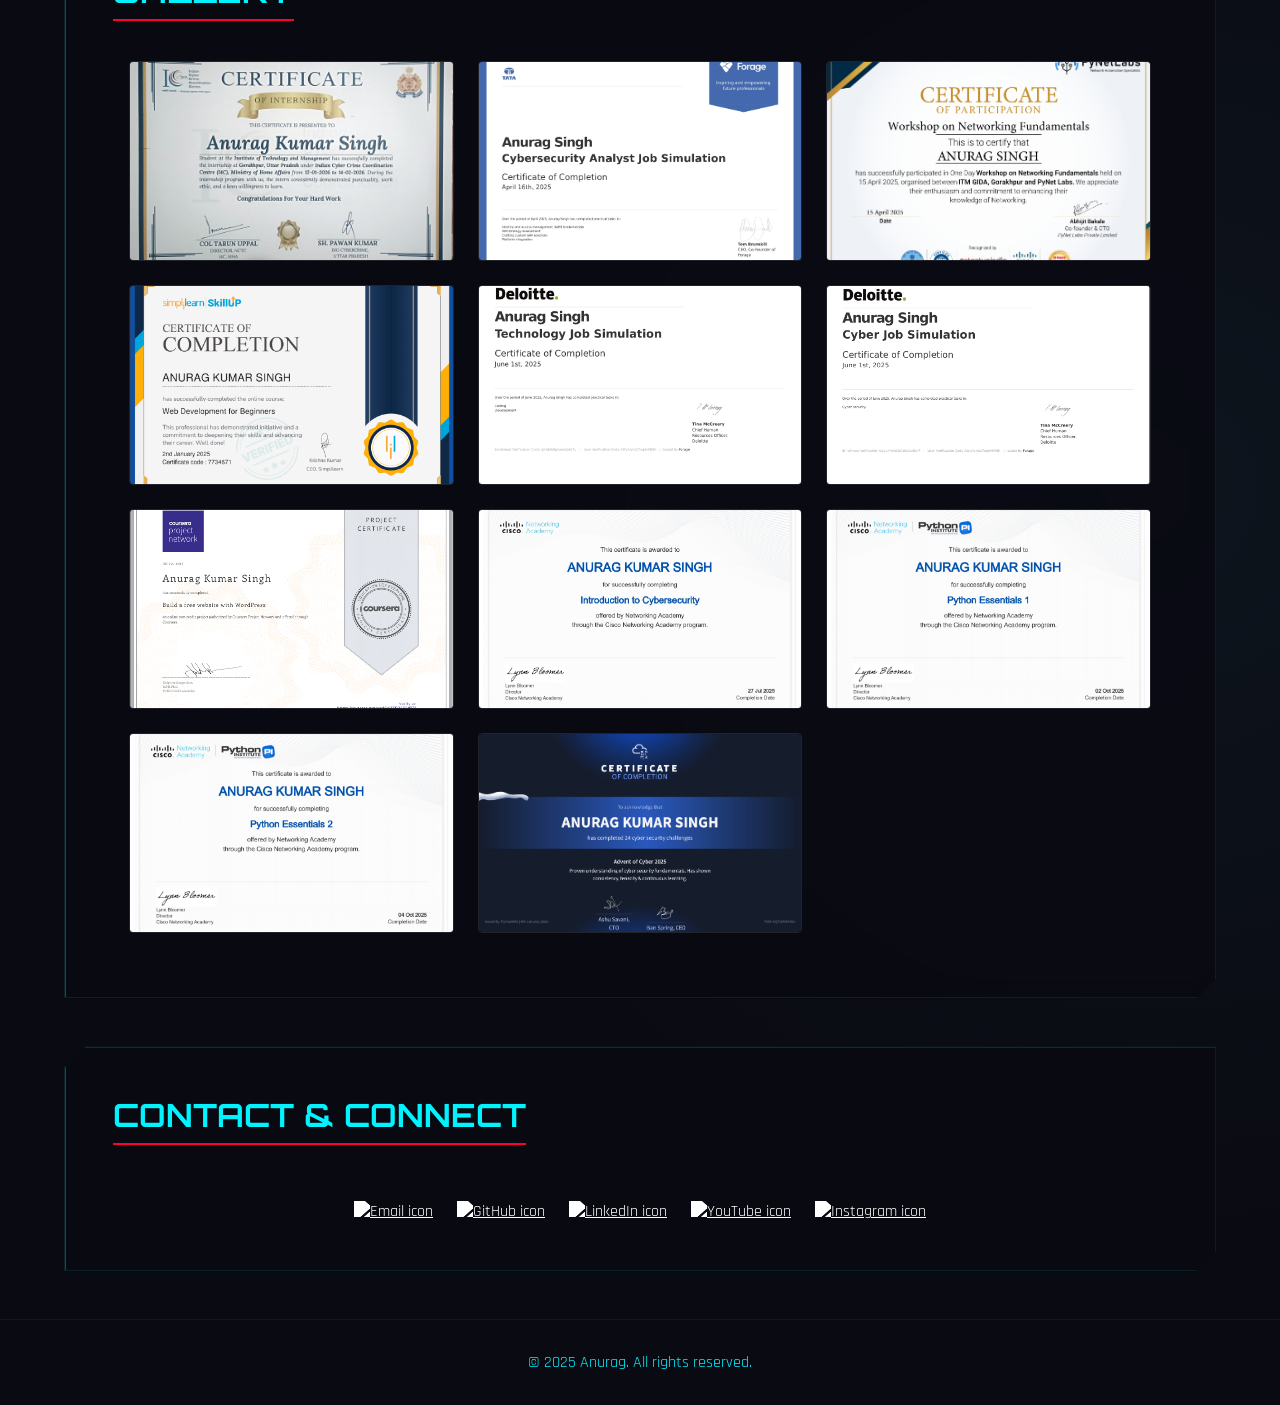
==== commit b8c036aa: "UI Enhancements: Added Grid View Gallery, Updated Skills, Improved Visitor Intel Location Tracking" ====
--- a/index.html
+++ b/index.html
@@ -1,326 +1,381 @@
-<!DOCTYPE html>
-<html lang="en">
-
-<head>
-  <meta charset="UTF-8" />
-  <meta name="viewport" content="width=device-width, initial-scale=1.0" />
-  <meta name="description" content="Anurag Kumar Singh - Portfolio showcasing skills, projects, and certifications" />
-  <meta name="keywords"
-    content="Anurag Kumar Singh, Cybersecurity, Portfolio, Ethical Hacking, ITM, Projects, Certifications">
-  <meta name="author" content="Anurag Kumar Singh">
-  <title>Anurag Singh | Portfolio </title>
-  <link rel="stylesheet" href="style.css" />
-  <link rel="icon" type="image/x-icon" href="favicon.ico">
-  <!-- Futuristic Theme Fonts -->
-  <link rel="preconnect" href="https://fonts.googleapis.com">
-  <link rel="preconnect" href="https://fonts.gstatic.com" crossorigin>
-  <link
-    href="https://fonts.googleapis.com/css2?family=Marvel:wght@400;700&family=Orbitron:wght@400;500;700;900&family=Rajdhani:wght@300;400;500;600;700&family=Roboto:wght@300;400;500;700&display=swap"
-    rel="stylesheet">
-  <style>
-    html {
-      scroll-behavior: smooth;
-    }
-  </style>
-
-</head>
-
-<body>
-  <div id="boot-overlay">
-    <div class="boot-content">
-      <div class="boot-text">INITIALIZING SYSTEM PROTOCOL...</div>
-      <div class="boot-bar">
-        <div class="boot-progress"></div>
-      </div>
-      <div class="boot-log">
-        <p>> CHECKING SYSTEMS...</p>
-        <p>> LOADING ASSETS...</p>
-        <p>> ESTABLISHING SECURE CONNECTION...</p>
-        <p>> ACCESS GRANTED.</p>
-      </div>
-    </div>
-  </div>
-  <section class="hero">
-    <header class="main-header">
-      <nav aria-label="Main navigation" class="main-nav">
-        <ul class="nav-list">
-          <li class="about-link"><a href="#about">About</a></li>
-          <li class="skills-link"><a href="#skills">Skills</a></li>
-          <li class="projects-link"><a href="#projects">Projects</a></li>
-          <li class="certifications-link"><a href="#certifications">Certificates</a></li>
-          <li class="contact-link"><a href="#contact">Contact</a></li>
-          <li>
-            <button class="toggle-theme" id="theme-toggle" aria-label="Toggle light/dark mode">
-              <svg class="sun-icon" xmlns="http://www.w3.org/2000/svg" width="24" height="24" viewBox="0 0 24 24"
-                fill="none" stroke="currentColor" stroke-width="2" stroke-linecap="round" stroke-linejoin="round">
-                <circle cx="12" cy="12" r="5"></circle>
-                <line x1="12" y1="1" x2="12" y2="3"></line>
-                <line x1="12" y1="21" x2="12" y2="23"></line>
-                <line x1="4.22" y1="4.22" x2="5.64" y2="5.64"></line>
-                <line x1="18.36" y1="18.36" x2="19.78" y2="19.78"></line>
-                <line x1="1" y1="12" x2="3" y2="12"></line>
-                <line x1="21" y1="12" x2="23" y2="12"></line>
-                <line x1="4.22" y1="19.78" x2="5.64" y2="18.36"></line>
-                <line x1="18.36" y1="5.64" x2="19.78" y2="4.22"></line>
-              </svg>
-              <svg class="moon-icon" xmlns="http://www.w3.org/2000/svg" width="24" height="24" viewBox="0 0 24 24"
-                fill="none" stroke="currentColor" stroke-width="2" stroke-linecap="round" stroke-linejoin="round">
-                <path d="M21 12.79A9 9 0 1 1 11.21 3 7 7 0 0 0 21 12.79z"></path>
-              </svg>
-            </button>
-          </li>
-        </ul>
-        <button class="nav-toggle" id="nav-toggle" aria-label="Toggle navigation">
-          <span class="bar"></span>
-          <span class="bar"></span>
-          <span class="bar"></span>
-        </button>
-      </nav>
-    </header>
-    <div class="hero-content">
-      <div class="arc-reactor-container">
-        <div class="reactor-ring ring-1"></div>
-        <div class="reactor-ring ring-2"></div>
-        <div class="reactor-ring ring-3"></div>
-        <img src="images/WhatsApp Image 2024-03-22 at 10.09.02_2570ea15.jpg" alt="Profile photo of Anurag Kumar Singh"
-          class="hero-avatar" loading="lazy">
-      </div>
-      <h1>Anurag Kumar Singh</h1>
-      <p class="hero-title"> <span id="typed-text"
-          data-typed='["Cybersecurity Enthusiast", "Full-Stack Developer", "Ethical Hacker", "Tech Innovator", "Problem Solver"]'></span>
-      </p>
-      <p class="hero-intro">Passionate about cybersecurity, ethical hacking, and building smart solutions. Welcome to my
-        portfolio!</p>
-      <a href="resume/Anurag_resume.pdf" class="resume-btn" download>Download Resume</a>
-    </div>
-  </section>
-
-  <div id="particles-js"></div>
-
-  <main>
-    <section id="about" class="card pulse-card">
-      <h2>About Me</h2>
-      <p>My name is Anurag. I am driven and passionate about safeguarding people’s security, including their financial
-        well being.
-        I enjoy working with technology and analyzing and solving complex problems.</p>
-    </section>
-    <section id="education" class="card pulse-card">
-      <h2>Education</h2>
-      <div>
-        <h3>B.Tech (2022 - 2025)</h3>
-        <p>Institute Of Technology & Management, GIDA</p>
-      </div>
-    </section>
-
-    <section id="skills" class="card pulse-card">
-      <h2>Skills & Expertise</h2>
-      <div class="skills-grid">
-        <div class="skill-category">
-          <h3>💻 Programming Languages</h3>
-          <div class="skill-tags">
-            <span class="skill-tag">Python</span>
-            <span class="skill-tag">JavaScript</span>
-            <span class="skill-tag">C Programming</span>
-            <span class="skill-tag">HTML5</span>
-            <span class="skill-tag">CSS3</span>
-          </div>
-        </div>
-        <div class="skill-category">
-          <h3>🔐 Cybersecurity</h3>
-          <div class="skill-tags">
-            <span class="skill-tag">IAM</span>
-            <span class="skill-tag">Ethical Hacking</span>
-            <span class="skill-tag">Linux</span>
-            <span class="skill-tag">Security Tools</span>
-          </div>
-        </div>
-        <div class="skill-category">
-          <h3>🎬 Additional Skills</h3>
-          <div class="skill-tags">
-            <span class="skill-tag">Video Editing</span>
-            <span class="skill-tag">Web Development</span>
-            <span class="skill-tag">Problem Solving</span>
-          </div>
-        </div>
-      </div>
-    </section>
-
-    <section id="projects" class="card pulse-card project-card">
-      <h2>Projects</h2>
-      <div class="project">
-        <h3>🔐 IAM Implementation at TCS</h3>
-        <p>Worked on enterprise IAM development including identity provisioning, role-based access control, and
-          integrating security tools for clients under TCS cybersecurity consulting.</p>
-        <div class="project-extra">Tech stack: Python, IAM, Security Tools</div>
-        <div class="project-links">
-          <a href="#" class="project-link">View Details</a>
-        </div>
-      </div>
-      <div class="project">
-        <h3>🌐 Portfolio Website</h3>
-        <p>Responsive portfolio website with modern design, dark/light theme toggle, interactive gallery, and smooth
-          animations. Built with HTML5, CSS3, and JavaScript.</p>
-        <div class="project-extra">Tech stack: HTML5, CSS3, JavaScript, Responsive Design</div>
-        <div class="project-links">
-          <a href="#" class="project-link">Live Demo</a>
-        </div>
-      </div>
-    </section>
-
-    <section id="certifications" class="card pulse-card">
-      <h2>Certifications & Trainings</h2>
-      <div>
-        <h3>TCS Forage – IAM Virtual Internship Certificate</h3>
-      </div>
-      <div>
-        <h3>Introduction To Cybersecurity (CISCO)</h3>
-      </div>
-      <div>
-        <h3>Python Essentials 1</h3>
-      </div>
-      <div>
-        <h3>Python Essentials 2</h3>
-      </div>
-    </section>
-
-    <section id="gallery" class="card pulse-card">
-      <h2>Gallery</h2>
-      <div class="gallery-container">
-        <button class="scroll-button scroll-left" onclick="scrollGallery('left')"
-          aria-label="Scroll left">&#10094;</button>
-        <div class="gallery-grid">
-          <div class="gallery-item">
-            <img src="images/Forage certificate_page-0001.jpg" alt="Certificate" loading="lazy"
-              onclick="openLightbox(this)">
-            <div class="gallery-caption">
-              <h3>Work Experience</h3>
-              <p>TCS IAM Implementation</p>
-            </div>
-          </div>
-          <div class="gallery-item">
-            <img src="images/skills-demo.jpg" alt="Certificate" loading="lazy" onclick="openLightbox(this)">
-            <div class="gallery-caption">
-              <h3>Certifications</h3>
-              <p>Network Fundamentals</p>
-            </div>
-          </div>
-          <div class="gallery-item">
-            <img src="images/Screenshot 2025-01-02 185336.png" alt="Certificate" loading="lazy"
-              onclick="openLightbox(this)">
-            <div class="gallery-caption">
-              <h3>Certifications</h3>
-              <p>Web development</p>
-            </div>
-          </div>
-          <div class="gallery-item">
-            <img src="images/Screenshot 2025-06-02 054619.png" alt="Certificate" loading="lazy"
-              onclick="openLightbox(this)">
-            <div class="gallery-caption">
-              <h3>Certifications</h3>
-              <p>Deloitte Technology Job Simulation</p>
-            </div>
-          </div>
-          <div class="gallery-item">
-            <img src="images/Screenshot 2025-06-02 054708.png" alt="Certificate" loading="lazy"
-              onclick="openLightbox(this)">
-            <div class="gallery-caption">
-              <h3>Certifications</h3>
-              <p>Deloitte Cyber Job Simulation</p>
-            </div>
-          </div>
-          <div class="gallery-item">
-            <img src="images/internship_certificate.jpg" alt="Certificate" loading="lazy" onclick="openLightbox(this)">
-            <div class="gallery-caption">
-              <h3>Certifications</h3>
-              <p>Internship Certificate</p>
-            </div>
-          </div>
-          <div class="gallery-item">
-            <img src="images/Screenshot 2025-07-22 162340.png" alt="Certificate" loading="lazy"
-              onclick="openLightbox(this)">
-            <div class="gallery-caption">
-              <h3>Certifications</h3>
-              <p>Build Free Website With WordPress</p>
-            </div>
-          </div>
-          <div class="gallery-item">
-            <img src="images/CYBERSECURITY.jpg" alt="Certificate" loading="lazy" onclick="openLightbox(this)">
-            <div class="gallery-caption">
-              <h3>Cybersecurity</h3>
-              <p>Expertise</p>
-            </div>
-          </div>
-          <div class="gallery-item">
-            <img src="images/Python_Essentials_1_certificate.jpg" alt="Certificate" loading="lazy"
-              onclick="openLightbox(this)">
-            <div class="gallery-caption">
-              <h3>Certifications</h3>
-              <p>Python Essentials 1</p>
-            </div>
-          </div>
-          <div class="gallery-item">
-            <img src="images/Python_Essentials_2_certificate.jpg" alt="Certificate" loading="lazy"
-              onclick="openLightbox(this)">
-            <div class="gallery-caption">
-              <h3>Certifications</h3>
-              <p>Python Essentials 2</p>
-            </div>
-          </div>
-        </div>
-        <button class="scroll-button scroll-right" onclick="scrollGallery('right')"
-          aria-label="Scroll right">&#10095;</button>
-      </div>
-    </section>
-    <div id="lightbox" class="lightbox" onclick="closeLightbox()">
-      <span class="close-lightbox">&times;</span>
-      <img id="lightbox-img" src="" alt="Lightbox image">
-      <button class="lightbox-nav prev" onclick="navigateLightbox(-1, event)">&#10094;</button>
-      <button class="lightbox-nav next" onclick="navigateLightbox(1, event)">&#10095;</button>
-    </div>
-
-    <section id="contact" class="card pulse-card">
-      <h2>Contact & Connect</h2>
-      <div class="contact-container">
-        <div class="social-icons full">
-          <a href="mailto:anuragsingh79066@gmail.com" target="_blank" title="Email">
-            <img src="https://cdn-icons-png.flaticon.com/512/732/732200.png" alt="Email icon">
-          </a>
-          <a href="https://github.com/anurags-007" target="_blank" title="GitHub">
-            <img src="https://cdn-icons-png.flaticon.com/512/733/733553.png" alt="GitHub icon" width="32" height="32">
-          </a>
-          <a href="https://www.linkedin.com/in/anurag-singh-5a0993267/" target="_blank" title="LinkedIn">
-            <img src="https://cdn-icons-png.flaticon.com/512/145/145807.png" alt="LinkedIn icon">
-          </a>
-          <a href="https://youtube.com/@anurag_vlogs666?si=Sm3MDKeozgrSUSc7" target="_blank" title="YouTube">
-            <img src="https://cdn-icons-png.flaticon.com/512/1384/1384060.png" alt="YouTube icon">
-          </a>
-          <a href="https://www.instagram.com/_.anurag666/profilecard/?igsh=cTFmODNzeG82M3lv" target="_blank"
-            title="Instagram">
-            <img src="https://cdn-icons-png.flaticon.com/512/174/174855.png" alt="Instagram icon">
-          </a>
-        </div>
-    </section>
-
-  </main>
-
-  <footer>
-    <p>© 2025 Anurag. All rights reserved.</p>
-  </footer>
-
-  <div id="visitor-hud" class="visitor-hud">
-    <div class="hud-header">VISITOR_INTEL_SCAN</div>
-    <div class="hud-content">
-      <p id="hud-ip">IP: SCANNING...</p>
-      <p id="hud-loc">LOC: SCANNING...</p>
-      <p id="hud-isp">ISP: SCANNING...</p>
-      <p id="hud-os">SYS: SCANNING...</p>
-    </div>
-  </div>
-  <script src="script.js"></script>
-  <script src="https://cdn.jsdelivr.net/particles.js/2.0.0/particles.min.js"></script>
-  <script src="particles-config.js"></script>
-
-
-</body>
-
+<!DOCTYPE html>
+<html lang="en">
+
+<head>
+  <meta charset="UTF-8" />
+  <meta name="viewport" content="width=device-width, initial-scale=1.0" />
+  <meta name="description" content="Anurag Kumar Singh - Portfolio showcasing skills, projects, and certifications" />
+  <meta name="keywords"
+    content="Anurag Kumar Singh, Cybersecurity, Portfolio, Ethical Hacking, ITM, Projects, Certifications">
+  <meta name="author" content="Anurag Kumar Singh">
+  <title>Anurag Singh | Portfolio </title>
+  <link rel="stylesheet" href="style.css" />
+  <link rel="icon" type="image/x-icon" href="favicon.ico">
+  <!-- Futuristic Theme Fonts -->
+  <link rel="preconnect" href="https://fonts.googleapis.com">
+  <link rel="preconnect" href="https://fonts.gstatic.com" crossorigin>
+  <link
+    href="https://fonts.googleapis.com/css2?family=Marvel:wght@400;700&family=Orbitron:wght@400;500;700;900&family=Rajdhani:wght@300;400;500;600;700&family=Roboto:wght@300;400;500;700&display=swap"
+    rel="stylesheet">
+  <style>
+    html {
+      scroll-behavior: smooth;
+    }
+  </style>
+
+</head>
+
+<body>
+  <div id="boot-overlay">
+    <div class="boot-content">
+      <div class="boot-text">INITIALIZING SYSTEM PROTOCOL...</div>
+      <div class="boot-bar">
+        <div class="boot-progress"></div>
+      </div>
+      <div class="boot-log">
+        <p>> CHECKING SYSTEMS...</p>
+        <p>> LOADING ASSETS...</p>
+        <p>> ESTABLISHING SECURE CONNECTION...</p>
+        <p>> ACCESS GRANTED.</p>
+      </div>
+    </div>
+  </div>
+  <section class="hero">
+    <header class="main-header">
+      <nav aria-label="Main navigation" class="main-nav">
+        <ul class="nav-list">
+          <li class="about-link"><a href="#about">About</a></li>
+          <li class="skills-link"><a href="#skills">Skills</a></li>
+          <li class="experience-link"><a href="#experience">Experience</a></li>
+          <li class="certifications-link"><a href="#certifications">Certificates</a></li>
+          <li class="contact-link"><a href="#contact">Contact</a></li>
+          <li>
+            <button class="toggle-theme" id="theme-toggle" aria-label="Toggle light/dark mode">
+              <svg class="sun-icon" xmlns="http://www.w3.org/2000/svg" width="24" height="24" viewBox="0 0 24 24"
+                fill="none" stroke="currentColor" stroke-width="2" stroke-linecap="round" stroke-linejoin="round">
+                <circle cx="12" cy="12" r="5"></circle>
+                <line x1="12" y1="1" x2="12" y2="3"></line>
+                <line x1="12" y1="21" x2="12" y2="23"></line>
+                <line x1="4.22" y1="4.22" x2="5.64" y2="5.64"></line>
+                <line x1="18.36" y1="18.36" x2="19.78" y2="19.78"></line>
+                <line x1="1" y1="12" x2="3" y2="12"></line>
+                <line x1="21" y1="12" x2="23" y2="12"></line>
+                <line x1="4.22" y1="19.78" x2="5.64" y2="18.36"></line>
+                <line x1="18.36" y1="5.64" x2="19.78" y2="4.22"></line>
+              </svg>
+              <svg class="moon-icon" xmlns="http://www.w3.org/2000/svg" width="24" height="24" viewBox="0 0 24 24"
+                fill="none" stroke="currentColor" stroke-width="2" stroke-linecap="round" stroke-linejoin="round">
+                <path d="M21 12.79A9 9 0 1 1 11.21 3 7 7 0 0 0 21 12.79z"></path>
+              </svg>
+            </button>
+          </li>
+        </ul>
+        <button class="nav-toggle" id="nav-toggle" aria-label="Toggle navigation">
+          <span class="bar"></span>
+          <span class="bar"></span>
+          <span class="bar"></span>
+        </button>
+      </nav>
+    </header>
+    <div class="hero-content">
+      <div class="arc-reactor-container">
+        <div class="reactor-ring ring-1"></div>
+        <div class="reactor-ring ring-2"></div>
+        <div class="reactor-ring ring-3"></div>
+        <img src="images/WhatsApp Image 2024-03-22 at 10.09.02_2570ea15.jpg" alt="Profile photo of Anurag Kumar Singh"
+          class="hero-avatar" loading="lazy">
+      </div>
+      <h1>Anurag Kumar Singh</h1>
+      <p class="hero-title"> <span id="typed-text"
+          data-typed='["Cybersecurity Enthusiast", "Full-Stack Developer", "Ethical Hacker", "Tech Innovator", "Problem Solver"]'></span>
+      </p>
+      <p class="hero-intro">Passionate about cybersecurity, ethical hacking, and building smart solutions. Welcome to my
+        portfolio!</p>
+      <a href="resume/Anurag_resume.pdf" class="resume-btn" download>Download Resume</a>
+    </div>
+  </section>
+
+  <div id="particles-js"></div>
+
+  <main>
+    <section id="about" class="card pulse-card">
+      <h2>About Me</h2>
+      <p>My name is Anurag. I am driven and passionate about safeguarding people’s security, including their financial
+        well being.
+        I enjoy working with technology and analyzing and solving complex problems.</p>
+    </section>
+    <section id="education" class="card pulse-card">
+      <h2>Education</h2>
+      <div>
+        <h3>B.Tech in Computer Science & Engineering</h3>
+        <p>Institute of Technology and Management<br>Nov 2022 - Present | Gorakhpur, Uttar Pradesh</p>
+      </div>
+    </section>
+
+    <section id="skills" class="card pulse-card">
+      <h2>Skills & Expertise</h2>
+      <div class="skills-grid">
+        <div class="skill-category">
+          <h3>�️ Operating Systems</h3>
+          <div class="skill-tags">
+            <span class="skill-tag">Linux</span>
+            <span class="skill-tag">Windows</span>
+          </div>
+        </div>
+        <div class="skill-category">
+          <h3>🌐 Networking</h3>
+          <div class="skill-tags">
+            <span class="skill-tag">TCP/IP</span>
+            <span class="skill-tag">DNS</span>
+            <span class="skill-tag">HTTP/HTTPS</span>
+            <span class="skill-tag">Subnetting</span>
+          </div>
+        </div>
+        <div class="skill-category">
+          <h3>🔐 Cybersecurity</h3>
+          <div class="skill-tags">
+            <span class="skill-tag">IAM Fundamentals</span>
+            <span class="skill-tag">Ethical Hacking Basics</span>
+          </div>
+        </div>
+        <div class="skill-category">
+          <h3>🛠️ Tools</h3>
+          <div class="skill-tags">
+            <span class="skill-tag">Nmap</span>
+            <span class="skill-tag">Wireshark</span>
+            <span class="skill-tag">Burp Suite</span>
+            <span class="skill-tag">Metasploit (Basic)</span>
+          </div>
+        </div>
+        <div class="skill-category">
+          <h3>💻 Programming</h3>
+          <div class="skill-tags">
+            <span class="skill-tag">C</span>
+            <span class="skill-tag">Python</span>
+            <span class="skill-tag">JavaScript</span>
+            <span class="skill-tag">HTML + CSS</span>
+          </div>
+        </div>
+        <div class="skill-category">
+          <h3>☁️ Cloud Basics</h3>
+          <div class="skill-tags">
+            <span class="skill-tag">Virtualization</span>
+            <span class="skill-tag">Cloud Fundamentals</span>
+          </div>
+        </div>
+      </div>
+    </section>
+
+    <section id="experience" class="card pulse-card">
+      <h2>Experience</h2>
+      <div class="experience-item" style="margin-bottom: 2rem;">
+        <h3 style="color: var(--text-primary);">Indian Cyber Crime Coordination Centre (I4C), Uttar Pradesh</h3>
+        <p class="duration"
+          style="color: var(--accent-secondary); font-family: var(--font-subheading); margin: 0.5rem 0;">Jan 2026 – Feb
+          2026 | On-Site</p>
+        <p style="margin-bottom: 1rem;">Completed a cyber security internship focused on cyber crime prevention and
+          digital security practices. Gained practical understanding of cyber threat awareness, reporting mechanisms,
+          and security fundamentals.</p>
+        <ul style="list-style-position: inside; margin-left: 1rem; color: var(--text-primary);">
+          <li style="margin-bottom: 0.5rem;">Assisted in learning cyber crime coordination processes and investigation
+            workflows</li>
+          <li style="margin-bottom: 0.5rem;">Developed insight into government-level cyber security frameworks and
+            initiatives</li>
+        </ul>
+      </div>
+      <div class="experience-item">
+        <h3 style="color: var(--text-primary);">Virtual Internship – Tata Consultancy Services (TCS)</h3>
+        <p class="duration"
+          style="color: var(--accent-secondary); font-family: var(--font-subheading); margin: 0.5rem 0;">April 2025 |
+          Remote</p>
+        <p style="margin-bottom: 1rem;">Completed hands-on tasks covering Identity and Access Management (IAM)
+          fundamentals. Conducted IAM strategy assessment aligned with organizational security needs.</p>
+        <ul style="list-style-position: inside; margin-left: 1rem; color: var(--text-primary);">
+          <li style="margin-bottom: 0.5rem;">Designed custom IAM solutions to address access control challenges</li>
+          <li style="margin-bottom: 0.5rem;">Gained exposure to platform integration within enterprise security
+            environments</li>
+        </ul>
+      </div>
+    </section>
+
+    <section id="hands-on-experience" class="card pulse-card">
+      <h2>Hands-on Experience</h2>
+      <div class="experience-item">
+        <h3 style="color: var(--text-primary); margin-bottom: 1rem;">Cyber Security Labs & Challenges – TryHackMe</h3>
+        <ul style="list-style-position: inside; margin-left: 1rem; color: var(--text-primary);">
+          <li style="margin-bottom: 0.5rem;">Completed 40+ hands-on cyber security labs covering networking, Linux, and
+            security fundamentals</li>
+          <li style="margin-bottom: 0.5rem;">Participated in Advent of Cyber 2025, successfully completing 24 cyber
+            security challenges</li>
+          <li style="margin-bottom: 0.5rem;">Practiced concepts such as network enumeration, basic vulnerability
+            analysis, and system security</li>
+          <li style="margin-bottom: 0.5rem;">Demonstrated consistency, problem-solving ability, and continuous learning
+            through guided labs</li>
+        </ul>
+      </div>
+    </section>
+
+
+
+    <section id="certifications" class="card pulse-card">
+      <h2>Certifications & Trainings</h2>
+      <div>
+        <h3>TCS Forage – IAM Virtual Internship Certificate</h3>
+      </div>
+      <div>
+        <h3>Introduction To Cybersecurity (CISCO)</h3>
+      </div>
+      <div>
+        <h3>Python Essentials 1</h3>
+      </div>
+      <div>
+        <h3>Python Essentials 2</h3>
+      </div>
+    </section>
+
+    <section id="gallery" class="card pulse-card">
+      <h2>Gallery</h2>
+      <div class="gallery-container">
+        <div class="gallery-grid">
+          <div class="gallery-item">
+            <img src="images/I4C Certificate.jpg" alt="I4C Internship Certificate" loading="lazy"
+              onclick="openLightbox(this)">
+            <div class="gallery-caption">
+              <h3>Certifications</h3>
+              <p>I4C Internship Certificate</p>
+            </div>
+          </div>
+          <div class="gallery-item">
+            <img src="images/Forage certificate_page-0001.jpg" alt="Certificate" loading="lazy"
+              onclick="openLightbox(this)">
+            <div class="gallery-caption">
+              <h3>Work Experience</h3>
+              <p>TCS IAM Implementation</p>
+            </div>
+          </div>
+          <div class="gallery-item">
+            <img src="images/skills-demo.jpg" alt="Certificate" loading="lazy" onclick="openLightbox(this)">
+            <div class="gallery-caption">
+              <h3>Certifications</h3>
+              <p>Network Fundamentals</p>
+            </div>
+          </div>
+          <div class="gallery-item">
+            <img src="images/Screenshot 2025-01-02 185336.png" alt="Certificate" loading="lazy"
+              onclick="openLightbox(this)">
+            <div class="gallery-caption">
+              <h3>Certifications</h3>
+              <p>Web development</p>
+            </div>
+          </div>
+          <div class="gallery-item">
+            <img src="images/Screenshot 2025-06-02 054619.png" alt="Certificate" loading="lazy"
+              onclick="openLightbox(this)">
+            <div class="gallery-caption">
+              <h3>Certifications</h3>
+              <p>Deloitte Technology Job Simulation</p>
+            </div>
+          </div>
+          <div class="gallery-item">
+            <img src="images/Screenshot 2025-06-02 054708.png" alt="Certificate" loading="lazy"
+              onclick="openLightbox(this)">
+            <div class="gallery-caption">
+              <h3>Certifications</h3>
+              <p>Deloitte Cyber Job Simulation</p>
+            </div>
+          </div>
+          <div class="gallery-item">
+            <img src="images/Screenshot 2025-07-22 162340.png" alt="Certificate" loading="lazy"
+              onclick="openLightbox(this)">
+            <div class="gallery-caption">
+              <h3>Certifications</h3>
+              <p>Build Free Website With WordPress</p>
+            </div>
+          </div>
+          <div class="gallery-item">
+            <img src="images/CYBERSECURITY.jpg" alt="Certificate" loading="lazy" onclick="openLightbox(this)">
+            <div class="gallery-caption">
+              <h3>Cybersecurity</h3>
+              <p>Expertise</p>
+            </div>
+          </div>
+          <div class="gallery-item">
+            <img src="images/Python_Essentials_1_certificate.jpg" alt="Certificate" loading="lazy"
+              onclick="openLightbox(this)">
+            <div class="gallery-caption">
+              <h3>Certifications</h3>
+              <p>Python Essentials 1</p>
+            </div>
+          </div>
+          <div class="gallery-item">
+            <img src="images/Python_Essentials_2_certificate.jpg" alt="Certificate" loading="lazy"
+              onclick="openLightbox(this)">
+            <div class="gallery-caption">
+              <h3>Certifications</h3>
+              <p>Python Essentials 2</p>
+            </div>
+          </div>
+          <div class="gallery-item">
+            <img src="images/THM-AQ7IGAMHNU.jpg" alt="Certificate" loading="lazy" onclick="openLightbox(this)">
+            <div class="gallery-caption">
+              <h3>Certifications</h3>
+              <p>TryHackMe Advent of Cyber Certificate</p>
+            </div>
+          </div>
+
+        </div>
+      </div>
+    </section>
+    <div id="lightbox" class="lightbox" onclick="closeLightbox()">
+      <span class="close-lightbox">&times;</span>
+      <img id="lightbox-img" src="" alt="Lightbox image">
+      <button class="lightbox-nav prev" onclick="navigateLightbox(-1, event)">&#10094;</button>
+      <button class="lightbox-nav next" onclick="navigateLightbox(1, event)">&#10095;</button>
+    </div>
+
+    <section id="contact" class="card pulse-card">
+      <h2>Contact & Connect</h2>
+      <div class="contact-container">
+        <div class="social-icons full">
+          <a href="mailto:anuragsingh79066@gmail.com" target="_blank" title="Email">
+            <img src="https://cdn-icons-png.flaticon.com/512/732/732200.png" alt="Email icon">
+          </a>
+          <a href="https://github.com/anurags-007" target="_blank" title="GitHub">
+            <img src="https://cdn-icons-png.flaticon.com/512/733/733553.png" alt="GitHub icon" width="32" height="32">
+          </a>
+          <a href="https://www.linkedin.com/in/anurag-singh-5a0993267/" target="_blank" title="LinkedIn">
+            <img src="https://cdn-icons-png.flaticon.com/512/145/145807.png" alt="LinkedIn icon">
+          </a>
+          <a href="https://youtube.com/@anurag_vlogs666?si=Sm3MDKeozgrSUSc7" target="_blank" title="YouTube">
+            <img src="https://cdn-icons-png.flaticon.com/512/1384/1384060.png" alt="YouTube icon">
+          </a>
+          <a href="https://www.instagram.com/_.anurag666/profilecard/?igsh=cTFmODNzeG82M3lv" target="_blank"
+            title="Instagram">
+            <img src="https://cdn-icons-png.flaticon.com/512/174/174855.png" alt="Instagram icon">
+          </a>
+        </div>
+    </section>
+
+  </main>
+
+  <footer>
+    <p>© 2025 Anurag. All rights reserved.</p>
+  </footer>
+
+  <div id="visitor-hud" class="visitor-hud">
+    <div class="hud-header">VISITOR_INTEL_SCAN</div>
+    <div class="hud-content">
+      <p id="hud-ip">IP: SCANNING...</p>
+      <p id="hud-loc">LOC: SCANNING...</p>
+      <p id="hud-isp">ISP: SCANNING...</p>
+      <p id="hud-os">SYS: SCANNING...</p>
+    </div>
+  </div>
+  <script src="script.js" defer></script>
+  <script src="https://cdn.jsdelivr.net/particles.js/2.0.0/particles.min.js" defer></script>
+  <script src="particles-config.js" defer></script>
+
+
+</body>
+
 </html>
--- a/style.css
+++ b/style.css
@@ -1,916 +1,915 @@
-/* Reset and basic styles */
-
-:root {
-  /* Futuristic Theme Colors */
-  --bg-primary: #0a0a12;
-  /* Deep Space Black */
-  --bg-secondary: #11111f;
-  --text-primary: #e0f7fa;
-  /* Holographic Blue-White */
-  --text-secondary: #00f3ff;
-  /* Cyan */
-
-  --accent-primary: #ff0033;
-  /* Iron Man Red */
-  --accent-secondary: #d4af37;
-  /* Gold Titanium Alloy */
-  --accent-tertiary: #00f3ff;
-  /* Arc Reactor Blue */
-
-  --card-bg: rgba(10, 10, 18, 0.85);
-  --shadow-color: rgba(255, 0, 51, 0.4);
-  --shadow-blue: rgba(0, 243, 255, 0.4);
-
-  --input-bg: rgba(0, 243, 255, 0.05);
-  --input-shadow: rgba(0, 243, 255, 0.2);
-  --button-bg: rgba(0, 243, 255, 0.1);
-  --button-text: #00f3ff;
-
-  /* Spacing & Radius */
-  --spacing-xs: 0.5rem;
-  --spacing-sm: 1rem;
-  --spacing-md: 1.5rem;
-  --spacing-lg: 2rem;
-  --spacing-xl: 3rem;
-
-  --border-radius-sm: 2px;
-  /* Tech sharp corners */
-  --border-radius-md: 4px;
-  --border-radius-lg: 8px;
-
-  /* Fonts */
-  --font-heading: 'Orbitron', sans-serif;
-  --font-subheading: 'Rajdhani', sans-serif;
-  --font-body: 'Rajdhani', sans-serif;
-  /* More techy body font */
-
-  --transition-fast: 0.2s ease;
-  --transition-normal: 0.3s ease;
-  --transition-slow: 0.5s ease;
-}
-
-/* Boot Overlay */
-#boot-overlay {
-  position: fixed;
-  top: 0;
-  left: 0;
-  width: 100%;
-  height: 100%;
-  background: #000;
-  z-index: 9999;
-  display: flex;
-  justify-content: center;
-  align-items: center;
-  color: var(--accent-tertiary);
-  font-family: var(--font-heading);
-  flex-direction: column;
-}
-
-.boot-content {
-  text-align: center;
-  width: 80%;
-  max-width: 600px;
-}
-
-.boot-text {
-  font-size: 1.5rem;
-  margin-bottom: 1rem;
-  letter-spacing: 2px;
-  animation: blink 0.5s infinite alternate;
-}
-
-.boot-bar {
-  width: 100%;
-  height: 4px;
-  background: rgba(0, 243, 255, 0.2);
-  margin-bottom: 1rem;
-  position: relative;
-  overflow: hidden;
-}
-
-.boot-progress {
-  width: 0%;
-  height: 100%;
-  background: var(--accent-tertiary);
-  box-shadow: 0 0 10px var(--accent-tertiary);
-  animation: loadProgress 0.5s ease-in-out forwards;
-}
-
-.boot-log p {
-  font-family: 'Courier New', monospace;
-  font-size: 0.9rem;
-  opacity: 0;
-  animation: fadeInLog 0.5s forwards;
-}
-
-.boot-log p:nth-child(1) {
-  animation-delay: 0.05s;
-}
-
-.boot-log p:nth-child(2) {
-  animation-delay: 0.1s;
-}
-
-.boot-log p:nth-child(3) {
-  animation-delay: 0.15s;
-}
-
-.boot-log p:nth-child(4) {
-  animation-delay: 0.2s;
-}
-
-@keyframes loadProgress {
-  0% {
-    width: 0%;
-  }
-
-  100% {
-    width: 100%;
-  }
-}
-
-@keyframes fadeInLog {
-  to {
-    opacity: 1;
-  }
-}
-
-@keyframes blink {
-  from {
-    opacity: 1;
-  }
-
-  to {
-    opacity: 0.5;
-  }
-}
-
-.light-mode {
-  /* Light mode - Stark Industries Lab look */
-  --bg-primary: #f0f2f5;
-  --bg-secondary: #ffffff;
-  --text-primary: #1a1a2e;
-  --text-secondary: #4a4a4a;
-  --accent-primary: #b91c1c;
-  /* Darker red */
-  --accent-secondary: #d97706;
-  /* Darker gold */
-  --accent-tertiary: #0ea5e9;
-  /* Darker blue */
-  --card-bg: rgba(255, 255, 255, 0.9);
-  --shadow-color: rgba(0, 0, 0, 0.1);
-  --input-bg: rgba(0, 0, 0, 0.05);
-  --input-shadow: rgba(0, 0, 0, 0.1);
-  --button-bg: #b91c1c;
-  --button-text: #ffffff;
-}
-
-* {
-  margin: 0;
-  padding: 0;
-  box-sizing: border-box;
-}
-
-body {
-  font-family: var(--font-body);
-  color: var(--text-primary);
-  background: var(--bg-primary);
-  overflow-x: hidden;
-  position: relative;
-  z-index: 1;
-  transition: background-color 0.3s ease, color 0.3s ease;
-  background-image:
-    radial-gradient(circle at 10% 20%, rgba(226, 54, 54, 0.05) 0%, transparent 20%),
-    radial-gradient(circle at 90% 80%, rgba(81, 226, 245, 0.05) 0%, transparent 20%);
-}
-
-/* Scrollbar */
-::-webkit-scrollbar {
-  width: 10px;
-}
-
-::-webkit-scrollbar-track {
-  background: var(--bg-primary);
-}
-
-::-webkit-scrollbar-thumb {
-  background: var(--accent-primary);
-  border-radius: 5px;
-  border: 2px solid var(--bg-primary);
-}
-
-::-webkit-scrollbar-thumb:hover {
-  background: var(--accent-secondary);
-}
-
-/* Header */
-header {
-  text-align: center;
-  padding: clamp(1rem, 5vw, 3rem) clamp(0.5rem, 2vw, 1rem);
-}
-
-header h1 {
-  font-family: 'Marvel', sans-serif;
-  font-size: clamp(3rem, 8vw, 5rem);
-  font-weight: 700;
-  color: var(--text-primary);
-  text-transform: uppercase;
-  letter-spacing: 4px;
-  text-shadow:
-    0 0 5px rgba(255, 0, 51, 0.8),
-    0 0 10px rgba(255, 0, 51, 0.5),
-    2px 2px 0px #000;
-  background: linear-gradient(to bottom, #f5f5f5 0%, #d4af37 40%, #ff0033 100%);
-  -webkit-background-clip: text;
-  -webkit-text-fill-color: transparent;
-  background-clip: text;
-  transform: scaleY(1.1);
-  /* Slight vertical stretch like the movie logo */
-}
-
-header p {
-  margin-top: 0.5rem;
-  font-family: var(--font-subheading);
-  font-size: 1.4rem;
-  color: var(--text-secondary);
-  letter-spacing: 1px;
-}
-
-/* Navigation */
-nav ul {
-  list-style: none;
-  display: flex;
-  justify-content: center;
-  gap: clamp(1rem, 3vw, 2rem);
-  padding: 1rem 0;
-  flex-wrap: wrap;
-}
-
-nav a {
-  font-family: var(--font-heading);
-  color: var(--text-primary);
-  text-decoration: none;
-  font-weight: 700;
-  font-size: 0.9rem;
-  text-transform: uppercase;
-  letter-spacing: 1px;
-  transition: 0.3s;
-  position: relative;
-  padding: 0.5rem 1rem;
-  border: 1px solid transparent;
-}
-
-nav a:hover {
-  color: var(--accent-tertiary);
-  border: 1px solid var(--accent-tertiary);
-  box-shadow: 0 0 10px var(--shadow-blue);
-  background: rgba(81, 226, 245, 0.1);
-}
-
-nav a::before {
-  content: '';
-  position: absolute;
-  top: 0;
-  left: 0;
-  width: 100%;
-  height: 100%;
-  border: 1px solid transparent;
-  clip-path: polygon(0 0, 10px 0, 0 10px);
-  background: var(--accent-tertiary);
-  opacity: 0;
-  transition: 0.3s;
-}
-
-nav a:hover::before {
-  opacity: 1;
-}
-
-/* Arc Reactor Pulse Animation */
-@keyframes arcPulse {
-  0% {
-    box-shadow: 0 0 15px var(--accent-tertiary), inset 0 0 15px var(--accent-tertiary);
-  }
-
-  50% {
-    box-shadow: 0 0 30px var(--accent-tertiary), inset 0 0 30px var(--accent-tertiary);
-  }
-
-  100% {
-    box-shadow: 0 0 15px var(--accent-tertiary), inset 0 0 15px var(--accent-tertiary);
-  }
-}
-
-/* Hero Section */
-.hero-content {
-  text-align: center;
-  padding: 2rem 1rem;
-}
-
-/* Arc Reactor 3D Effect */
-.arc-reactor-container {
-  position: relative;
-  width: 220px;
-  height: 220px;
-  margin: 0 auto 2rem;
-  display: flex;
-  justify-content: center;
-  align-items: center;
-  perspective: 1000px;
-}
-
-.hero-avatar {
-  width: 160px;
-  height: 160px;
-  clip-path: polygon(30% 0%, 70% 0%, 100% 30%, 100% 70%, 70% 100%, 30% 100%, 0% 70%, 0% 30%);
-  background: var(--bg-secondary);
-  /* Fallback background */
-  object-fit: cover;
-  z-index: 2;
-  position: relative;
-  border: 2px solid var(--accent-tertiary);
-  /* Border might be clipped, but keeps layout size */
-}
-
-.reactor-ring {
-  position: absolute;
-  clip-path: polygon(30% 0%, 70% 0%, 100% 30%, 100% 70%, 70% 100%, 30% 100%, 0% 70%, 0% 30%);
-  border: 2px solid var(--accent-tertiary);
-  box-shadow: 0 0 15px var(--accent-tertiary);
-  animation: spinReactor 4s linear infinite;
-}
-
-.ring-1 {
-  width: 180px;
-  height: 180px;
-  animation-duration: 4s;
-  border-left-color: var(--accent-primary);
-  /* Iron Man Red accent */
-}
-
-.ring-2 {
-  width: 200px;
-  height: 200px;
-  animation-duration: 7s;
-  animation-direction: reverse;
-  border-right-color: var(--accent-secondary);
-  /* Gold accent */
-}
-
-.ring-3 {
-  width: 220px;
-  height: 220px;
-  animation-duration: 12s;
-  border: 1px dashed var(--accent-tertiary);
-}
-
-@keyframes spinReactor {
-  0% {
-    transform: rotateX(60deg) rotateZ(0deg);
-  }
-
-  100% {
-    transform: rotateX(60deg) rotateZ(360deg);
-  }
-}
-
-.hero-avatar:hover {
-  transform: scale(1.05);
-  box-shadow: 0 0 50px var(--accent-tertiary), inset 0 0 30px var(--accent-tertiary);
-}
-
-.hero-title {
-  font-family: var(--font-subheading);
-  font-size: 1.5rem;
-  color: var(--accent-tertiary);
-  font-weight: 600;
-}
-
-.hero-intro {
-  max-width: 600px;
-  margin: 1rem auto;
-  font-size: 1.1rem;
-  line-height: 1.6;
-}
-
-.resume-btn {
-  display: inline-block;
-  margin-top: 1.5rem;
-  padding: 0.8rem 2rem;
-  background: linear-gradient(45deg, var(--accent-primary), #b91c1c);
-  color: white;
-  font-family: var(--font-heading);
-  text-decoration: none;
-  text-transform: uppercase;
-  font-weight: bold;
-  letter-spacing: 1px;
-  clip-path: polygon(10% 0, 100% 0, 100% 70%, 90% 100%, 0 100%, 0 30%);
-  transition: all 0.3s ease;
-  border: none;
-}
-
-.resume-btn:hover {
-  transform: translateY(-3px);
-  box-shadow: 0 0 20px var(--shadow-color);
-  background: linear-gradient(45deg, var(--accent-secondary), var(--accent-primary));
-}
-
-/* Card Sections - HUD Style */
-/* Card Sections - HUD Style */
-.card {
-  max-width: 90%;
-  margin: 3rem auto;
-  padding: clamp(1.5rem, 4vw, 3rem);
-  background: var(--card-bg);
-  border: 1px solid rgba(0, 243, 255, 0.1);
-  backdrop-filter: blur(10px);
-  position: relative;
-  overflow: hidden;
-  /* HUD Corners */
-  clip-path: polygon(20px 0, 100% 0,
-      100% calc(100% - 20px), calc(100% - 20px) 100%,
-      0 100%, 0 20px);
-  transition: all 0.4s ease;
-  box-shadow: 0 0 15px rgba(0, 0, 0, 0.5);
-}
-
-.card::before {
-  content: '';
-  position: absolute;
-  top: 0;
-  left: 0;
-  width: 100%;
-  height: 100%;
-  border: 1px solid var(--accent-tertiary);
-  opacity: 0.3;
-  pointer-events: none;
-  clip-path: polygon(20px 0, 100% 0,
-      100% calc(100% - 20px), calc(100% - 20px) 100%,
-      0 100%, 0 20px);
-}
-
-/* Scanning Line Animation */
-.card::after {
-  content: '';
-  position: absolute;
-  top: -50%;
-  left: 0;
-  width: 100%;
-  height: 20px;
-  background: linear-gradient(to bottom, transparent, var(--accent-tertiary), transparent);
-  opacity: 0.1;
-  animation: scanline 6s linear infinite;
-  pointer-events: none;
-}
-
-@keyframes scanline {
-  0% {
-    top: -50%;
-  }
-
-  100% {
-    top: 150%;
-  }
-}
-
-.card:hover {
-  transform: translateY(-5px);
-  box-shadow: 0 0 30px rgba(0, 243, 255, 0.15);
-  border-color: var(--accent-tertiary);
-}
-
-.card:hover::before {
-  opacity: 0.8;
-  box-shadow: inset 0 0 20px var(--accent-tertiary);
-}
-
-.card h2 {
-  font-family: var(--font-heading);
-  color: var(--accent-tertiary);
-  margin-bottom: 1.5rem;
-  font-size: 2rem;
-  text-transform: uppercase;
-  border-bottom: 2px solid var(--accent-primary);
-  display: inline-block;
-  padding-bottom: 0.5rem;
-}
-
-/* Skills Grid */
-.skills-grid {
-  display: grid;
-  grid-template-columns: repeat(auto-fit, minmax(250px, 1fr));
-  gap: 2rem;
-}
-
-.skill-category h3 {
-  font-family: var(--font-subheading);
-  color: var(--accent-secondary);
-  margin-bottom: 1rem;
-  font-size: 1.4rem;
-}
-
-.skill-tags {
-  display: flex;
-  flex-wrap: wrap;
-  gap: 0.8rem;
-}
-
-.skill-tag {
-  background: rgba(255, 255, 255, 0.05);
-  padding: 0.5rem 1rem;
-  border: 1px solid var(--accent-primary);
-  color: var(--text-primary);
-  font-family: var(--font-subheading);
-  font-weight: 600;
-  transition: 0.3s;
-  cursor: default;
-}
-
-.skill-tag:hover {
-  background: var(--accent-primary);
-  color: white;
-  box-shadow: 0 0 15px var(--shadow-color);
-  transform: scale(1.05);
-}
-
-/* Projects */
-.project {
-  margin-bottom: 2rem;
-  padding: 1.5rem;
-  background: rgba(0, 0, 0, 0.2);
-  border-left: 3px solid var(--accent-secondary);
-  transition: 0.3s;
-}
-
-.project:hover {
-  background: rgba(255, 255, 255, 0.03);
-  border-left-color: var(--accent-tertiary);
-}
-
-.project h3 {
-  font-family: var(--font-heading);
-  color: var(--text-primary);
-  margin-bottom: 0.5rem;
-}
-
-.project-extra {
-  font-size: 0.9rem;
-  color: var(--accent-secondary);
-  margin: 0.5rem 0;
-  font-family: var(--font-subheading);
-}
-
-.project-link {
-  display: inline-block;
-  margin-top: 1rem;
-  color: var(--accent-tertiary);
-  text-decoration: none;
-  font-weight: bold;
-  font-family: var(--font-heading);
-  font-size: 0.9rem;
-  text-transform: uppercase;
-  transition: 0.3s;
-}
-
-.project-link:hover {
-  text-shadow: 0 0 10px var(--shadow-blue);
-  letter-spacing: 1px;
-}
-
-/* Gallery */
-.gallery-grid {
-  display: flex;
-  overflow-x: auto;
-  gap: 1.5rem;
-  padding: 1rem 0;
-  scroll-snap-type: x mandatory;
-}
-
-.gallery-item {
-  min-width: 300px;
-  height: 200px;
-  position: relative;
-  border-radius: var(--border-radius-md);
-  overflow: hidden;
-  scroll-snap-align: start;
-  border: 1px solid rgba(255, 255, 255, 0.1);
-}
-
-.gallery-item img {
-  width: 100%;
-  height: 100%;
-  object-fit: cover;
-  transition: 0.5s;
-}
-
-.gallery-item:hover img {
-  transform: scale(1.1);
-}
-
-.gallery-caption {
-  position: absolute;
-  bottom: 0;
-  left: 0;
-  right: 0;
-  background: rgba(15, 15, 26, 0.9);
-  padding: 1rem;
-  transform: translateY(100%);
-  transition: 0.3s;
-  border-top: 1px solid var(--accent-tertiary);
-}
-
-.gallery-item:hover .gallery-caption {
-  transform: translateY(0);
-}
-
-.gallery-caption h3 {
-  font-family: var(--font-heading);
-  color: var(--accent-tertiary);
-  font-size: 1rem;
-}
-
-/* Social Icons */
-.social-icons {
-  display: flex;
-  justify-content: center;
-  gap: 1.5rem;
-  margin-top: 2rem;
-}
-
-.social-icons img {
-  width: 40px;
-  height: 40px;
-  filter: brightness(0) invert(1);
-  /* Force White icons */
-  transition: 0.3s;
-}
-
-.light-mode .social-icons img {
-  filter: brightness(0);
-  /* Force Black icons */
-}
-
-.social-icons a:hover img {
-  filter: none;
-  /* Original colors on hover */
-  transform: scale(1.2) rotate(10deg);
-  filter: drop-shadow(0 0 10px var(--accent-tertiary));
-}
-
-/* Theme Toggle */
-/* Theme Toggle */
-.toggle-theme {
-  background: rgba(255, 255, 255, 0.05);
-  border: 1px solid var(--accent-tertiary);
-  padding: 0.5rem 1rem;
-  border-radius: 30px;
-  color: var(--accent-tertiary);
-  cursor: pointer;
-  transition: 0.3s;
-  display: flex;
-  align-items: center;
-  gap: 0.5rem;
-  box-shadow: 0 0 10px rgba(81, 226, 245, 0.1);
-  position: relative;
-  overflow: hidden;
-}
-
-.toggle-theme::before {
-  content: '';
-  position: absolute;
-  top: 0;
-  left: 0;
-  width: 100%;
-  height: 100%;
-  background: linear-gradient(90deg, transparent, rgba(81, 226, 245, 0.2), transparent);
-  transform: translateX(-100%);
-  transition: 0.5s;
-}
-
-.toggle-theme:hover::before {
-  transform: translateX(100%);
-}
-
-.toggle-theme:hover {
-  background: rgba(81, 226, 245, 0.1);
-  box-shadow: 0 0 20px var(--shadow-blue);
-  transform: scale(1.05);
-}
-
-.toggle-theme svg {
-  width: 20px;
-  height: 20px;
-  transition: 0.3s;
-}
-
-/* Hide the icon that is NOT active based on theme, handled by JS usually, 
-   but for now we style the button container. 
-   Assuming JS toggles classes on body or button. 
-   If not, we just style the button generic. */
-
-
-/* Lightbox */
-.lightbox {
-  display: none;
-  position: fixed;
-  top: 0;
-  left: 0;
-  width: 100%;
-  height: 100%;
-  background: rgba(15, 15, 26, 0.95);
-  z-index: 2000;
-  backdrop-filter: blur(10px);
-}
-
-.lightbox img {
-  max-width: 90%;
-  max-height: 80vh;
-  position: absolute;
-  top: 50%;
-  left: 50%;
-  transform: translate(-50%, -50%);
-  border: 2px solid var(--accent-tertiary);
-  box-shadow: 0 0 50px var(--shadow-blue);
-  object-fit: contain;
-}
-
-.close-lightbox {
-  position: absolute;
-  top: 2rem;
-  right: 2rem;
-  color: white;
-  font-size: 3rem;
-  cursor: pointer;
-  transition: 0.3s;
-}
-
-.close-lightbox:hover {
-  color: var(--accent-primary);
-  transform: rotate(90deg);
-}
-
-.lightbox-nav {
-  position: absolute;
-  top: 50%;
-  transform: translateY(-50%);
-  background: transparent;
-  color: var(--accent-tertiary);
-  font-size: 3rem;
-  border: none;
-  cursor: pointer;
-  padding: 1rem;
-}
-
-.lightbox-nav:hover {
-  color: white;
-  text-shadow: 0 0 20px var(--accent-tertiary);
-}
-
-.lightbox-nav.prev {
-  left: 1rem;
-}
-
-.lightbox-nav.next {
-  right: 1rem;
-}
-
-/* Footer */
-footer {
-  text-align: center;
-  padding: 2rem;
-  color: var(--text-secondary);
-  font-family: var(--font-subheading);
-  border-top: 1px solid rgba(255, 255, 255, 0.05);
-  margin-top: 3rem;
-}
-
-/* Particles Container */
-#particles-js {
-  position: fixed;
-  top: 0;
-  left: 0;
-  width: 100%;
-  height: 100%;
-  z-index: -1;
-}
-
-/* Responsive */
-@media (max-width: 768px) {
-  header h1 {
-    font-size: 2.5rem;
-  }
-
-  nav ul {
-    flex-direction: column;
-    align-items: center;
-  }
-
-  .card {
-    padding: 1.5rem;
-  }
-
-  .hero-avatar {
-    width: 140px;
-    height: 140px;
-  }
-
-  .visitor-hud {
-    display: none;
-    /* Hide on mobile to save space */
-  }
-}
-
-/* Visitor Intel HUD */
-.visitor-hud {
-  position: fixed;
-  bottom: 20px;
-  right: 20px;
-  width: 280px;
-  background: rgba(10, 10, 18, 0.95);
-  border: 1px solid var(--accent-tertiary);
-  color: var(--accent-tertiary);
-  font-family: 'Courier New', monospace;
-  font-size: 0.85rem;
-  z-index: 1000;
-  clip-path: polygon(15px 0, 100% 0, 100% calc(100% - 15px), calc(100% - 15px) 100%, 0 100%, 0 15px);
-  box-shadow: 0 0 20px rgba(0, 243, 255, 0.15);
-  backdrop-filter: blur(10px);
-  transition: all 0.3s ease;
-  overflow: hidden;
-}
-
-.visitor-hud::before {
-  content: '';
-  position: absolute;
-  top: 0;
-  left: 0;
-  width: 100%;
-  height: 2px;
-  background: var(--accent-tertiary);
-  box-shadow: 0 0 10px var(--accent-tertiary);
-  animation: hud-scan 3s linear infinite;
-  opacity: 0.5;
-}
-
-@keyframes hud-scan {
-  0% {
-    top: 0;
-    opacity: 0;
-  }
-
-  10% {
-    opacity: 1;
-  }
-
-  90% {
-    opacity: 1;
-  }
-
-  100% {
-    top: 100%;
-    opacity: 0;
-  }
-}
-
-.hud-header {
-  background: rgba(0, 243, 255, 0.15);
-  padding: 8px 12px;
-  font-weight: bold;
-  font-size: 0.75rem;
-  border-bottom: 1px solid var(--accent-tertiary);
-  letter-spacing: 2px;
-  display: flex;
-  justify-content: space-between;
-  align-items: center;
-}
-
-.hud-header::after {
-  content: '● REC';
-  color: #ff0033;
-  animation: blink 1s infinite;
-  font-size: 0.7rem;
-}
-
-.hud-content {
-  padding: 12px;
-  line-height: 1.6;
-}
-
-.hud-content p {
-  margin: 4px 0;
-  opacity: 0.9;
-  text-shadow: 0 0 2px rgba(0, 243, 255, 0.5);
-  white-space: nowrap;
-  overflow: hidden;
-  text-overflow: ellipsis;
-}
-
-/* Mobile responsive - keeping it hidden on very small screens or adjusting */
-@media (max-width: 480px) {
-  .visitor-hud {
-    bottom: 10px;
-    right: 10px;
-    width: calc(100% - 20px);
-    transform: scale(0.9);
-    transform-origin: bottom right;
-  }
+/* Reset and basic styles */
+
+:root {
+  /* Futuristic Theme Colors */
+  --bg-primary: #0a0a12;
+  /* Deep Space Black */
+  --bg-secondary: #11111f;
+  --text-primary: #e0f7fa;
+  /* Holographic Blue-White */
+  --text-secondary: #00f3ff;
+  /* Cyan */
+
+  --accent-primary: #ff0033;
+  /* Iron Man Red */
+  --accent-secondary: #d4af37;
+  /* Gold Titanium Alloy */
+  --accent-tertiary: #00f3ff;
+  /* Arc Reactor Blue */
+
+  --card-bg: rgba(10, 10, 18, 0.85);
+  --shadow-color: rgba(255, 0, 51, 0.4);
+  --shadow-blue: rgba(0, 243, 255, 0.4);
+
+  --input-bg: rgba(0, 243, 255, 0.05);
+  --input-shadow: rgba(0, 243, 255, 0.2);
+  --button-bg: rgba(0, 243, 255, 0.1);
+  --button-text: #00f3ff;
+
+  /* Spacing & Radius */
+  --spacing-xs: 0.5rem;
+  --spacing-sm: 1rem;
+  --spacing-md: 1.5rem;
+  --spacing-lg: 2rem;
+  --spacing-xl: 3rem;
+
+  --border-radius-sm: 2px;
+  /* Tech sharp corners */
+  --border-radius-md: 4px;
+  --border-radius-lg: 8px;
+
+  /* Fonts */
+  --font-heading: 'Orbitron', sans-serif;
+  --font-subheading: 'Rajdhani', sans-serif;
+  --font-body: 'Rajdhani', sans-serif;
+  /* More techy body font */
+
+  --transition-fast: 0.2s ease;
+  --transition-normal: 0.3s ease;
+  --transition-slow: 0.5s ease;
+}
+
+/* Boot Overlay */
+#boot-overlay {
+  position: fixed;
+  top: 0;
+  left: 0;
+  width: 100%;
+  height: 100%;
+  background: #000;
+  z-index: 9999;
+  display: flex;
+  justify-content: center;
+  align-items: center;
+  color: var(--accent-tertiary);
+  font-family: var(--font-heading);
+  flex-direction: column;
+}
+
+.boot-content {
+  text-align: center;
+  width: 80%;
+  max-width: 600px;
+}
+
+.boot-text {
+  font-size: 1.5rem;
+  margin-bottom: 1rem;
+  letter-spacing: 2px;
+  animation: blink 0.5s infinite alternate;
+}
+
+.boot-bar {
+  width: 100%;
+  height: 4px;
+  background: rgba(0, 243, 255, 0.2);
+  margin-bottom: 1rem;
+  position: relative;
+  overflow: hidden;
+}
+
+.boot-progress {
+  width: 0%;
+  height: 100%;
+  background: var(--accent-tertiary);
+  box-shadow: 0 0 10px var(--accent-tertiary);
+  animation: loadProgress 0.5s ease-in-out forwards;
+}
+
+.boot-log p {
+  font-family: 'Courier New', monospace;
+  font-size: 0.9rem;
+  opacity: 0;
+  animation: fadeInLog 0.5s forwards;
+}
+
+.boot-log p:nth-child(1) {
+  animation-delay: 0.05s;
+}
+
+.boot-log p:nth-child(2) {
+  animation-delay: 0.1s;
+}
+
+.boot-log p:nth-child(3) {
+  animation-delay: 0.15s;
+}
+
+.boot-log p:nth-child(4) {
+  animation-delay: 0.2s;
+}
+
+@keyframes loadProgress {
+  0% {
+    width: 0%;
+  }
+
+  100% {
+    width: 100%;
+  }
+}
+
+@keyframes fadeInLog {
+  to {
+    opacity: 1;
+  }
+}
+
+@keyframes blink {
+  from {
+    opacity: 1;
+  }
+
+  to {
+    opacity: 0.5;
+  }
+}
+
+.light-mode {
+  /* Light mode - Stark Industries Lab look */
+  --bg-primary: #f0f2f5;
+  --bg-secondary: #ffffff;
+  --text-primary: #1a1a2e;
+  --text-secondary: #4a4a4a;
+  --accent-primary: #b91c1c;
+  /* Darker red */
+  --accent-secondary: #d97706;
+  /* Darker gold */
+  --accent-tertiary: #0ea5e9;
+  /* Darker blue */
+  --card-bg: rgba(255, 255, 255, 0.9);
+  --shadow-color: rgba(0, 0, 0, 0.1);
+  --input-bg: rgba(0, 0, 0, 0.05);
+  --input-shadow: rgba(0, 0, 0, 0.1);
+  --button-bg: #b91c1c;
+  --button-text: #ffffff;
+}
+
+* {
+  margin: 0;
+  padding: 0;
+  box-sizing: border-box;
+}
+
+body {
+  font-family: var(--font-body);
+  color: var(--text-primary);
+  background: var(--bg-primary);
+  overflow-x: hidden;
+  position: relative;
+  z-index: 1;
+  transition: background-color 0.3s ease, color 0.3s ease;
+  background-image:
+    radial-gradient(circle at 10% 20%, rgba(226, 54, 54, 0.05) 0%, transparent 20%),
+    radial-gradient(circle at 90% 80%, rgba(81, 226, 245, 0.05) 0%, transparent 20%);
+}
+
+/* Scrollbar */
+::-webkit-scrollbar {
+  width: 10px;
+}
+
+::-webkit-scrollbar-track {
+  background: var(--bg-primary);
+}
+
+::-webkit-scrollbar-thumb {
+  background: var(--accent-primary);
+  border-radius: 5px;
+  border: 2px solid var(--bg-primary);
+}
+
+::-webkit-scrollbar-thumb:hover {
+  background: var(--accent-secondary);
+}
+
+/* Header */
+header {
+  text-align: center;
+  padding: clamp(1rem, 5vw, 3rem) clamp(0.5rem, 2vw, 1rem);
+}
+
+header h1 {
+  font-family: 'Marvel', sans-serif;
+  font-size: clamp(3rem, 8vw, 5rem);
+  font-weight: 700;
+  color: var(--text-primary);
+  text-transform: uppercase;
+  letter-spacing: 4px;
+  text-shadow:
+    0 0 5px rgba(255, 0, 51, 0.8),
+    0 0 10px rgba(255, 0, 51, 0.5),
+    2px 2px 0px #000;
+  background: linear-gradient(to bottom, #f5f5f5 0%, #d4af37 40%, #ff0033 100%);
+  -webkit-background-clip: text;
+  -webkit-text-fill-color: transparent;
+  background-clip: text;
+  transform: scaleY(1.1);
+  /* Slight vertical stretch like the movie logo */
+}
+
+header p {
+  margin-top: 0.5rem;
+  font-family: var(--font-subheading);
+  font-size: 1.4rem;
+  color: var(--text-secondary);
+  letter-spacing: 1px;
+}
+
+/* Navigation */
+nav ul {
+  list-style: none;
+  display: flex;
+  justify-content: center;
+  gap: clamp(1rem, 3vw, 2rem);
+  padding: 1rem 0;
+  flex-wrap: wrap;
+}
+
+nav a {
+  font-family: var(--font-heading);
+  color: var(--text-primary);
+  text-decoration: none;
+  font-weight: 700;
+  font-size: 0.9rem;
+  text-transform: uppercase;
+  letter-spacing: 1px;
+  transition: 0.3s;
+  position: relative;
+  padding: 0.5rem 1rem;
+  border: 1px solid transparent;
+}
+
+nav a:hover {
+  color: var(--accent-tertiary);
+  border: 1px solid var(--accent-tertiary);
+  box-shadow: 0 0 10px var(--shadow-blue);
+  background: rgba(81, 226, 245, 0.1);
+}
+
+nav a::before {
+  content: '';
+  position: absolute;
+  top: 0;
+  left: 0;
+  width: 100%;
+  height: 100%;
+  border: 1px solid transparent;
+  clip-path: polygon(0 0, 10px 0, 0 10px);
+  background: var(--accent-tertiary);
+  opacity: 0;
+  transition: 0.3s;
+}
+
+nav a:hover::before {
+  opacity: 1;
+}
+
+/* Arc Reactor Pulse Animation */
+@keyframes arcPulse {
+  0% {
+    box-shadow: 0 0 15px var(--accent-tertiary), inset 0 0 15px var(--accent-tertiary);
+  }
+
+  50% {
+    box-shadow: 0 0 30px var(--accent-tertiary), inset 0 0 30px var(--accent-tertiary);
+  }
+
+  100% {
+    box-shadow: 0 0 15px var(--accent-tertiary), inset 0 0 15px var(--accent-tertiary);
+  }
+}
+
+/* Hero Section */
+.hero-content {
+  text-align: center;
+  padding: 2rem 1rem;
+}
+
+/* Arc Reactor 3D Effect */
+.arc-reactor-container {
+  position: relative;
+  width: 220px;
+  height: 220px;
+  margin: 0 auto 2rem;
+  display: flex;
+  justify-content: center;
+  align-items: center;
+  perspective: 1000px;
+}
+
+.hero-avatar {
+  width: 160px;
+  height: 160px;
+  clip-path: polygon(30% 0%, 70% 0%, 100% 30%, 100% 70%, 70% 100%, 30% 100%, 0% 70%, 0% 30%);
+  background: var(--bg-secondary);
+  /* Fallback background */
+  object-fit: cover;
+  z-index: 2;
+  position: relative;
+  border: 2px solid var(--accent-tertiary);
+  /* Border might be clipped, but keeps layout size */
+}
+
+.reactor-ring {
+  position: absolute;
+  clip-path: polygon(30% 0%, 70% 0%, 100% 30%, 100% 70%, 70% 100%, 30% 100%, 0% 70%, 0% 30%);
+  border: 2px solid var(--accent-tertiary);
+  box-shadow: 0 0 15px var(--accent-tertiary);
+  animation: spinReactor 4s linear infinite;
+}
+
+.ring-1 {
+  width: 180px;
+  height: 180px;
+  animation-duration: 4s;
+  border-left-color: var(--accent-primary);
+  /* Iron Man Red accent */
+}
+
+.ring-2 {
+  width: 200px;
+  height: 200px;
+  animation-duration: 7s;
+  animation-direction: reverse;
+  border-right-color: var(--accent-secondary);
+  /* Gold accent */
+}
+
+.ring-3 {
+  width: 220px;
+  height: 220px;
+  animation-duration: 12s;
+  border: 1px dashed var(--accent-tertiary);
+}
+
+@keyframes spinReactor {
+  0% {
+    transform: rotateX(60deg) rotateZ(0deg);
+  }
+
+  100% {
+    transform: rotateX(60deg) rotateZ(360deg);
+  }
+}
+
+.hero-avatar:hover {
+  transform: scale(1.05);
+  box-shadow: 0 0 50px var(--accent-tertiary), inset 0 0 30px var(--accent-tertiary);
+}
+
+.hero-title {
+  font-family: var(--font-subheading);
+  font-size: 1.5rem;
+  color: var(--accent-tertiary);
+  font-weight: 600;
+}
+
+.hero-intro {
+  max-width: 600px;
+  margin: 1rem auto;
+  font-size: 1.1rem;
+  line-height: 1.6;
+}
+
+.resume-btn {
+  display: inline-block;
+  margin-top: 1.5rem;
+  padding: 0.8rem 2rem;
+  background: linear-gradient(45deg, var(--accent-primary), #b91c1c);
+  color: white;
+  font-family: var(--font-heading);
+  text-decoration: none;
+  text-transform: uppercase;
+  font-weight: bold;
+  letter-spacing: 1px;
+  clip-path: polygon(10% 0, 100% 0, 100% 70%, 90% 100%, 0 100%, 0 30%);
+  transition: all 0.3s ease;
+  border: none;
+}
+
+.resume-btn:hover {
+  transform: translateY(-3px);
+  box-shadow: 0 0 20px var(--shadow-color);
+  background: linear-gradient(45deg, var(--accent-secondary), var(--accent-primary));
+}
+
+/* Card Sections - HUD Style */
+/* Card Sections - HUD Style */
+.card {
+  max-width: 90%;
+  margin: 3rem auto;
+  padding: clamp(1.5rem, 4vw, 3rem);
+  background: var(--card-bg);
+  border: 1px solid rgba(0, 243, 255, 0.1);
+  backdrop-filter: blur(10px);
+  position: relative;
+  overflow: hidden;
+  /* HUD Corners */
+  clip-path: polygon(20px 0, 100% 0,
+      100% calc(100% - 20px), calc(100% - 20px) 100%,
+      0 100%, 0 20px);
+  transition: all 0.4s ease;
+  box-shadow: 0 0 15px rgba(0, 0, 0, 0.5);
+}
+
+.card::before {
+  content: '';
+  position: absolute;
+  top: 0;
+  left: 0;
+  width: 100%;
+  height: 100%;
+  border: 1px solid var(--accent-tertiary);
+  opacity: 0.3;
+  pointer-events: none;
+  clip-path: polygon(20px 0, 100% 0,
+      100% calc(100% - 20px), calc(100% - 20px) 100%,
+      0 100%, 0 20px);
+}
+
+/* Scanning Line Animation */
+.card::after {
+  content: '';
+  position: absolute;
+  top: -50%;
+  left: 0;
+  width: 100%;
+  height: 20px;
+  background: linear-gradient(to bottom, transparent, var(--accent-tertiary), transparent);
+  opacity: 0.1;
+  animation: scanline 6s linear infinite;
+  pointer-events: none;
+}
+
+@keyframes scanline {
+  0% {
+    top: -50%;
+  }
+
+  100% {
+    top: 150%;
+  }
+}
+
+.card:hover {
+  transform: translateY(-5px);
+  box-shadow: 0 0 30px rgba(0, 243, 255, 0.15);
+  border-color: var(--accent-tertiary);
+}
+
+.card:hover::before {
+  opacity: 0.8;
+  box-shadow: inset 0 0 20px var(--accent-tertiary);
+}
+
+.card h2 {
+  font-family: var(--font-heading);
+  color: var(--accent-tertiary);
+  margin-bottom: 1.5rem;
+  font-size: 2rem;
+  text-transform: uppercase;
+  border-bottom: 2px solid var(--accent-primary);
+  display: inline-block;
+  padding-bottom: 0.5rem;
+}
+
+/* Skills Grid */
+.skills-grid {
+  display: grid;
+  grid-template-columns: repeat(auto-fit, minmax(250px, 1fr));
+  gap: 2rem;
+}
+
+.skill-category h3 {
+  font-family: var(--font-subheading);
+  color: var(--accent-secondary);
+  margin-bottom: 1rem;
+  font-size: 1.4rem;
+}
+
+.skill-tags {
+  display: flex;
+  flex-wrap: wrap;
+  gap: 0.8rem;
+}
+
+.skill-tag {
+  background: rgba(255, 255, 255, 0.05);
+  padding: 0.5rem 1rem;
+  border: 1px solid var(--accent-primary);
+  color: var(--text-primary);
+  font-family: var(--font-subheading);
+  font-weight: 600;
+  transition: 0.3s;
+  cursor: default;
+}
+
+.skill-tag:hover {
+  background: var(--accent-primary);
+  color: white;
+  box-shadow: 0 0 15px var(--shadow-color);
+  transform: scale(1.05);
+}
+
+/* Projects */
+.project {
+  margin-bottom: 2rem;
+  padding: 1.5rem;
+  background: rgba(0, 0, 0, 0.2);
+  border-left: 3px solid var(--accent-secondary);
+  transition: 0.3s;
+}
+
+.project:hover {
+  background: rgba(255, 255, 255, 0.03);
+  border-left-color: var(--accent-tertiary);
+}
+
+.project h3 {
+  font-family: var(--font-heading);
+  color: var(--text-primary);
+  margin-bottom: 0.5rem;
+}
+
+.project-extra {
+  font-size: 0.9rem;
+  color: var(--accent-secondary);
+  margin: 0.5rem 0;
+  font-family: var(--font-subheading);
+}
+
+.project-link {
+  display: inline-block;
+  margin-top: 1rem;
+  color: var(--accent-tertiary);
+  text-decoration: none;
+  font-weight: bold;
+  font-family: var(--font-heading);
+  font-size: 0.9rem;
+  text-transform: uppercase;
+  transition: 0.3s;
+}
+
+.project-link:hover {
+  text-shadow: 0 0 10px var(--shadow-blue);
+  letter-spacing: 1px;
+}
+
+/* Gallery */
+.gallery-grid {
+  display: grid;
+  grid-template-columns: repeat(auto-fit, minmax(280px, 1fr));
+  gap: 1.5rem;
+  padding: 1rem;
+}
+
+.gallery-item {
+  min-width: 300px;
+  height: 200px;
+  position: relative;
+  border-radius: var(--border-radius-md);
+  overflow: hidden;
+  scroll-snap-align: start;
+  border: 1px solid rgba(255, 255, 255, 0.1);
+}
+
+.gallery-item img {
+  width: 100%;
+  height: 100%;
+  object-fit: cover;
+  transition: 0.5s;
+}
+
+.gallery-item:hover img {
+  transform: scale(1.1);
+}
+
+.gallery-caption {
+  position: absolute;
+  bottom: 0;
+  left: 0;
+  right: 0;
+  background: rgba(15, 15, 26, 0.9);
+  padding: 1rem;
+  transform: translateY(100%);
+  transition: 0.3s;
+  border-top: 1px solid var(--accent-tertiary);
+}
+
+.gallery-item:hover .gallery-caption {
+  transform: translateY(0);
+}
+
+.gallery-caption h3 {
+  font-family: var(--font-heading);
+  color: var(--accent-tertiary);
+  font-size: 1rem;
+}
+
+/* Social Icons */
+.social-icons {
+  display: flex;
+  justify-content: center;
+  gap: 1.5rem;
+  margin-top: 2rem;
+}
+
+.social-icons img {
+  width: 40px;
+  height: 40px;
+  filter: brightness(0) invert(1);
+  /* Force White icons */
+  transition: 0.3s;
+}
+
+.light-mode .social-icons img {
+  filter: brightness(0);
+  /* Force Black icons */
+}
+
+.social-icons a:hover img {
+  filter: none;
+  /* Original colors on hover */
+  transform: scale(1.2) rotate(10deg);
+  filter: drop-shadow(0 0 10px var(--accent-tertiary));
+}
+
+/* Theme Toggle */
+/* Theme Toggle */
+.toggle-theme {
+  background: rgba(255, 255, 255, 0.05);
+  border: 1px solid var(--accent-tertiary);
+  padding: 0.5rem 1rem;
+  border-radius: 30px;
+  color: var(--accent-tertiary);
+  cursor: pointer;
+  transition: 0.3s;
+  display: flex;
+  align-items: center;
+  gap: 0.5rem;
+  box-shadow: 0 0 10px rgba(81, 226, 245, 0.1);
+  position: relative;
+  overflow: hidden;
+}
+
+.toggle-theme::before {
+  content: '';
+  position: absolute;
+  top: 0;
+  left: 0;
+  width: 100%;
+  height: 100%;
+  background: linear-gradient(90deg, transparent, rgba(81, 226, 245, 0.2), transparent);
+  transform: translateX(-100%);
+  transition: 0.5s;
+}
+
+.toggle-theme:hover::before {
+  transform: translateX(100%);
+}
+
+.toggle-theme:hover {
+  background: rgba(81, 226, 245, 0.1);
+  box-shadow: 0 0 20px var(--shadow-blue);
+  transform: scale(1.05);
+}
+
+.toggle-theme svg {
+  width: 20px;
+  height: 20px;
+  transition: 0.3s;
+}
+
+/* Hide the icon that is NOT active based on theme, handled by JS usually, 
+   but for now we style the button container. 
+   Assuming JS toggles classes on body or button. 
+   If not, we just style the button generic. */
+
+
+/* Lightbox */
+.lightbox {
+  display: none;
+  position: fixed;
+  top: 0;
+  left: 0;
+  width: 100%;
+  height: 100%;
+  background: rgba(15, 15, 26, 0.95);
+  z-index: 2000;
+  backdrop-filter: blur(10px);
+}
+
+.lightbox img {
+  max-width: 90%;
+  max-height: 80vh;
+  position: absolute;
+  top: 50%;
+  left: 50%;
+  transform: translate(-50%, -50%);
+  border: 2px solid var(--accent-tertiary);
+  box-shadow: 0 0 50px var(--shadow-blue);
+  object-fit: contain;
+}
+
+.close-lightbox {
+  position: absolute;
+  top: 2rem;
+  right: 2rem;
+  color: white;
+  font-size: 3rem;
+  cursor: pointer;
+  transition: 0.3s;
+}
+
+.close-lightbox:hover {
+  color: var(--accent-primary);
+  transform: rotate(90deg);
+}
+
+.lightbox-nav {
+  position: absolute;
+  top: 50%;
+  transform: translateY(-50%);
+  background: transparent;
+  color: var(--accent-tertiary);
+  font-size: 3rem;
+  border: none;
+  cursor: pointer;
+  padding: 1rem;
+}
+
+.lightbox-nav:hover {
+  color: white;
+  text-shadow: 0 0 20px var(--accent-tertiary);
+}
+
+.lightbox-nav.prev {
+  left: 1rem;
+}
+
+.lightbox-nav.next {
+  right: 1rem;
+}
+
+/* Footer */
+footer {
+  text-align: center;
+  padding: 2rem;
+  color: var(--text-secondary);
+  font-family: var(--font-subheading);
+  border-top: 1px solid rgba(255, 255, 255, 0.05);
+  margin-top: 3rem;
+}
+
+/* Particles Container */
+#particles-js {
+  position: fixed;
+  top: 0;
+  left: 0;
+  width: 100%;
+  height: 100%;
+  z-index: -1;
+}
+
+/* Responsive */
+@media (max-width: 768px) {
+  header h1 {
+    font-size: 2.5rem;
+  }
+
+  nav ul {
+    flex-direction: column;
+    align-items: center;
+  }
+
+  .card {
+    padding: 1.5rem;
+  }
+
+  .hero-avatar {
+    width: 140px;
+    height: 140px;
+  }
+
+  .visitor-hud {
+    display: none;
+    /* Hide on mobile to save space */
+  }
+}
+
+/* Visitor Intel HUD */
+.visitor-hud {
+  position: fixed;
+  bottom: 20px;
+  right: 20px;
+  width: 280px;
+  background: rgba(10, 10, 18, 0.95);
+  border: 1px solid var(--accent-tertiary);
+  color: var(--accent-tertiary);
+  font-family: 'Courier New', monospace;
+  font-size: 0.85rem;
+  z-index: 1000;
+  clip-path: polygon(15px 0, 100% 0, 100% calc(100% - 15px), calc(100% - 15px) 100%, 0 100%, 0 15px);
+  box-shadow: 0 0 20px rgba(0, 243, 255, 0.15);
+  backdrop-filter: blur(10px);
+  transition: all 0.3s ease;
+  overflow: hidden;
+}
+
+.visitor-hud::before {
+  content: '';
+  position: absolute;
+  top: 0;
+  left: 0;
+  width: 100%;
+  height: 2px;
+  background: var(--accent-tertiary);
+  box-shadow: 0 0 10px var(--accent-tertiary);
+  animation: hud-scan 3s linear infinite;
+  opacity: 0.5;
+}
+
+@keyframes hud-scan {
+  0% {
+    top: 0;
+    opacity: 0;
+  }
+
+  10% {
+    opacity: 1;
+  }
+
+  90% {
+    opacity: 1;
+  }
+
+  100% {
+    top: 100%;
+    opacity: 0;
+  }
+}
+
+.hud-header {
+  background: rgba(0, 243, 255, 0.15);
+  padding: 8px 12px;
+  font-weight: bold;
+  font-size: 0.75rem;
+  border-bottom: 1px solid var(--accent-tertiary);
+  letter-spacing: 2px;
+  display: flex;
+  justify-content: space-between;
+  align-items: center;
+}
+
+.hud-header::after {
+  content: '● REC';
+  color: #ff0033;
+  animation: blink 1s infinite;
+  font-size: 0.7rem;
+}
+
+.hud-content {
+  padding: 12px;
+  line-height: 1.6;
+}
+
+.hud-content p {
+  margin: 4px 0;
+  opacity: 0.9;
+  text-shadow: 0 0 2px rgba(0, 243, 255, 0.5);
+  white-space: nowrap;
+  overflow: hidden;
+  text-overflow: ellipsis;
+}
+
+/* Mobile responsive - keeping it hidden on very small screens or adjusting */
+@media (max-width: 480px) {
+  .visitor-hud {
+    bottom: 10px;
+    right: 10px;
+    width: calc(100% - 20px);
+    transform: scale(0.9);
+    transform-origin: bottom right;
+  }
 }
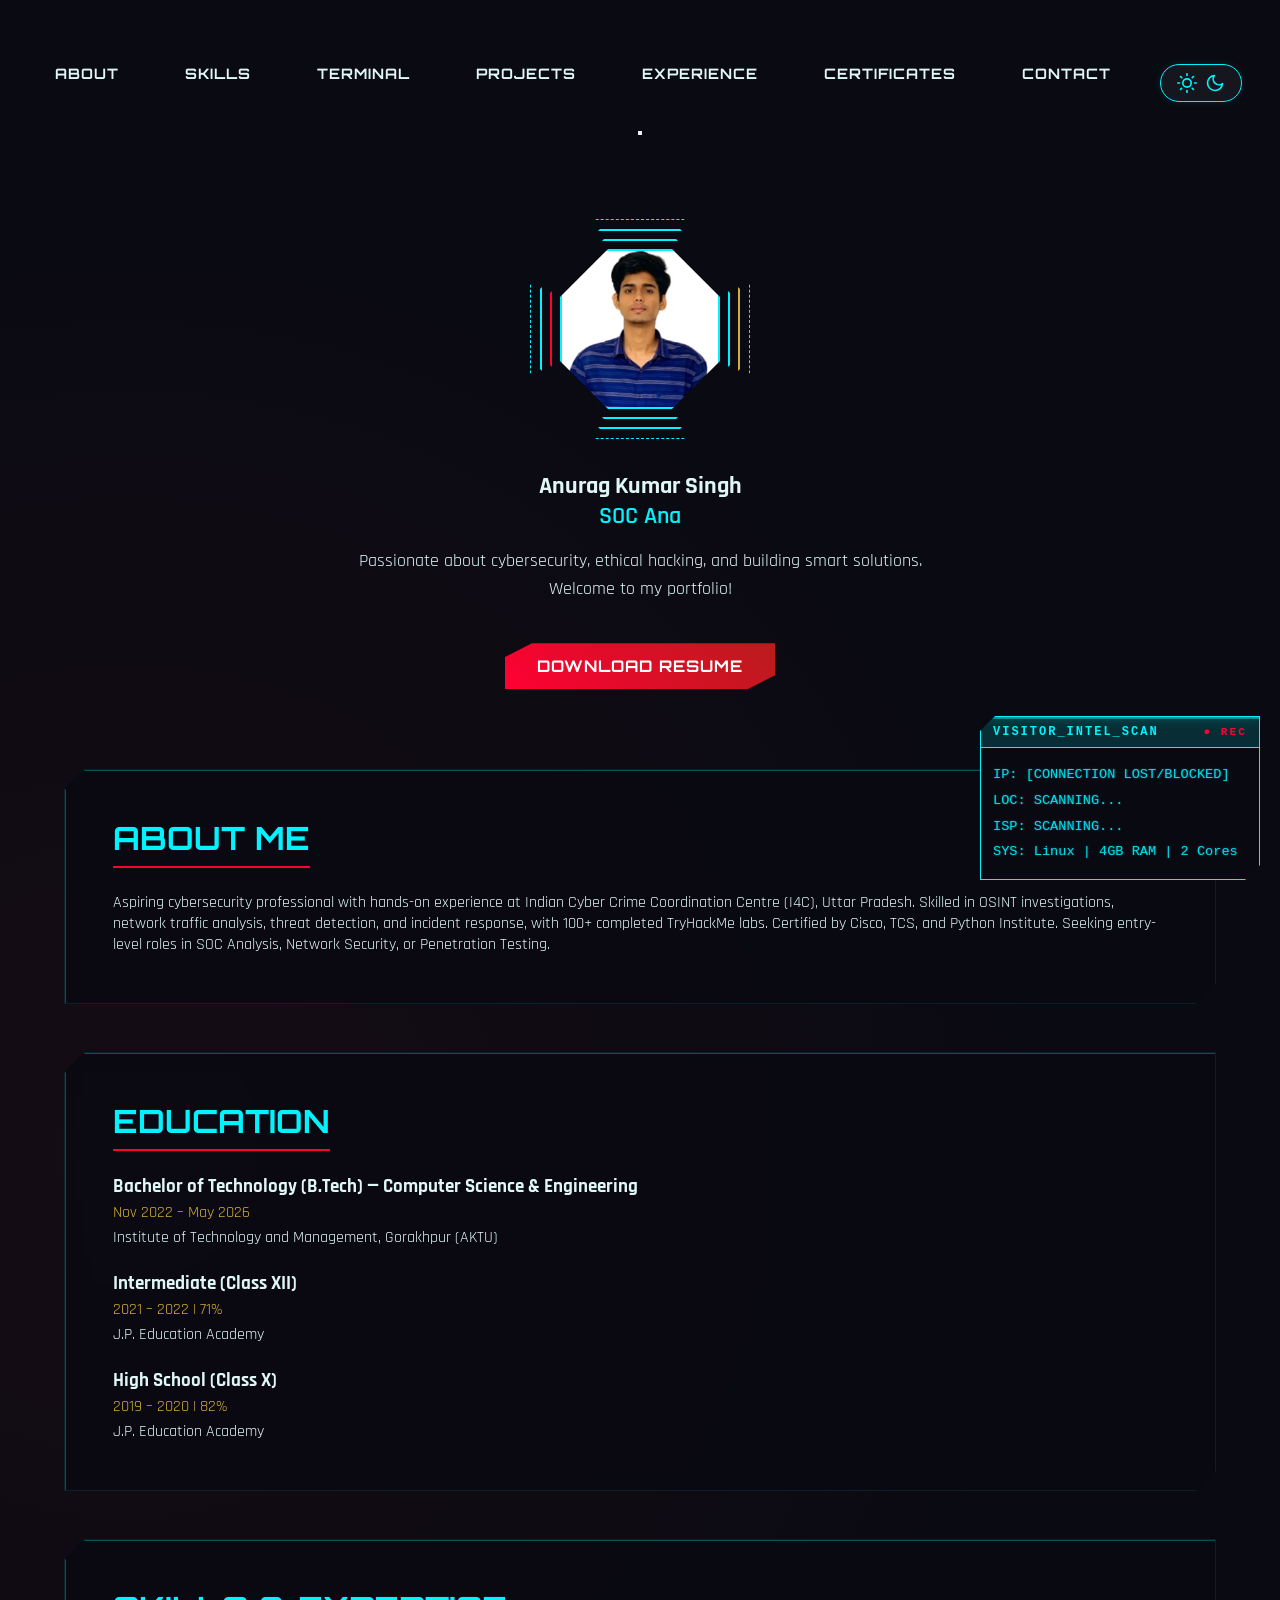
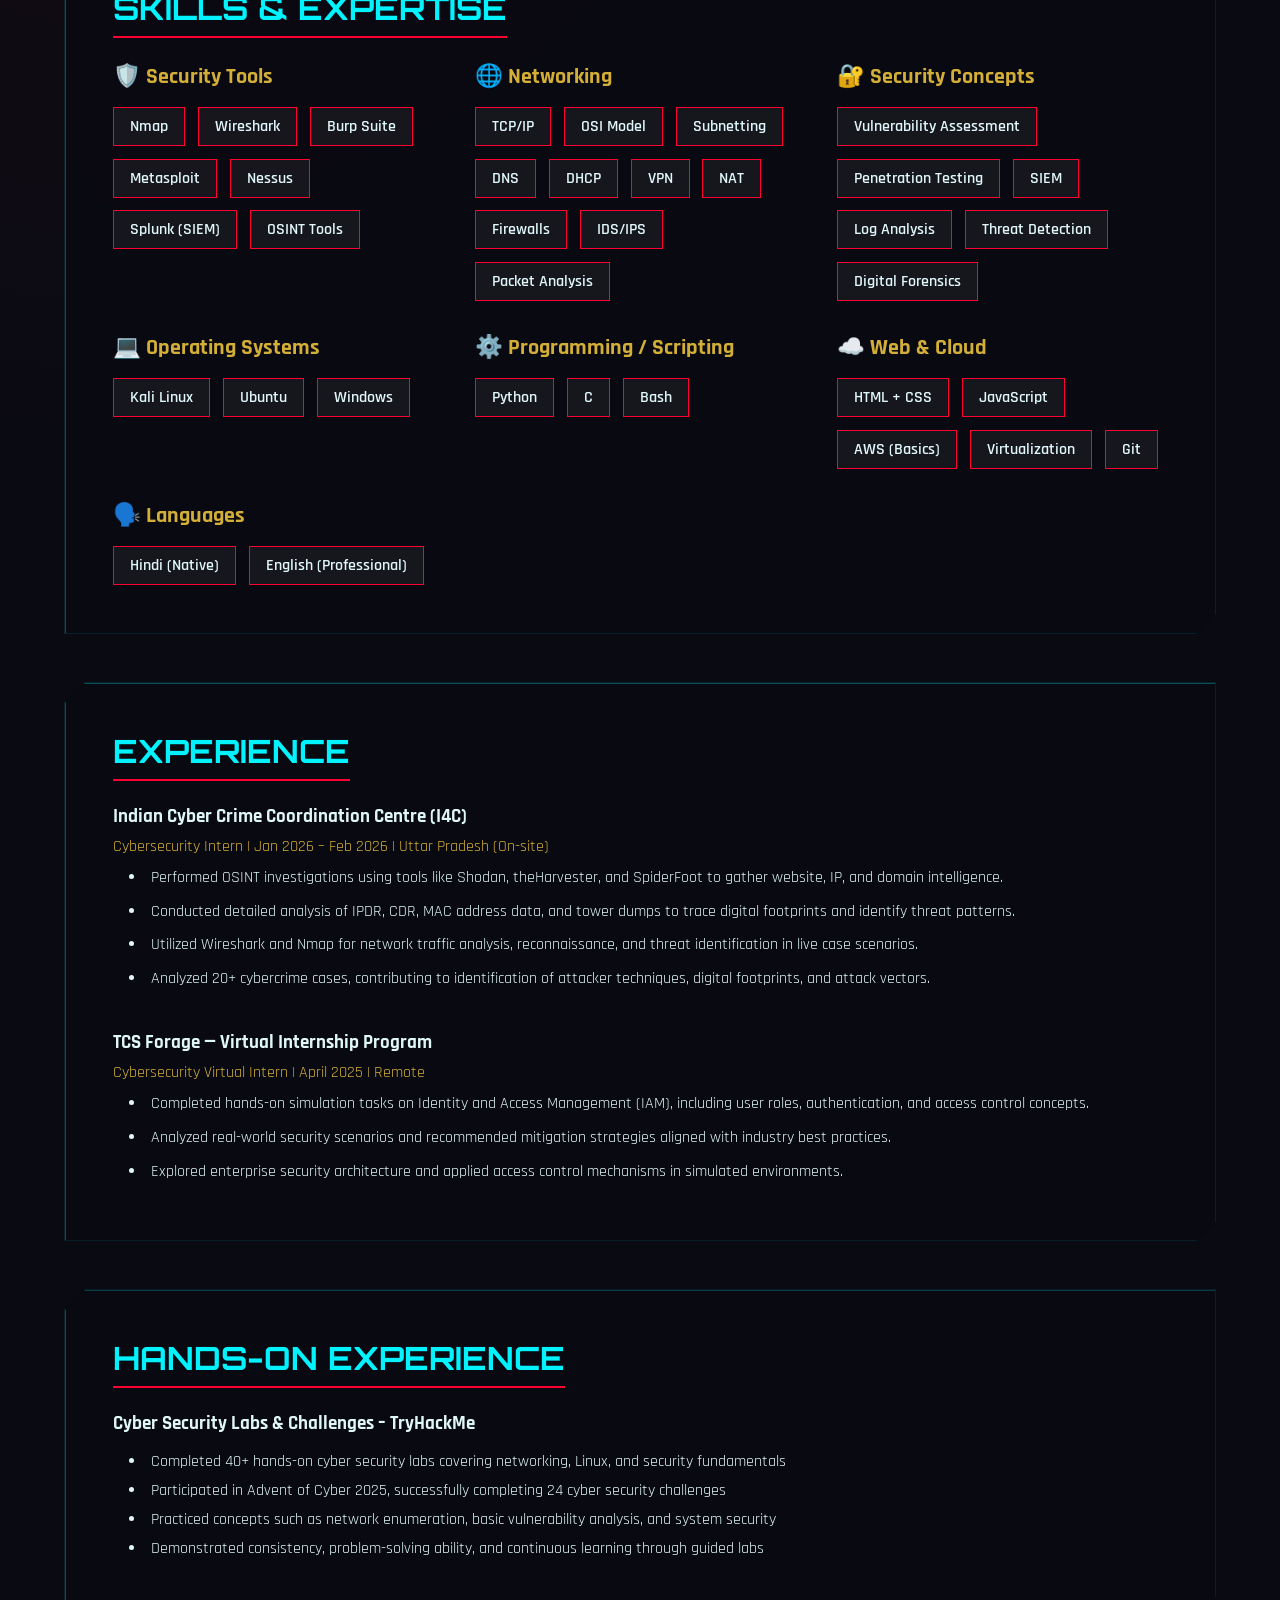
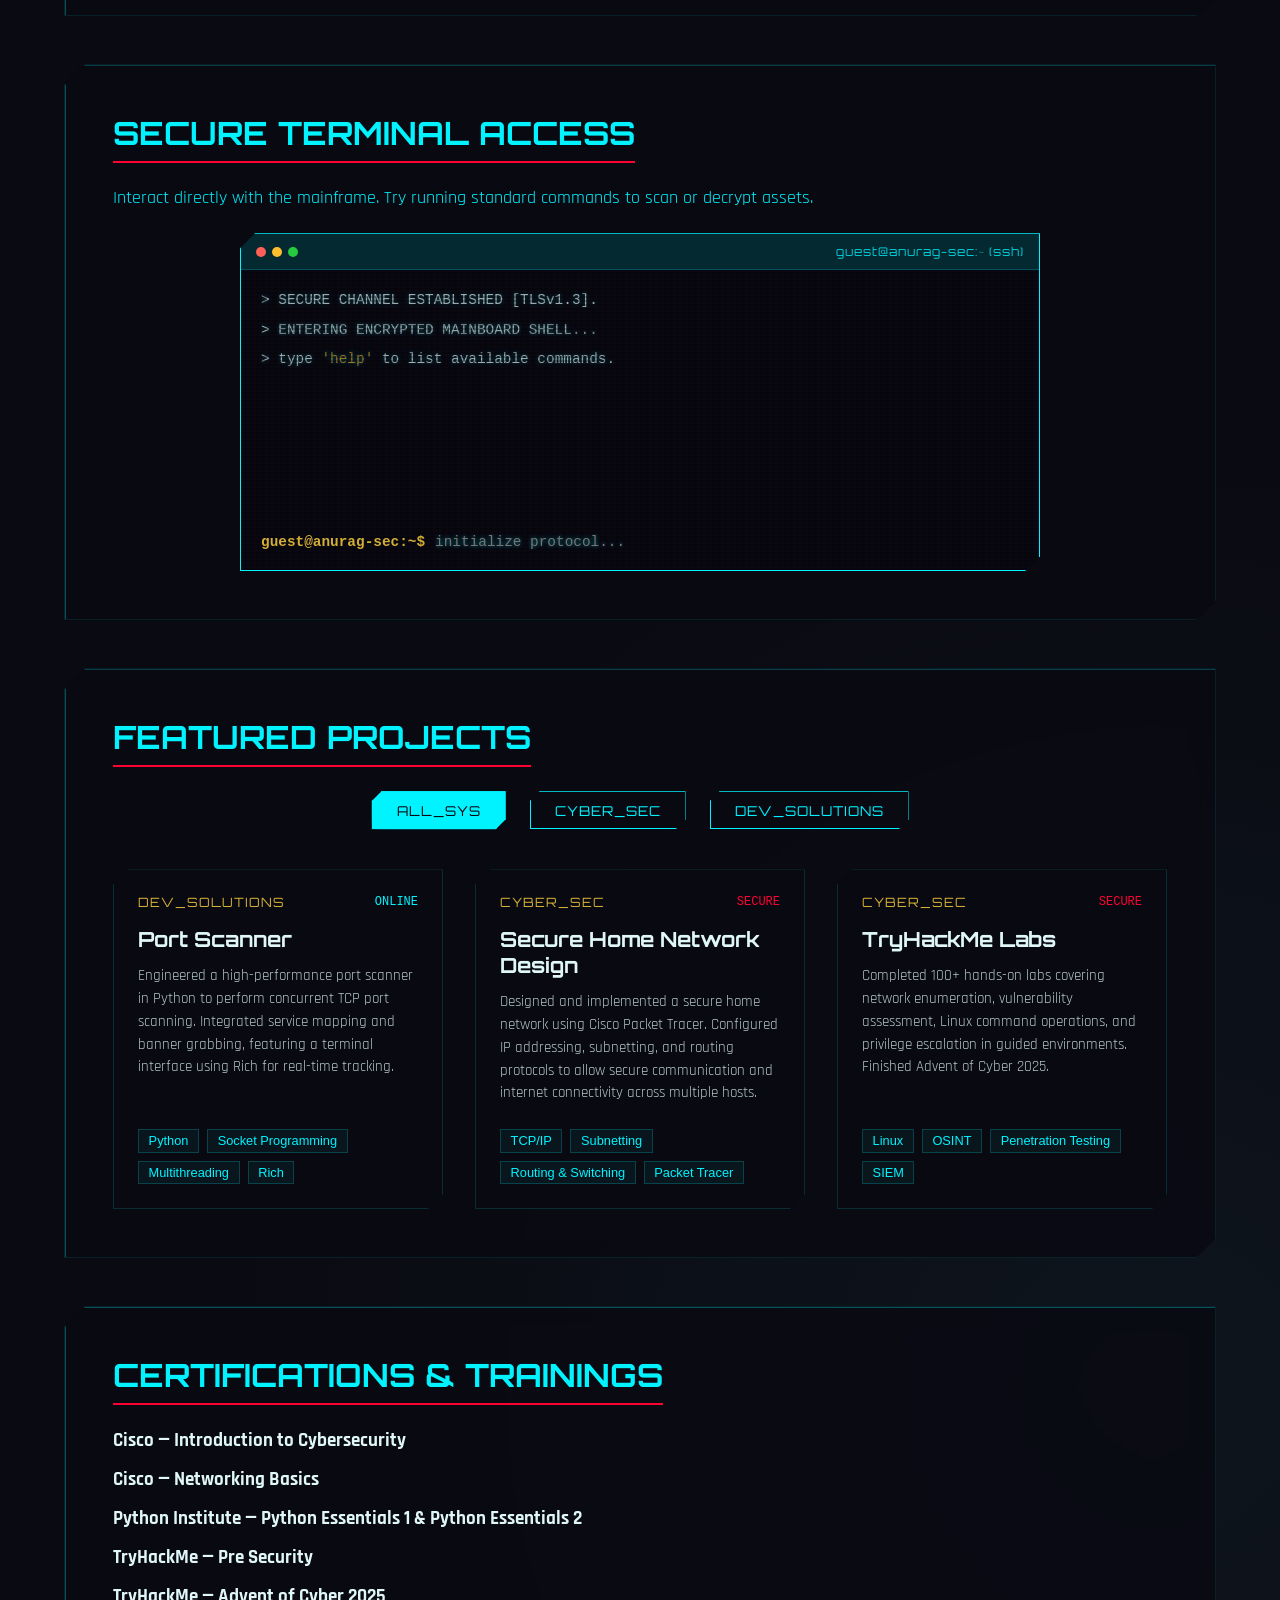
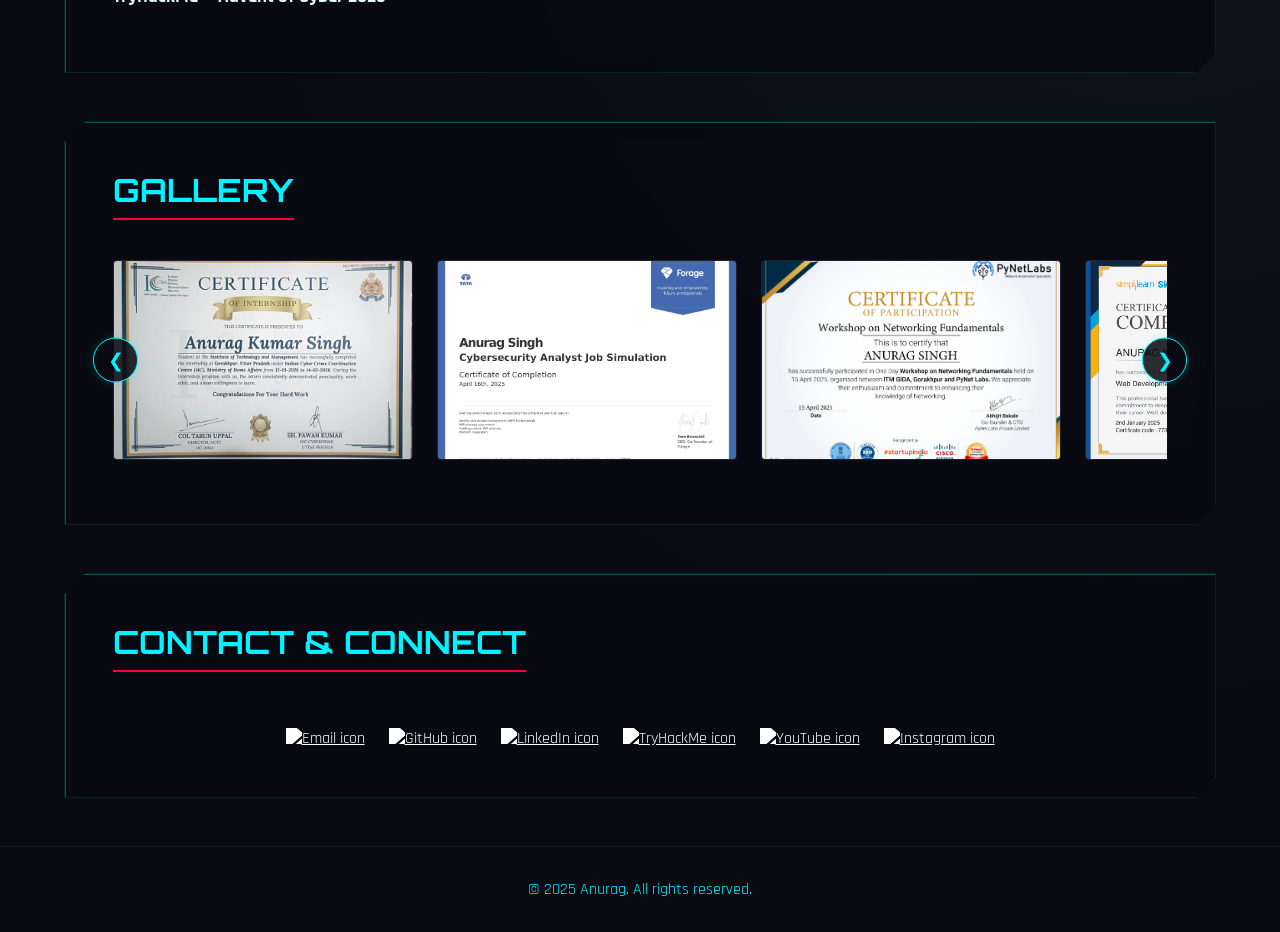
==== commit da731a51: "Enhance portfolio layout and align content with PDF resume" ====
--- a/index.html
+++ b/index.html
@@ -46,6 +46,8 @@
         <ul class="nav-list">
           <li class="about-link"><a href="#about">About</a></li>
           <li class="skills-link"><a href="#skills">Skills</a></li>
+          <li class="terminal-link"><a href="#terminal-section">Terminal</a></li>
+          <li class="projects-link"><a href="#projects">Projects</a></li>
           <li class="experience-link"><a href="#experience">Experience</a></li>
           <li class="certifications-link"><a href="#certifications">Certificates</a></li>
           <li class="contact-link"><a href="#contact">Contact</a></li>
@@ -87,11 +89,11 @@
       </div>
       <h1>Anurag Kumar Singh</h1>
       <p class="hero-title"> <span id="typed-text"
-          data-typed='["Cybersecurity Enthusiast", "Full-Stack Developer", "Ethical Hacker", "Tech Innovator", "Problem Solver"]'></span>
+          data-typed='["SOC Analyst", "Security Analyst", "Entry-Level Cybersecurity", "Penetration Tester"]'></span>
       </p>
       <p class="hero-intro">Passionate about cybersecurity, ethical hacking, and building smart solutions. Welcome to my
         portfolio!</p>
-      <a href="resume/Anurag_resume.pdf" class="resume-btn" download>Download Resume</a>
+      <a href="resume/Anurag_Kumar_Singh_Cybersecurity_Resume.pdf" class="resume-btn" download>Download Resume</a>
     </div>
   </section>
 
@@ -100,15 +102,24 @@
   <main>
     <section id="about" class="card pulse-card">
       <h2>About Me</h2>
-      <p>My name is Anurag. I am driven and passionate about safeguarding people’s security, including their financial
-        well being.
-        I enjoy working with technology and analyzing and solving complex problems.</p>
+      <p>Aspiring cybersecurity professional with hands-on experience at Indian Cyber Crime Coordination Centre (I4C), Uttar Pradesh. Skilled in OSINT investigations, network traffic analysis, threat detection, and incident response, with 100+ completed TryHackMe labs. Certified by Cisco, TCS, and Python Institute. Seeking entry-level roles in SOC Analysis, Network Security, or Penetration Testing.</p>
     </section>
     <section id="education" class="card pulse-card">
       <h2>Education</h2>
+      <div style="margin-bottom: 1.5rem;">
+        <h3>Bachelor of Technology (B.Tech) — Computer Science & Engineering</h3>
+        <p style="color: var(--accent-secondary); font-family: var(--font-subheading); margin: 0.25rem 0;">Nov 2022 – May 2026</p>
+        <p>Institute of Technology and Management, Gorakhpur (AKTU)</p>
+      </div>
+      <div style="margin-bottom: 1.5rem;">
+        <h3>Intermediate (Class XII)</h3>
+        <p style="color: var(--accent-secondary); font-family: var(--font-subheading); margin: 0.25rem 0;">2021 – 2022 | 71%</p>
+        <p>J.P. Education Academy</p>
+      </div>
       <div>
-        <h3>B.Tech in Computer Science & Engineering</h3>
-        <p>Institute of Technology and Management<br>Nov 2022 - Present | Gorakhpur, Uttar Pradesh</p>
+        <h3>High School (Class X)</h3>
+        <p style="color: var(--accent-secondary); font-family: var(--font-subheading); margin: 0.25rem 0;">2019 – 2020 | 82%</p>
+        <p>J.P. Education Academy</p>
       </div>
     </section>
 
@@ -116,51 +127,74 @@
       <h2>Skills & Expertise</h2>
       <div class="skills-grid">
         <div class="skill-category">
-          <h3>�️ Operating Systems</h3>
-          <div class="skill-tags">
-            <span class="skill-tag">Linux</span>
-            <span class="skill-tag">Windows</span>
-          </div>
-        </div>
-        <div class="skill-category">
-          <h3>🌐 Networking</h3>
-          <div class="skill-tags">
-            <span class="skill-tag">TCP/IP</span>
-            <span class="skill-tag">DNS</span>
-            <span class="skill-tag">HTTP/HTTPS</span>
-            <span class="skill-tag">Subnetting</span>
-          </div>
-        </div>
-        <div class="skill-category">
-          <h3>🔐 Cybersecurity</h3>
-          <div class="skill-tags">
-            <span class="skill-tag">IAM Fundamentals</span>
-            <span class="skill-tag">Ethical Hacking Basics</span>
-          </div>
-        </div>
-        <div class="skill-category">
-          <h3>🛠️ Tools</h3>
+          <h3>🛡️ Security Tools</h3>
           <div class="skill-tags">
             <span class="skill-tag">Nmap</span>
             <span class="skill-tag">Wireshark</span>
             <span class="skill-tag">Burp Suite</span>
-            <span class="skill-tag">Metasploit (Basic)</span>
-          </div>
-        </div>
-        <div class="skill-category">
-          <h3>💻 Programming</h3>
-          <div class="skill-tags">
+            <span class="skill-tag">Metasploit</span>
+            <span class="skill-tag">Nessus</span>
+            <span class="skill-tag">Splunk (SIEM)</span>
+            <span class="skill-tag">OSINT Tools</span>
+          </div>
+        </div>
+        <div class="skill-category">
+          <h3>🌐 Networking</h3>
+          <div class="skill-tags">
+            <span class="skill-tag">TCP/IP</span>
+            <span class="skill-tag">OSI Model</span>
+            <span class="skill-tag">Subnetting</span>
+            <span class="skill-tag">DNS</span>
+            <span class="skill-tag">DHCP</span>
+            <span class="skill-tag">VPN</span>
+            <span class="skill-tag">NAT</span>
+            <span class="skill-tag">Firewalls</span>
+            <span class="skill-tag">IDS/IPS</span>
+            <span class="skill-tag">Packet Analysis</span>
+          </div>
+        </div>
+        <div class="skill-category">
+          <h3>🔐 Security Concepts</h3>
+          <div class="skill-tags">
+            <span class="skill-tag">Vulnerability Assessment</span>
+            <span class="skill-tag">Penetration Testing</span>
+            <span class="skill-tag">SIEM</span>
+            <span class="skill-tag">Log Analysis</span>
+            <span class="skill-tag">Threat Detection</span>
+            <span class="skill-tag">Digital Forensics</span>
+          </div>
+        </div>
+        <div class="skill-category">
+          <h3>💻 Operating Systems</h3>
+          <div class="skill-tags">
+            <span class="skill-tag">Kali Linux</span>
+            <span class="skill-tag">Ubuntu</span>
+            <span class="skill-tag">Windows</span>
+          </div>
+        </div>
+        <div class="skill-category">
+          <h3>⚙️ Programming / Scripting</h3>
+          <div class="skill-tags">
+            <span class="skill-tag">Python</span>
             <span class="skill-tag">C</span>
-            <span class="skill-tag">Python</span>
+            <span class="skill-tag">Bash</span>
+          </div>
+        </div>
+        <div class="skill-category">
+          <h3>☁️ Web & Cloud</h3>
+          <div class="skill-tags">
+            <span class="skill-tag">HTML + CSS</span>
             <span class="skill-tag">JavaScript</span>
-            <span class="skill-tag">HTML + CSS</span>
-          </div>
-        </div>
-        <div class="skill-category">
-          <h3>☁️ Cloud Basics</h3>
-          <div class="skill-tags">
+            <span class="skill-tag">AWS (Basics)</span>
             <span class="skill-tag">Virtualization</span>
-            <span class="skill-tag">Cloud Fundamentals</span>
+            <span class="skill-tag">Git</span>
+          </div>
+        </div>
+        <div class="skill-category">
+          <h3>🗣️ Languages</h3>
+          <div class="skill-tags">
+            <span class="skill-tag">Hindi (Native)</span>
+            <span class="skill-tag">English (Professional)</span>
           </div>
         </div>
       </div>
@@ -168,32 +202,25 @@
 
     <section id="experience" class="card pulse-card">
       <h2>Experience</h2>
-      <div class="experience-item" style="margin-bottom: 2rem;">
-        <h3 style="color: var(--text-primary);">Indian Cyber Crime Coordination Centre (I4C), Uttar Pradesh</h3>
+      <div class="experience-item" style="margin-bottom: 2.5rem;">
+        <h3 style="color: var(--text-primary);">Indian Cyber Crime Coordination Centre (I4C)</h3>
         <p class="duration"
-          style="color: var(--accent-secondary); font-family: var(--font-subheading); margin: 0.5rem 0;">Jan 2026 – Feb
-          2026 | On-Site</p>
-        <p style="margin-bottom: 1rem;">Completed a cyber security internship focused on cyber crime prevention and
-          digital security practices. Gained practical understanding of cyber threat awareness, reporting mechanisms,
-          and security fundamentals.</p>
-        <ul style="list-style-position: inside; margin-left: 1rem; color: var(--text-primary);">
-          <li style="margin-bottom: 0.5rem;">Assisted in learning cyber crime coordination processes and investigation
-            workflows</li>
-          <li style="margin-bottom: 0.5rem;">Developed insight into government-level cyber security frameworks and
-            initiatives</li>
+          style="color: var(--accent-secondary); font-family: var(--font-subheading); margin: 0.5rem 0;">Cybersecurity Intern | Jan 2026 – Feb 2026 | Uttar Pradesh (On-site)</p>
+        <ul style="list-style-position: inside; margin-left: 1rem; color: var(--text-primary); line-height: 1.6;">
+          <li style="margin-bottom: 0.5rem;">Performed OSINT investigations using tools like Shodan, theHarvester, and SpiderFoot to gather website, IP, and domain intelligence.</li>
+          <li style="margin-bottom: 0.5rem;">Conducted detailed analysis of IPDR, CDR, MAC address data, and tower dumps to trace digital footprints and identify threat patterns.</li>
+          <li style="margin-bottom: 0.5rem;">Utilized Wireshark and Nmap for network traffic analysis, reconnaissance, and threat identification in live case scenarios.</li>
+          <li style="margin-bottom: 0.5rem;">Analyzed 20+ cybercrime cases, contributing to identification of attacker techniques, digital footprints, and attack vectors.</li>
         </ul>
       </div>
       <div class="experience-item">
-        <h3 style="color: var(--text-primary);">Virtual Internship – Tata Consultancy Services (TCS)</h3>
+        <h3 style="color: var(--text-primary);">TCS Forage — Virtual Internship Program</h3>
         <p class="duration"
-          style="color: var(--accent-secondary); font-family: var(--font-subheading); margin: 0.5rem 0;">April 2025 |
-          Remote</p>
-        <p style="margin-bottom: 1rem;">Completed hands-on tasks covering Identity and Access Management (IAM)
-          fundamentals. Conducted IAM strategy assessment aligned with organizational security needs.</p>
-        <ul style="list-style-position: inside; margin-left: 1rem; color: var(--text-primary);">
-          <li style="margin-bottom: 0.5rem;">Designed custom IAM solutions to address access control challenges</li>
-          <li style="margin-bottom: 0.5rem;">Gained exposure to platform integration within enterprise security
-            environments</li>
+          style="color: var(--accent-secondary); font-family: var(--font-subheading); margin: 0.5rem 0;">Cybersecurity Virtual Intern | April 2025 | Remote</p>
+        <ul style="list-style-position: inside; margin-left: 1rem; color: var(--text-primary); line-height: 1.6;">
+          <li style="margin-bottom: 0.5rem;">Completed hands-on simulation tasks on Identity and Access Management (IAM), including user roles, authentication, and access control concepts.</li>
+          <li style="margin-bottom: 0.5rem;">Analyzed real-world security scenarios and recommended mitigation strategies aligned with industry best practices.</li>
+          <li style="margin-bottom: 0.5rem;">Explored enterprise security architecture and applied access control mechanisms in simulated environments.</li>
         </ul>
       </div>
     </section>
@@ -215,27 +242,109 @@
       </div>
     </section>
 
-
+    <section id="terminal-section" class="card pulse-card">
+      <h2>Secure Terminal Access</h2>
+      <p style="margin-bottom: 1.5rem; color: var(--text-secondary); font-family: var(--font-subheading); font-size: 1.1rem;">
+        Interact directly with the mainframe. Try running standard commands to scan or decrypt assets.
+      </p>
+      <div class="terminal-container">
+        <div class="terminal-header">
+          <div class="terminal-dots">
+            <span class="dot red"></span>
+            <span class="dot yellow"></span>
+            <span class="dot green"></span>
+          </div>
+          <span class="terminal-title">guest@anurag-sec:~ (ssh)</span>
+        </div>
+        <div class="terminal-window">
+          <div class="terminal-output" id="terminal-output">
+            <div class="terminal-line system-msg">> SECURE CHANNEL ESTABLISHED [TLSv1.3].</div>
+            <div class="terminal-line system-msg">> ENTERING ENCRYPTED MAINBOARD SHELL...</div>
+            <div class="terminal-line system-msg">> type <span style="color: var(--accent-secondary);">'help'</span> to list available commands.</div>
+          </div>
+          <div class="terminal-input-line">
+            <span class="prompt">guest@anurag-sec:~$</span>
+            <input type="text" id="terminal-input" autocomplete="off" placeholder="initialize protocol..." aria-label="Terminal Input">
+          </div>
+        </div>
+      </div>
+    </section>
+
+    <section id="projects" class="card pulse-card">
+      <h2>Featured Projects</h2>
+      <div class="projects-filter">
+        <button class="filter-btn active" data-filter="all">ALL_SYS</button>
+        <button class="filter-btn" data-filter="cyber">CYBER_SEC</button>
+        <button class="filter-btn" data-filter="dev">DEV_SOLUTIONS</button>
+      </div>
+      <div class="projects-grid">
+        <div class="project-card" data-category="dev">
+          <div class="project-header">
+            <span class="project-tag">DEV_SOLUTIONS</span>
+            <span class="project-status">ONLINE</span>
+          </div>
+          <h3>Port Scanner</h3>
+          <p>Engineered a high-performance port scanner in Python to perform concurrent TCP port scanning. Integrated service mapping and banner grabbing, featuring a terminal interface using Rich for real-time tracking.</p>
+          <div class="project-tech">
+            <span>Python</span>
+            <span>Socket Programming</span>
+            <span>Multithreading</span>
+            <span>Rich</span>
+          </div>
+        </div>
+        <div class="project-card" data-category="cyber">
+          <div class="project-header">
+            <span class="project-tag">CYBER_SEC</span>
+            <span class="project-status">SECURE</span>
+          </div>
+          <h3>Secure Home Network Design</h3>
+          <p>Designed and implemented a secure home network using Cisco Packet Tracer. Configured IP addressing, subnetting, and routing protocols to allow secure communication and internet connectivity across multiple hosts.</p>
+          <div class="project-tech">
+            <span>TCP/IP</span>
+            <span>Subnetting</span>
+            <span>Routing & Switching</span>
+            <span>Packet Tracer</span>
+          </div>
+        </div>
+        <div class="project-card" data-category="cyber">
+          <div class="project-header">
+            <span class="project-tag">CYBER_SEC</span>
+            <span class="project-status">SECURE</span>
+          </div>
+          <h3>TryHackMe Labs</h3>
+          <p>Completed 100+ hands-on labs covering network enumeration, vulnerability assessment, Linux command operations, and privilege escalation in guided environments. Finished Advent of Cyber 2025.</p>
+          <div class="project-tech">
+            <span>Linux</span>
+            <span>OSINT</span>
+            <span>Penetration Testing</span>
+            <span>SIEM</span>
+          </div>
+        </div>
+      </div>
+    </section>
 
     <section id="certifications" class="card pulse-card">
       <h2>Certifications & Trainings</h2>
-      <div>
-        <h3>TCS Forage – IAM Virtual Internship Certificate</h3>
-      </div>
-      <div>
-        <h3>Introduction To Cybersecurity (CISCO)</h3>
-      </div>
-      <div>
-        <h3>Python Essentials 1</h3>
-      </div>
-      <div>
-        <h3>Python Essentials 2</h3>
-      </div>
-    </section>
-
+      <div style="margin-bottom: 1rem;">
+        <h3>Cisco — Introduction to Cybersecurity</h3>
+      </div>
+      <div style="margin-bottom: 1rem;">
+        <h3>Cisco — Networking Basics</h3>
+      </div>
+      <div style="margin-bottom: 1rem;">
+        <h3>Python Institute — Python Essentials 1 & Python Essentials 2</h3>
+      </div>
+      <div style="margin-bottom: 1rem;">
+        <h3>TryHackMe — Pre Security</h3>
+      </div>
+      <div style="margin-bottom: 1rem;">
+        <h3>TryHackMe — Advent of Cyber 2025</h3>
+      </div>
+    </section>
     <section id="gallery" class="card pulse-card">
       <h2>Gallery</h2>
       <div class="gallery-container">
+        <button class="scroll-button scroll-left" aria-label="Scroll left">&#10094;</button>
         <div class="gallery-grid">
           <div class="gallery-item">
             <img src="images/I4C Certificate.jpg" alt="I4C Internship Certificate" loading="lazy"
@@ -322,8 +431,8 @@
               <p>TryHackMe Advent of Cyber Certificate</p>
             </div>
           </div>
-
-        </div>
+        </div>
+        <button class="scroll-button scroll-right" aria-label="Scroll right">&#10095;</button>
       </div>
     </section>
     <div id="lightbox" class="lightbox" onclick="closeLightbox()">
@@ -343,8 +452,11 @@
           <a href="https://github.com/anurags-007" target="_blank" title="GitHub">
             <img src="https://cdn-icons-png.flaticon.com/512/733/733553.png" alt="GitHub icon" width="32" height="32">
           </a>
-          <a href="https://www.linkedin.com/in/anurag-singh-5a0993267/" target="_blank" title="LinkedIn">
+          <a href="https://www.linkedin.com/in/anurag666/" target="_blank" title="LinkedIn">
             <img src="https://cdn-icons-png.flaticon.com/512/145/145807.png" alt="LinkedIn icon">
+          </a>
+          <a href="https://tryhackme.com/p/anurag666" target="_blank" title="TryHackMe">
+            <img src="https://cdn.jsdelivr.net/gh/walkxcode/dashboard-icons/png/tryhackme.png" alt="TryHackMe icon" width="32" height="32">
           </a>
           <a href="https://youtube.com/@anurag_vlogs666?si=Sm3MDKeozgrSUSc7" target="_blank" title="YouTube">
             <img src="https://cdn-icons-png.flaticon.com/512/1384/1384060.png" alt="YouTube icon">
--- a/style.css
+++ b/style.css
@@ -532,31 +532,154 @@
   transform: scale(1.05);
 }
 
-/* Projects */
-.project {
-  margin-bottom: 2rem;
+/* Projects Section Custom Styling */
+.projects-filter {
+  display: flex;
+  justify-content: center;
+  gap: 1.5rem;
+  margin-bottom: 2.5rem;
+}
+
+.filter-btn {
+  background: transparent;
+  border: 1px solid var(--accent-tertiary);
+  color: var(--accent-tertiary);
+  font-family: var(--font-heading);
+  font-size: 0.85rem;
+  padding: 0.6rem 1.5rem;
+  cursor: pointer;
+  letter-spacing: 1px;
+  clip-path: polygon(10px 0, 100% 0, 100% calc(100% - 10px), calc(100% - 10px) 100%, 0 100%, 0 10px);
+  transition: all 0.3s ease;
+  box-shadow: 0 0 5px rgba(0, 243, 255, 0.1);
+}
+
+.filter-btn:hover,
+.filter-btn.active {
+  background: var(--accent-tertiary);
+  color: var(--bg-primary);
+  box-shadow: 0 0 15px var(--accent-tertiary);
+}
+
+.projects-grid {
+  display: grid;
+  grid-template-columns: repeat(auto-fit, minmax(300px, 1fr));
+  gap: 2rem;
+}
+
+.project-card {
+  background: rgba(10, 10, 18, 0.6);
+  border: 1px solid rgba(0, 243, 255, 0.15);
   padding: 1.5rem;
-  background: rgba(0, 0, 0, 0.2);
-  border-left: 3px solid var(--accent-secondary);
-  transition: 0.3s;
-}
-
-.project:hover {
-  background: rgba(255, 255, 255, 0.03);
-  border-left-color: var(--accent-tertiary);
-}
-
-.project h3 {
+  display: flex;
+  flex-direction: column;
+  justify-content: space-between;
+  clip-path: polygon(15px 0, 100% 0, 100% calc(100% - 15px), calc(100% - 15px) 100%, 0 100%, 0 15px);
+  transition: all 0.4s ease;
+  min-height: 250px;
+}
+
+.project-card:hover {
+  transform: translateY(-5px);
+  border-color: var(--accent-tertiary);
+  box-shadow: 0 0 20px rgba(0, 243, 255, 0.15);
+}
+
+.project-header {
+  display: flex;
+  justify-content: space-between;
+  align-items: center;
+  margin-bottom: 1rem;
+}
+
+.project-tag {
+  font-family: var(--font-heading);
+  color: var(--accent-secondary);
+  font-size: 0.8rem;
+  letter-spacing: 1px;
+}
+
+.project-status {
+  font-family: 'Courier New', monospace;
+  font-size: 0.75rem;
+  color: #ff0033;
+  animation: blink 1s infinite alternate;
+}
+
+.project-card[data-category="dev"] .project-status {
+  color: #00f3ff;
+}
+
+.project-card h3 {
   font-family: var(--font-heading);
   color: var(--text-primary);
-  margin-bottom: 0.5rem;
-}
-
-.project-extra {
-  font-size: 0.9rem;
-  color: var(--accent-secondary);
-  margin: 0.5rem 0;
+  font-size: 1.3rem;
+  margin-bottom: 0.8rem;
+}
+
+.project-card p {
+  font-family: var(--font-body);
+  font-size: 0.95rem;
+  line-height: 1.5;
+  color: rgba(224, 247, 250, 0.8);
+  margin-bottom: 1.5rem;
+  flex-grow: 1;
+}
+
+.project-tech {
+  display: flex;
+  flex-wrap: wrap;
+  gap: 0.5rem;
+  margin-top: auto;
+}
+
+.project-tech span {
   font-family: var(--font-subheading);
+  font-size: 0.8rem;
+  background: rgba(0, 243, 255, 0.05);
+  border: 1px solid rgba(0, 243, 255, 0.2);
+  color: var(--accent-tertiary);
+  padding: 0.2rem 0.6rem;
+  font-weight: 500;
+}
+
+/* Filter show/hide animation classes */
+.project-card {
+  opacity: 1;
+  transform: scale(1);
+  transition: opacity 0.3s ease, transform 0.3s ease, border-color 0.4s ease, box-shadow 0.4s ease;
+}
+
+.project-card.hide {
+  display: none !important;
+}
+
+/* Light mode overrides for projects */
+.light-mode .project-card {
+  background: rgba(255, 255, 255, 0.85);
+  border-color: rgba(0, 0, 0, 0.1);
+}
+
+.light-mode .project-card p {
+  color: #333333;
+}
+
+.light-mode .project-tech span {
+  background: rgba(14, 165, 233, 0.05);
+  border-color: rgba(14, 165, 233, 0.2);
+  color: #0ea5e9;
+}
+
+.light-mode .filter-btn {
+  border-color: #0ea5e9;
+  color: #0ea5e9;
+}
+
+.light-mode .filter-btn:hover,
+.light-mode .filter-btn.active {
+  background: #0ea5e9;
+  color: white;
+  box-shadow: 0 0 15px rgba(14, 165, 233, 0.4);
 }
 
 .project-link {
@@ -577,21 +700,37 @@
 }
 
 /* Gallery */
+.gallery-container {
+  position: relative;
+  display: flex;
+  align-items: center;
+  width: 100%;
+}
+
 .gallery-grid {
-  display: grid;
-  grid-template-columns: repeat(auto-fit, minmax(280px, 1fr));
+  display: flex;
+  overflow-x: auto;
+  scroll-behavior: smooth;
+  scroll-snap-type: x mandatory;
   gap: 1.5rem;
-  padding: 1rem;
+  padding: 1rem 0;
+  width: 100%;
+  scrollbar-width: none; /* Hide scrollbar for Firefox */
+}
+
+.gallery-grid::-webkit-scrollbar {
+  display: none; /* Hide scrollbar for Chrome, Safari, Opera */
 }
 
 .gallery-item {
-  min-width: 300px;
+  flex: 0 0 300px;
   height: 200px;
   position: relative;
   border-radius: var(--border-radius-md);
   overflow: hidden;
   scroll-snap-align: start;
   border: 1px solid rgba(255, 255, 255, 0.1);
+  cursor: pointer;
 }
 
 .gallery-item img {
@@ -625,6 +764,51 @@
   font-family: var(--font-heading);
   color: var(--accent-tertiary);
   font-size: 1rem;
+}
+
+.scroll-button {
+  position: absolute;
+  top: 50%;
+  transform: translateY(-50%);
+  width: 45px;
+  height: 45px;
+  background: rgba(10, 10, 18, 0.85);
+  border: 1px solid var(--accent-tertiary);
+  color: var(--accent-tertiary);
+  border-radius: 50%;
+  cursor: pointer;
+  z-index: 10;
+  display: flex;
+  justify-content: center;
+  align-items: center;
+  font-size: 1.2rem;
+  transition: all 0.3s ease;
+  box-shadow: 0 0 10px rgba(0, 243, 255, 0.2);
+}
+
+.scroll-button:hover {
+  background: var(--accent-tertiary);
+  color: var(--bg-primary);
+  box-shadow: 0 0 20px var(--accent-tertiary);
+}
+
+.scroll-button.scroll-left {
+  left: -20px;
+}
+
+.scroll-button.scroll-right {
+  right: -20px;
+}
+
+/* Hide scroll buttons on small screens, support native swipe */
+@media (max-width: 768px) {
+  .scroll-button {
+    display: none;
+  }
+  .gallery-item {
+    flex: 0 0 260px;
+    height: 180px;
+  }
 }
 
 /* Social Icons */
@@ -912,4 +1096,226 @@
     transform: scale(0.9);
     transform-origin: bottom right;
   }
+}
+
+/* Interactive Terminal Custom Styling */
+.terminal-container {
+  width: 100%;
+  max-width: 800px;
+  margin: 0 auto;
+  border: 1px solid var(--accent-tertiary);
+  box-shadow: 0 0 20px rgba(0, 243, 255, 0.1);
+  overflow: hidden;
+  clip-path: polygon(15px 0, 100% 0, 100% calc(100% - 15px), calc(100% - 15px) 100%, 0 100%, 0 15px);
+  position: relative;
+  background: #05050d;
+}
+
+.terminal-header {
+  background: rgba(0, 243, 255, 0.15);
+  border-bottom: 1px solid rgba(0, 243, 255, 0.2);
+  padding: 10px 15px;
+  display: flex;
+  align-items: center;
+  justify-content: space-between;
+}
+
+.terminal-dots {
+  display: flex;
+  gap: 6px;
+}
+
+.terminal-dots .dot {
+  width: 10px;
+  height: 10px;
+  border-radius: 50%;
+  display: inline-block;
+}
+
+.terminal-dots .dot.red { background: #ff5f56; }
+.terminal-dots .dot.yellow { background: #ffbd2e; }
+.terminal-dots .dot.green { background: #27c93f; }
+
+.terminal-title {
+  font-family: var(--font-heading);
+  font-size: 0.75rem;
+  color: var(--accent-tertiary);
+  letter-spacing: 1px;
+  opacity: 0.8;
+}
+
+.terminal-window {
+  padding: 20px;
+  min-height: 300px;
+  max-height: 380px;
+  overflow-y: auto;
+  display: flex;
+  flex-direction: column;
+  justify-content: flex-end;
+  position: relative;
+  font-family: 'Courier New', monospace;
+  font-size: 0.9rem;
+}
+
+/* CRT Scanline Overlay */
+.terminal-window::after {
+  content: " ";
+  display: block;
+  position: absolute;
+  top: 0; left: 0; bottom: 0; right: 0;
+  background: linear-gradient(rgba(18, 16, 16, 0) 50%, rgba(0, 0, 0, 0.25) 50%), linear-gradient(90deg, rgba(255, 0, 0, 0.06), rgba(0, 255, 0, 0.02), rgba(0, 0, 255, 0.06));
+  z-index: 2;
+  background-size: 100% 4px, 6px 100%;
+  pointer-events: none;
+}
+
+.terminal-output {
+  overflow-y: auto;
+  flex-grow: 1;
+  display: flex;
+  flex-direction: column;
+  gap: 8px;
+  margin-bottom: 15px;
+  padding-right: 5px;
+  scrollbar-width: thin;
+  scrollbar-color: var(--accent-tertiary) transparent;
+}
+
+.terminal-output::-webkit-scrollbar {
+  width: 4px;
+}
+
+.terminal-output::-webkit-scrollbar-thumb {
+  background: var(--accent-tertiary);
+  border-radius: 2px;
+}
+
+.terminal-line {
+  line-height: 1.5;
+  color: var(--accent-tertiary);
+  text-shadow: 0 0 4px rgba(0, 243, 255, 0.5);
+  word-break: break-word;
+  text-align: left;
+}
+
+.terminal-line.system-msg {
+  color: var(--text-primary);
+  opacity: 0.7;
+}
+
+.terminal-line.cmd-msg {
+  color: var(--accent-secondary);
+}
+
+.terminal-line.error-msg {
+  color: var(--accent-primary);
+  text-shadow: 0 0 4px rgba(255, 0, 51, 0.5);
+}
+
+.terminal-line.success-msg {
+  color: #27c93f;
+  text-shadow: 0 0 4px rgba(39, 201, 63, 0.5);
+}
+
+.terminal-input-line {
+  display: flex;
+  align-items: center;
+  gap: 10px;
+  z-index: 5;
+}
+
+.terminal-input-line .prompt {
+  color: var(--accent-secondary);
+  font-weight: bold;
+}
+
+.terminal-input-line input {
+  background: transparent;
+  border: none;
+  outline: none;
+  color: var(--accent-tertiary);
+  font-family: inherit;
+  font-size: inherit;
+  flex-grow: 1;
+  caret-color: var(--accent-tertiary);
+  text-shadow: 0 0 4px rgba(0, 243, 255, 0.5);
+}
+
+/* Light mode terminal styling */
+.light-mode .terminal-container {
+  background: #f7f9fa;
+  border-color: rgba(0, 0, 0, 0.15);
+  box-shadow: 0 5px 15px rgba(0,0,0,0.05);
+}
+
+.light-mode .terminal-header {
+  background: rgba(0,0,0,0.05);
+  border-bottom-color: rgba(0,0,0,0.1);
+}
+
+.light-mode .terminal-title {
+  color: #1a1a2e;
+}
+
+.light-mode .terminal-line {
+  color: #1a1a2e;
+  text-shadow: none;
+}
+
+.light-mode .terminal-line.system-msg {
+  color: #555555;
+}
+
+.light-mode .terminal-line.cmd-msg {
+  color: #b91c1c;
+}
+
+.light-mode .terminal-input-line .prompt {
+  color: #b91c1c;
+}
+
+.light-mode .terminal-input-line input {
+  color: #1a1a2e;
+  caret-color: #1a1a2e;
+  text-shadow: none;
+}
+
+.light-mode .terminal-line.error-msg {
+  color: #b91c1c;
+  text-shadow: none;
+}
+
+.light-mode .terminal-line.success-msg {
+  color: #15803d;
+  text-shadow: none;
+}
+
+/* Matrix digital rain effect styles */
+.matrix-container {
+  display: flex;
+  justify-content: space-around;
+  width: 100%;
+  height: 200px;
+  overflow: hidden;
+  font-family: monospace;
+  font-size: 0.85rem;
+  color: #27c93f;
+  user-select: none;
+  opacity: 0.85;
+}
+
+.matrix-col {
+  display: flex;
+  flex-direction: column;
+  white-space: nowrap;
+}
+
+.matrix-char {
+  animation: matrix-fade 1.5s infinite;
+}
+
+@keyframes matrix-fade {
+  0% { opacity: 0; color: #fff; }
+  10% { opacity: 1; color: #27c93f; text-shadow: 0 0 8px #27c93f; }
+  100% { opacity: 0; color: #15803d; }
 }
